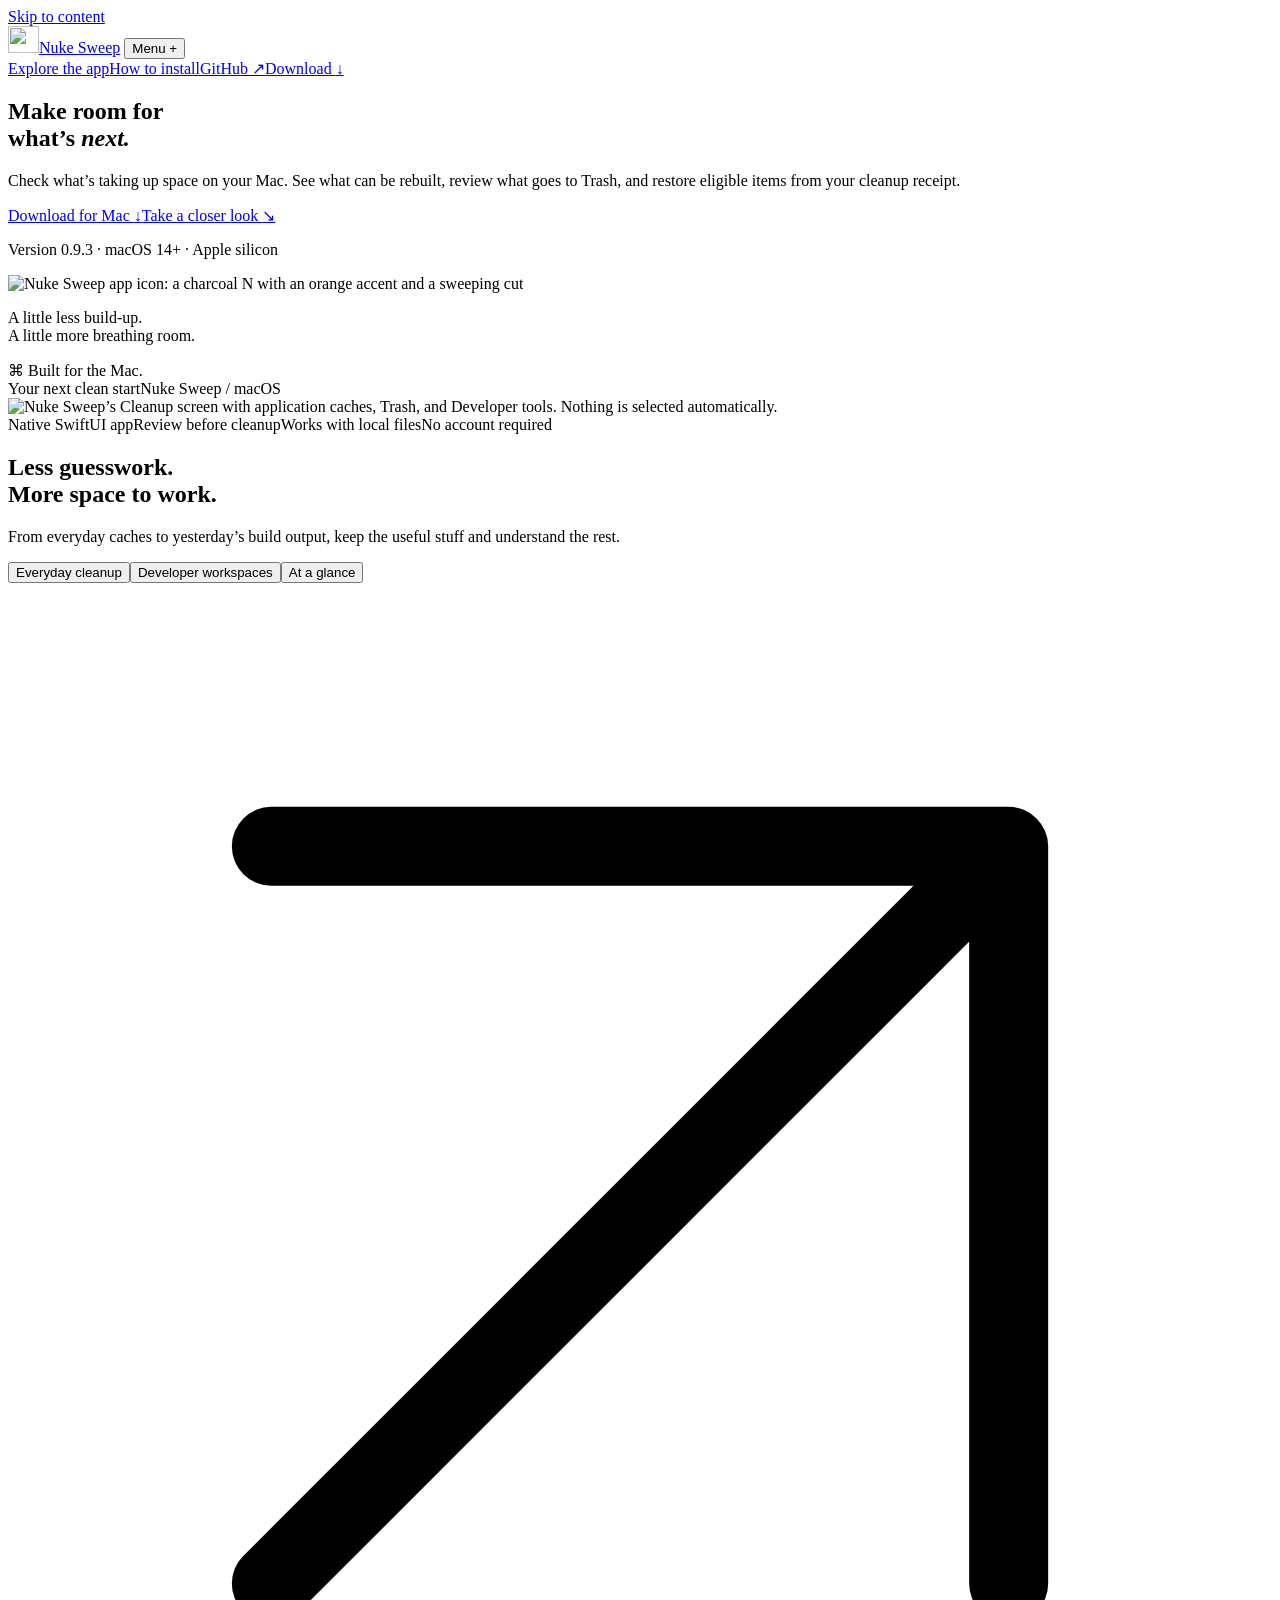
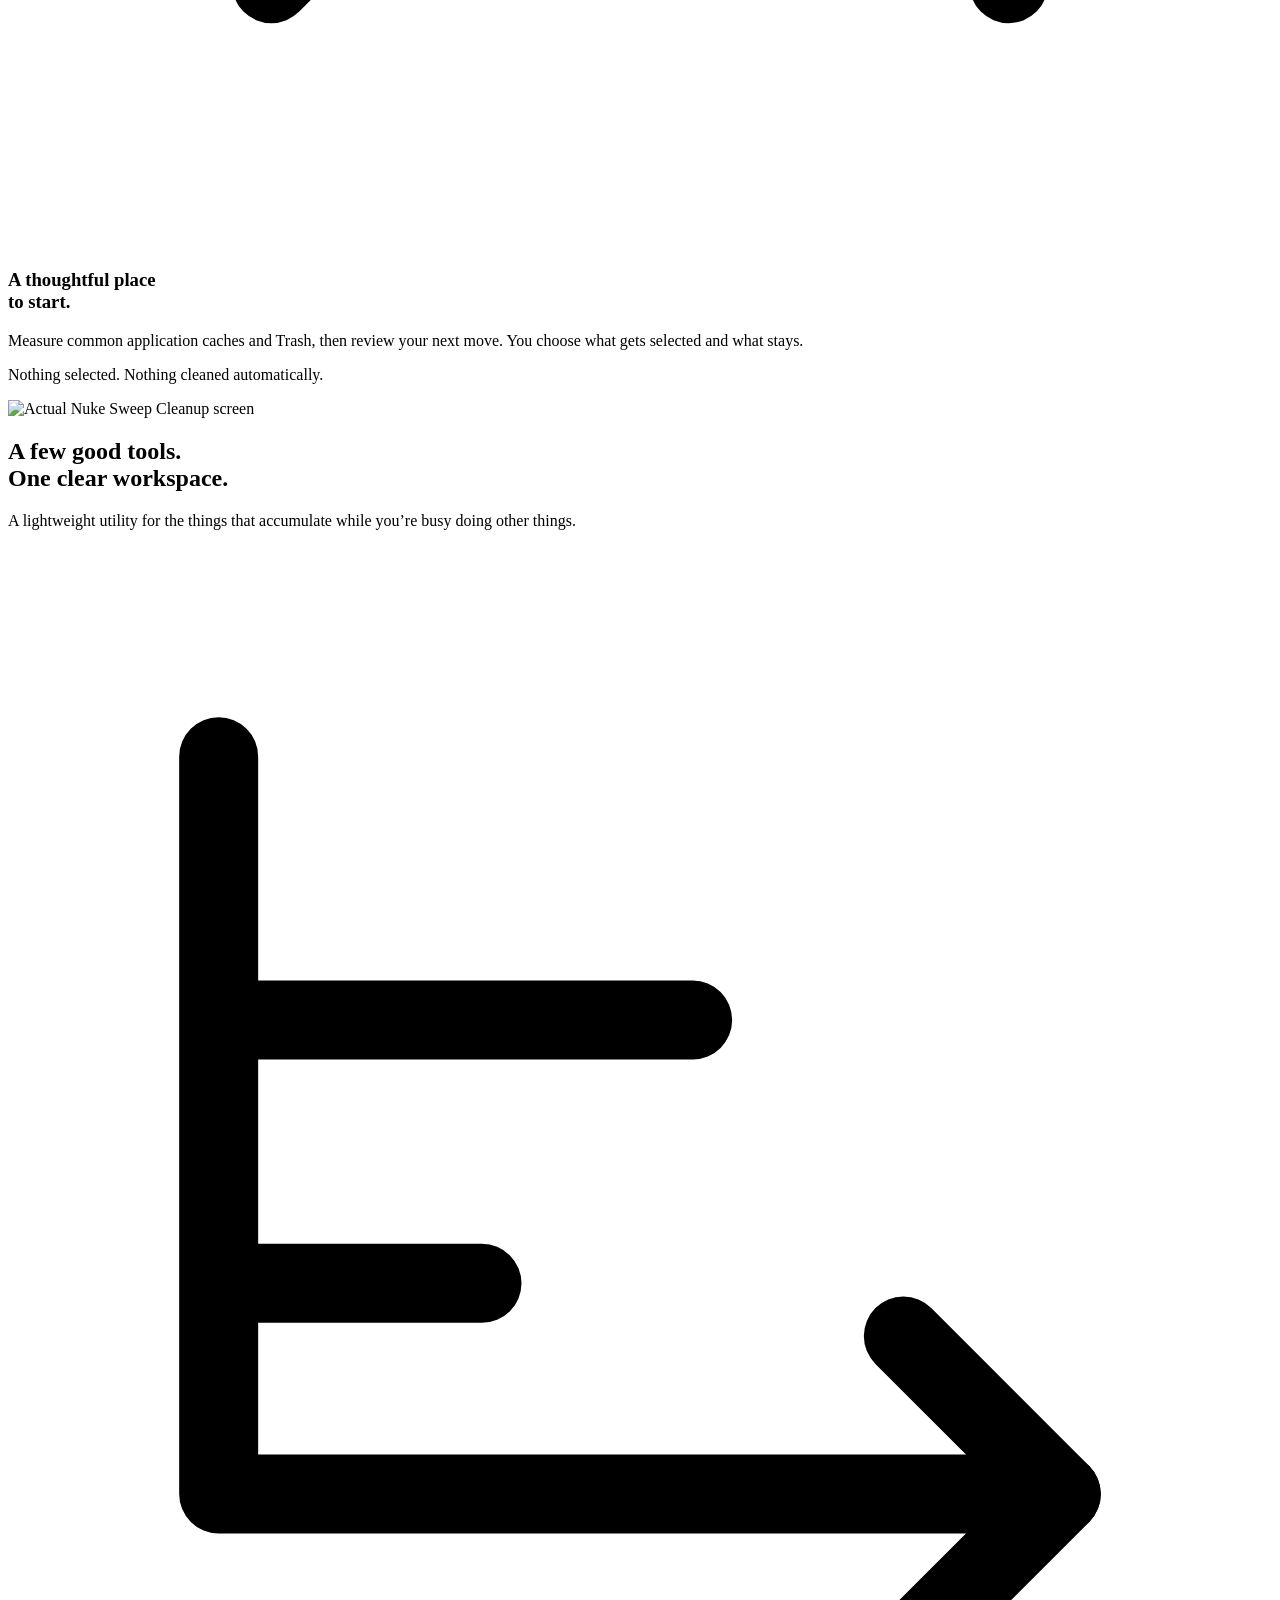
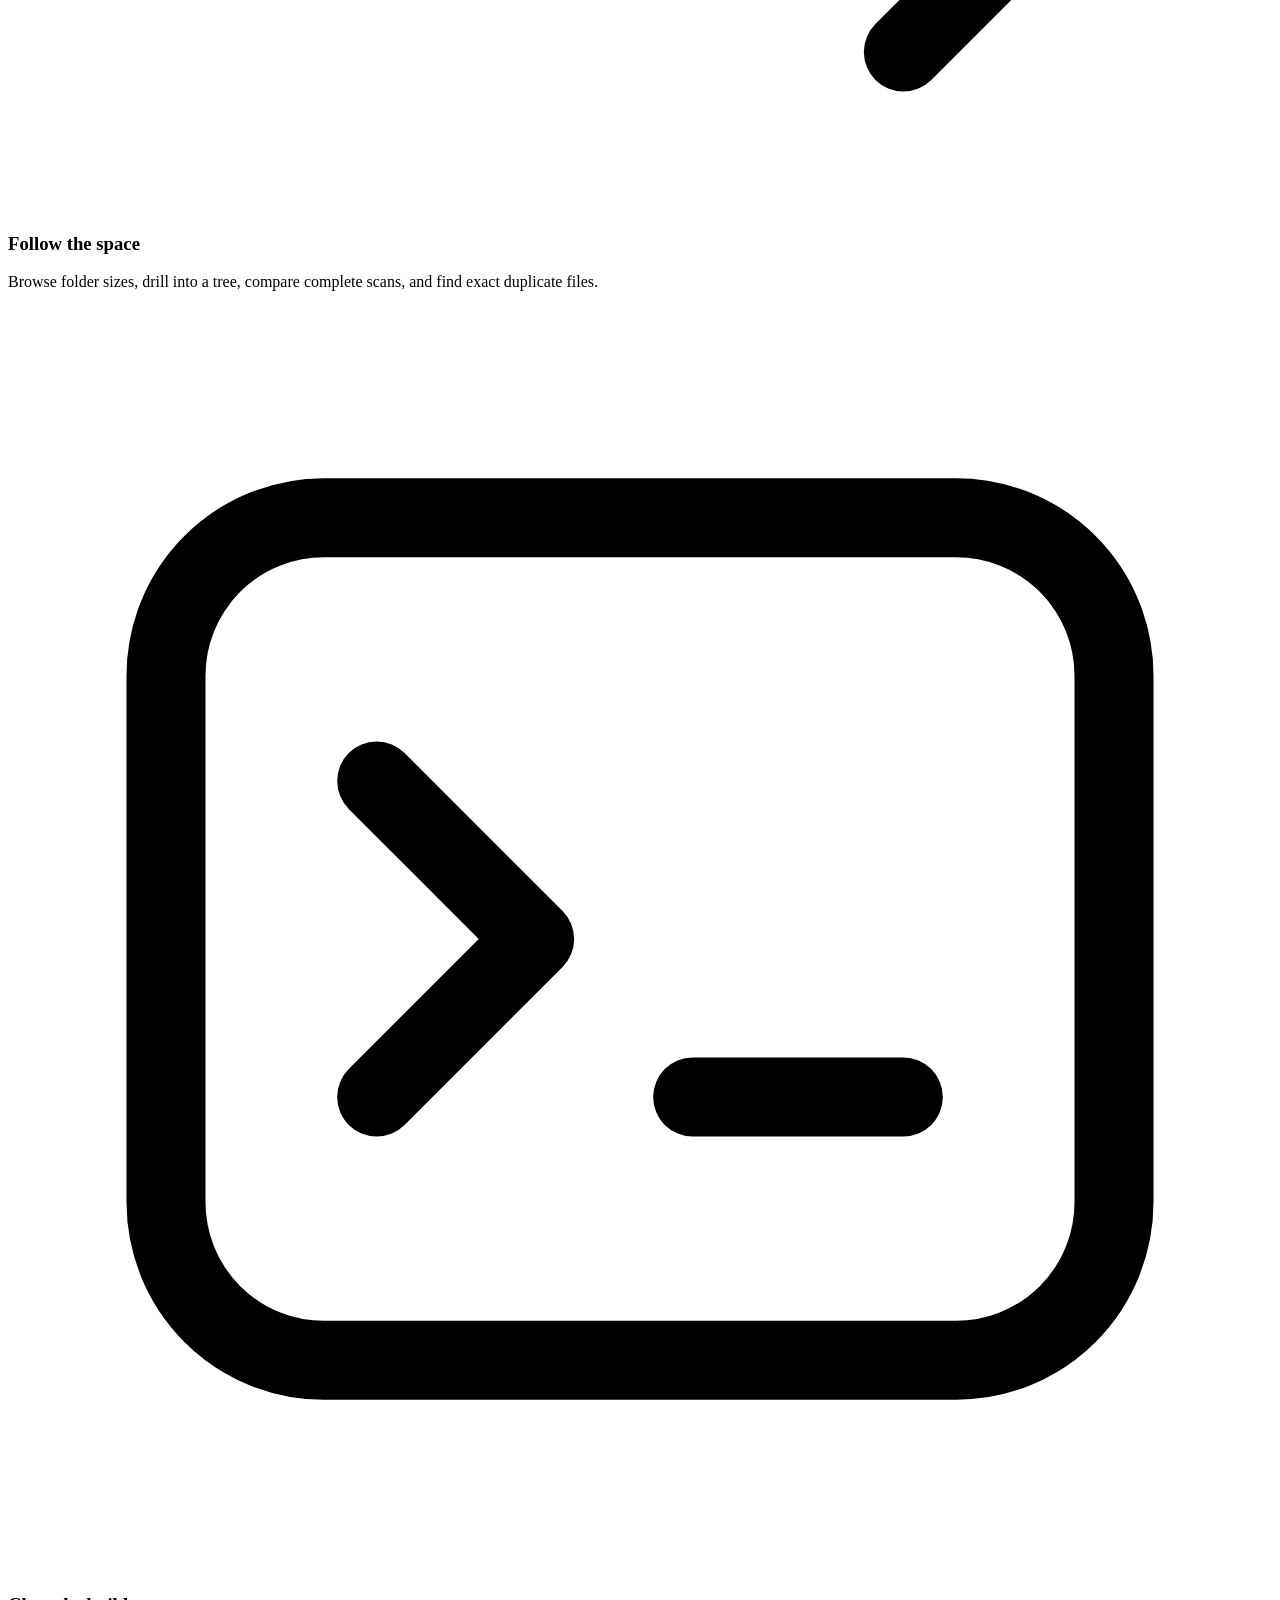
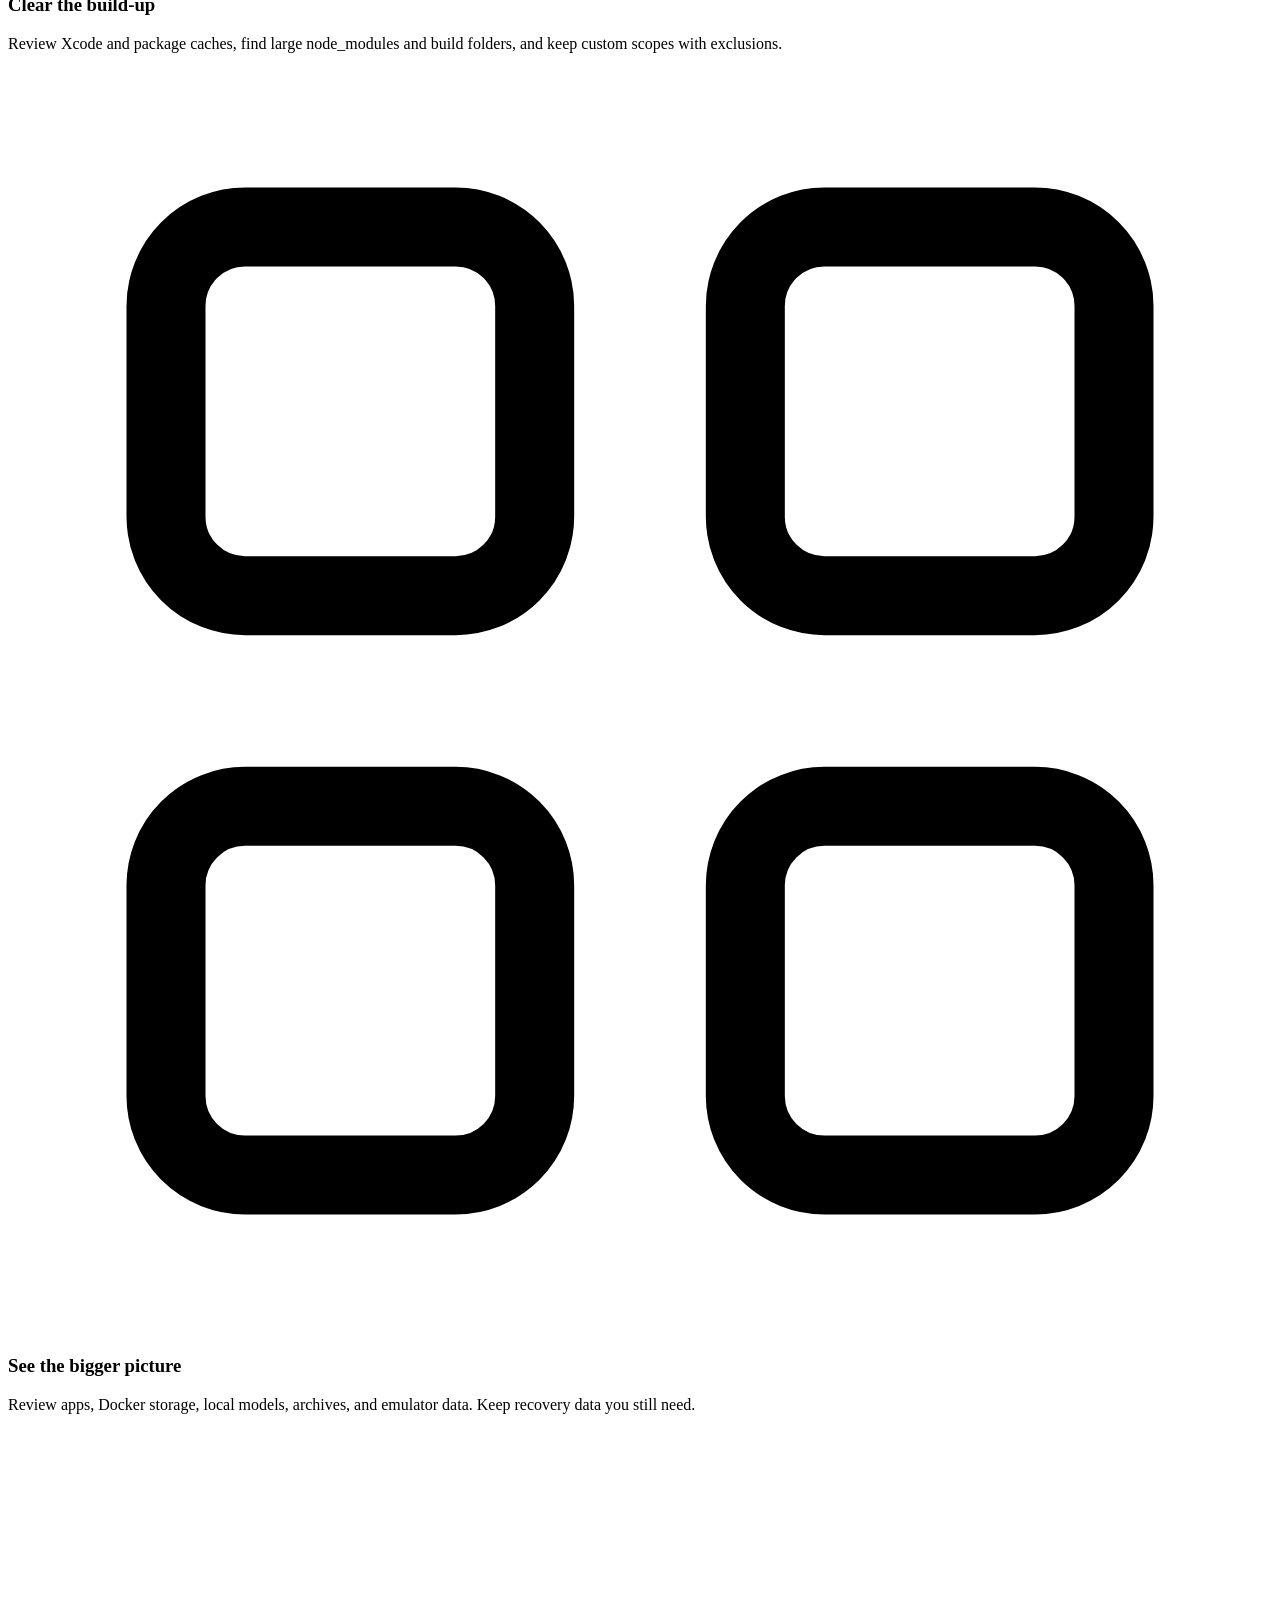
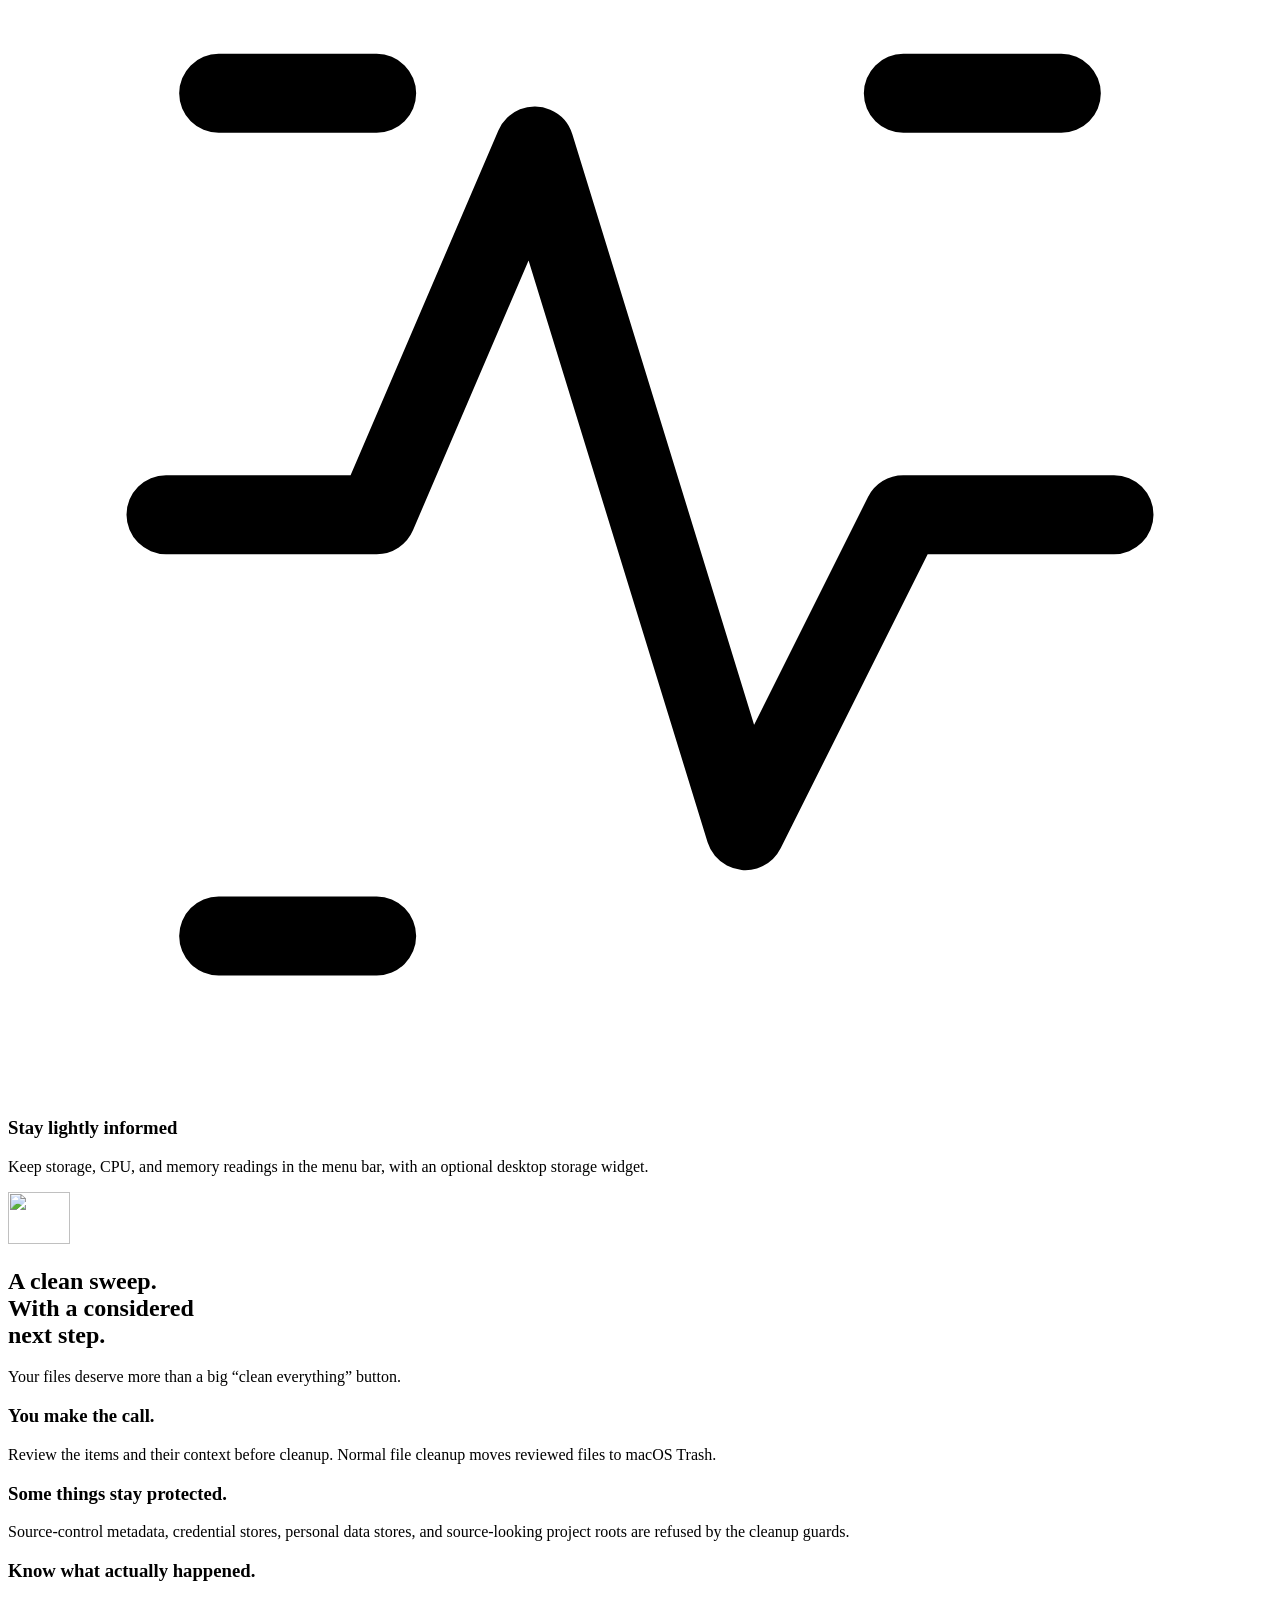
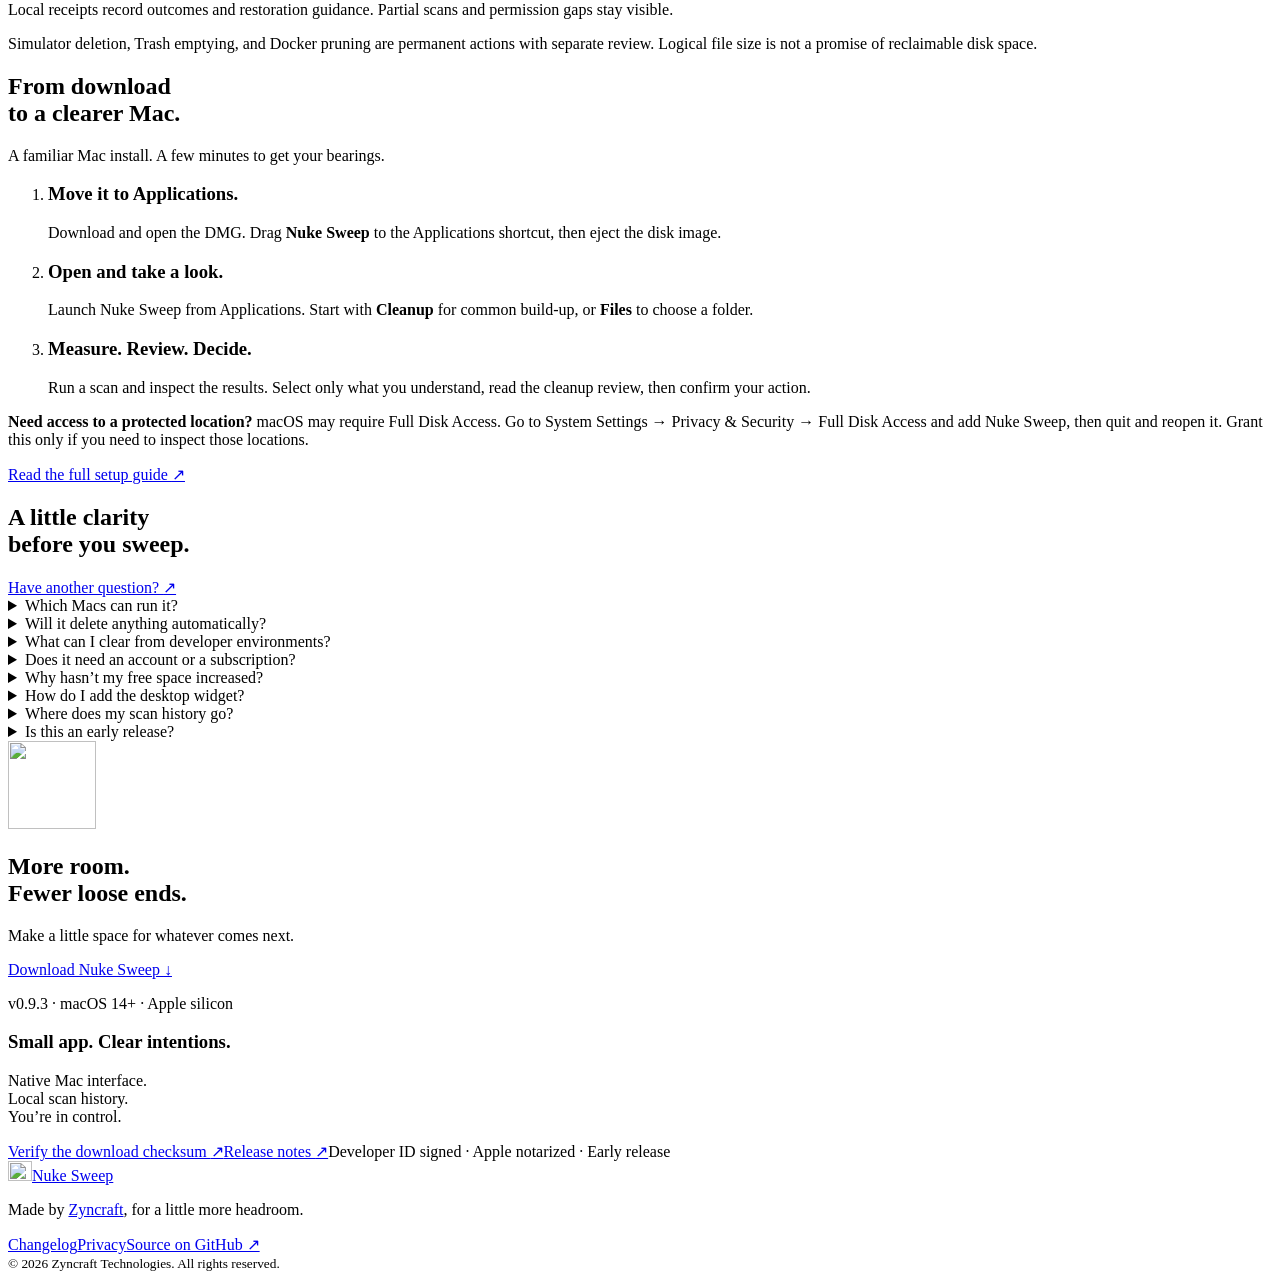
==== website/index.html @ 5f9b83df "Simpler cleanup answer, auto-run check, link previews - The check result is one sentence, one Free u" ====
<!doctype html>
<html lang="en">
<head>
<meta charset="utf-8"><meta name="viewport" content="width=device-width, initial-scale=1">
<title>Nuke Sweep — Make room for what’s next.</title><meta property="og:type" content="website"><meta property="og:site_name" content="Nuke Sweep"><meta property="og:title" content="Nuke Sweep — Make room for what’s next."><meta property="og:description" content="A clearer Mac. A little more room. Native cleanup and developer tools, with you in control."><meta property="og:url" content="https://sweep.zyncraft.com/"><meta property="og:image" content="https://sweep.zyncraft.com/assets/og-image.png"><meta property="og:image:width" content="1200"><meta property="og:image:height" content="630"><meta property="og:image:alt" content="Nuke Sweep: Make room for what’s next, beside the app’s Cleanup screen."><meta name="twitter:card" content="summary_large_image"><meta name="twitter:title" content="Nuke Sweep — Make room for what’s next."><meta name="twitter:description" content="A clearer Mac. A little more room. Native cleanup and developer tools, with you in control."><meta name="twitter:image" content="https://sweep.zyncraft.com/assets/og-image.png">
<meta name="description" content="A native Mac utility to understand your storage, review build-up, and clear space with care. Cleanup, developer tools, and a lightweight menu-bar monitor.">
<meta name="theme-color" content="#fbfaf7"><link rel="canonical" href="https://sweep.zyncraft.com/">

<link rel="icon" type="image/svg+xml" href="/assets/mark.svg"><link rel="apple-touch-icon" href="/assets/app-icon.png"><link rel="stylesheet" href="/styles.css"><script src="/app.js" defer></script>
<script type="application/ld+json">{"@context":"https://schema.org","@type":"SoftwareApplication","name":"Nuke Sweep","operatingSystem":"macOS 14 or later (Apple silicon)","applicationCategory":"UtilitiesApplication","softwareVersion":"0.9.3","downloadUrl":"https://sweep.zyncraft.com/downloads/Nuke-Sweep-0.9.3.dmg","author":{"@type":"Organization","name":"Zyncraft","url":"https://zyncraft.com"}}</script>
</head>
<body>
<a class="skip" href="#main">Skip to content</a>
<header class="header wrap">
<a href="/" class="brand" aria-label="Nuke Sweep home"><img src="/assets/mark.svg" width="31" height="27" alt=""><span>Nuke Sweep</span></a>
<button class="menu-toggle" aria-controls="navigation" aria-expanded="false">Menu <span aria-hidden="true">+</span></button>
<nav id="navigation" aria-label="Main navigation"><a href="#explore">Explore the app</a><a href="#install">How to install</a><a href="https://github.com/emacliam/nuke-sweep">GitHub <span aria-hidden="true">↗</span></a><a href="#download" class="nav-download">Download <span aria-hidden="true">↓</span></a></nav>
</header>
<main id="main">
<section class="hero wrap">
<div class="hero-copy"><h1>Make room for<br>what’s <em>next.</em></h1><p>Check what’s taking up space on your Mac. See what can be rebuilt, review what goes to Trash, and restore eligible items from your cleanup receipt.</p><div class="hero-actions"><a class="button primary" href="/downloads/Nuke-Sweep-0.9.3.dmg" download>Download for Mac <span aria-hidden="true">↓</span></a><a class="text-link" href="#explore">Take a closer look <span aria-hidden="true">↘</span></a></div><p class="requirements">Version 0.9.3 <span>·</span> macOS 14+ <span>·</span> Apple silicon</p></div>
<div class="hero-side"><img class="hero-icon" src="/assets/app-icon.png" alt="Nuke Sweep app icon: a charcoal N with an orange accent and a sweeping cut" width="256" height="256"><p>A little less build-up.<br>A little more breathing room.</p><div class="native-note"><span aria-hidden="true">⌘</span> Built for the Mac.</div></div>
<div class="hero-product"><div class="window-caption"><span class="window-dots" aria-hidden="true"><i></i><i></i><i></i></span><span>Your next clean start</span><span class="caption-end">Nuke Sweep / macOS</span></div><img src="/assets/cleanup.png" alt="Nuke Sweep’s Cleanup screen with application caches, Trash, and Developer tools. Nothing is selected automatically." width="980" height="682" fetchpriority="high"></div>
</section>
<div class="principles wrap"><span>Native SwiftUI app</span><span>Review before cleanup</span><span>Works with local files</span><span>No account required</span></div>
<section class="explore wrap section" id="explore">
<div class="section-intro"><h2>Less guesswork.<br>More space to work.</h2><p>From everyday caches to yesterday’s build output, keep the useful stuff and understand the rest.</p></div>
<div class="product-tabs" role="tablist" aria-label="Explore Nuke Sweep"><button id="tab-cleanup" role="tab" aria-selected="true" aria-controls="product-panel" data-view="cleanup">Everyday cleanup</button><button id="tab-developer" role="tab" aria-selected="false" aria-controls="product-panel" tabindex="-1" data-view="developer">Developer workspaces</button><button id="tab-widgets" role="tab" aria-selected="false" aria-controls="product-panel" tabindex="-1" data-view="widgets">At a glance</button></div>
<div id="product-panel" class="product-panel" role="tabpanel" aria-labelledby="tab-cleanup" tabindex="0"><div class="product-description"><span class="feature-symbol" aria-hidden="true"><svg viewBox="0 0 24 24" fill="none" stroke="currentColor" stroke-width="1.5" stroke-linecap="round" stroke-linejoin="round" aria-hidden="true"><path d="M5 19 19 5M5 5h14v14"/></svg></span><h3 id="view-title">A thoughtful place <br>to start.</h3><p id="view-copy">Measure common application caches and Trash, then review your next move. You choose what gets selected and what stays.</p><p class="small-note" id="view-note">Nothing selected. Nothing cleaned automatically.</p></div><div class="product-screenshot"><img id="view-image" src="/assets/cleanup.png" alt="Actual Nuke Sweep Cleanup screen" width="980" height="682" loading="lazy"></div></div>
</section>
<section class="toolbox wrap section" id="features"><div class="section-intro"><h2>A few good tools.<br>One clear workspace.</h2><p>A lightweight utility for the things that accumulate while you’re busy doing other things.</p></div>
<div class="tool-list"><article><span class="tool-icon" aria-hidden="true"><svg viewBox="0 0 24 24" fill="none" stroke="currentColor" stroke-width="1.5" stroke-linecap="round" stroke-linejoin="round" aria-hidden="true"><path d="M4 4v14h16M4 9h9M4 14h5"/><path d="m17 15 3 3-3 3"/></svg></span><h3>Follow the space</h3><p>Browse folder sizes, drill into a tree, compare complete scans, and find exact duplicate files.</p></article><article><span class="tool-icon" aria-hidden="true"><svg viewBox="0 0 24 24" fill="none" stroke="currentColor" stroke-width="1.5" stroke-linecap="round" stroke-linejoin="round" aria-hidden="true"><rect x="3" y="4" width="18" height="16" rx="3"/><path d="m7 9 3 3-3 3m6 0h4"/></svg></span><h3>Clear the build-up</h3><p>Review Xcode and package caches, find large node_modules and build folders, and keep custom scopes with exclusions.</p></article><article><span class="tool-icon" aria-hidden="true"><svg viewBox="0 0 24 24" fill="none" stroke="currentColor" stroke-width="1.5" stroke-linecap="round" stroke-linejoin="round" aria-hidden="true"><rect x="3" y="3" width="7" height="7" rx="1.5"/><rect x="14" y="3" width="7" height="7" rx="1.5"/><rect x="3" y="14" width="7" height="7" rx="1.5"/><rect x="14" y="14" width="7" height="7" rx="1.5"/></svg></span><h3>See the bigger picture</h3><p>Review apps, Docker storage, local models, archives, and emulator data. Keep recovery data you still need.</p></article><article><span class="tool-icon" aria-hidden="true"><svg viewBox="0 0 24 24" fill="none" stroke="currentColor" stroke-width="1.5" stroke-linecap="round" stroke-linejoin="round" aria-hidden="true"><path d="M3 13h4l3-7 4 13 3-6h4"/><path d="M4 5h3m10 0h3M4 21h3"/></svg></span><h3>Stay lightly informed</h3><p>Keep storage, CPU, and memory readings in the menu bar, with an optional desktop storage widget.</p></article></div>
</section>
<section class="care-section" id="care"><div class="care-inner wrap"><div class="care-heading"><img src="/assets/mark.svg" width="62" height="52" alt=""><h2>A clean sweep.<br>With a considered<br>next step.</h2></div><div class="care-copy"><p class="care-lead">Your files deserve more than a big “clean everything” button.</p><div><h3>You make the call.</h3><p>Review the items and their context before cleanup. Normal file cleanup moves reviewed files to macOS Trash.</p></div><div><h3>Some things stay protected.</h3><p>Source-control metadata, credential stores, personal data stores, and source-looking project roots are refused by the cleanup guards.</p></div><div><h3>Know what actually happened.</h3><p>Local receipts record outcomes and restoration guidance. Partial scans and permission gaps stay visible.</p></div><p class="care-footnote">Simulator deletion, Trash emptying, and Docker pruning are permanent actions with separate review. Logical file size is not a promise of reclaimable disk space.</p></div></div></section>
<section class="install wrap section" id="install"><div class="section-intro"><h2>From download<br>to a clearer Mac.</h2><p>A familiar Mac install. A few minutes to get your bearings.</p></div><ol class="steps"><li><h3>Move it to Applications.</h3><p>Download and open the DMG. Drag <strong>Nuke Sweep</strong> to the Applications shortcut, then eject the disk image.</p></li><li><h3>Open and take a look.</h3><p>Launch Nuke Sweep from Applications. Start with <strong>Cleanup</strong> for common build-up, or <strong>Files</strong> to choose a folder.</p></li><li><h3>Measure. Review. Decide.</h3><p>Run a scan and inspect the results. Select only what you understand, read the cleanup review, then confirm your action.</p></li></ol><div class="install-extra"><p><strong>Need access to a protected location?</strong> macOS may require Full Disk Access. Go to System Settings → Privacy &amp; Security → Full Disk Access and add Nuke Sweep, then quit and reopen it. Grant this only if you need to inspect those locations.</p><a href="https://github.com/emacliam/nuke-sweep#install">Read the full setup guide <span aria-hidden="true">↗</span></a></div></section>
<section class="faq wrap section" id="faq"><div><h2>A little clarity<br>before you sweep.</h2><a class="text-link" href="https://github.com/emacliam/nuke-sweep/issues">Have another question? <span aria-hidden="true">↗</span></a></div><div class="faq-list"><details><summary>Which Macs can run it?</summary><p>This download is built for Apple silicon Macs running macOS Sonoma 14 or later. An Intel binary isn’t included. Developers can build the source on a compatible Mac with Xcode and Swift.</p></details><details><summary>Will it delete anything automatically?</summary><p>Manual cleanup starts with your review. You can opt in to automatic cleanup of eligible developer caches after a scheduled check. Normal cleanup moves files to Trash; deleting a simulator, emptying Trash, and pruning Docker objects are separate permanent actions.</p></details><details><summary>What can I clear from developer environments?</summary><p>Review cache contents individually, find large node_modules and build folders across your workspaces, or inspect emulator storage. Android Quick Boot snapshots move to Trash; deleting a shut-down Apple simulator permanently removes its installed test apps and data. Shared runtimes stay managed by Xcode or Android Studio. <a href="https://github.com/emacliam/nuke-sweep/blob/main/docs/DEVELOPER-CLEANUP.md">Read the cleanup guide.</a></p></details><details><summary>Does it need an account or a subscription?</summary><p>No account is required to use the app. This release is available as a direct download. There is no subscription flow in Nuke Sweep.</p></details><details><summary>Why hasn’t my free space increased?</summary><p>Moving files to Trash usually does not free their occupied space. Emptying Trash is a separate permanent action. APFS snapshots, shared extents, and other system activity also affect available space.</p></details><details><summary>How do I add the desktop widget?</summary><p>Launch the installed app once, then Control-click the desktop → Edit Widgets → search for Nuke Sweep → choose Storage. macOS controls refresh timing; use the menu-bar monitor for live readings.</p></details><details><summary>Where does my scan history go?</summary><p>Scan history and cleanup receipts stay locally on your Mac under Library/Application Support/Nuke. The original folder name is retained for upgrade compatibility. JSON export happens only when you choose to export.</p></details><details><summary>Is this an early release?</summary><p>Yes. Review cleanup carefully and keep backups. See the changelog for what changed and the GitHub documentation for current limits.</p></details></div></section>
<section class="download wrap" id="download"><div><img src="/assets/app-icon.png" width="88" height="88" alt=""><h2>More room.<br>Fewer loose ends.</h2><p>Make a little space for whatever comes next.</p><a class="button primary" href="/downloads/Nuke-Sweep-0.9.3.dmg" download>Download Nuke Sweep <span aria-hidden="true">↓</span></a><p class="requirements">v0.9.3 · macOS 14+ · Apple silicon</p></div><aside><h3>Small app. Clear intentions.</h3><p>Native Mac interface.<br>Local scan history.<br>You’re in control.</p><a href="/downloads/SHA256SUMS.txt">Verify the download checksum <span aria-hidden="true">↗</span></a><a href="/changelog.html">Release notes <span aria-hidden="true">↗</span></a><span class="release-status">Developer ID signed · Apple notarized · Early release</span></aside></section>
</main><footer class="footer wrap"><a class="brand" href="/" aria-label="Nuke Sweep home"><img src="/assets/mark.svg" width="24" height="20" alt=""><span>Nuke Sweep</span></a><p>Made by <a href="https://zyncraft.com">Zyncraft</a>, for a little more headroom.</p><div><a href="/changelog.html">Changelog</a><a href="/privacy.html">Privacy</a><a href="https://github.com/emacliam/nuke-sweep">Source on GitHub ↗</a></div><small>© 2026 Zyncraft Technologies. All rights reserved.</small></footer>
</body></html>
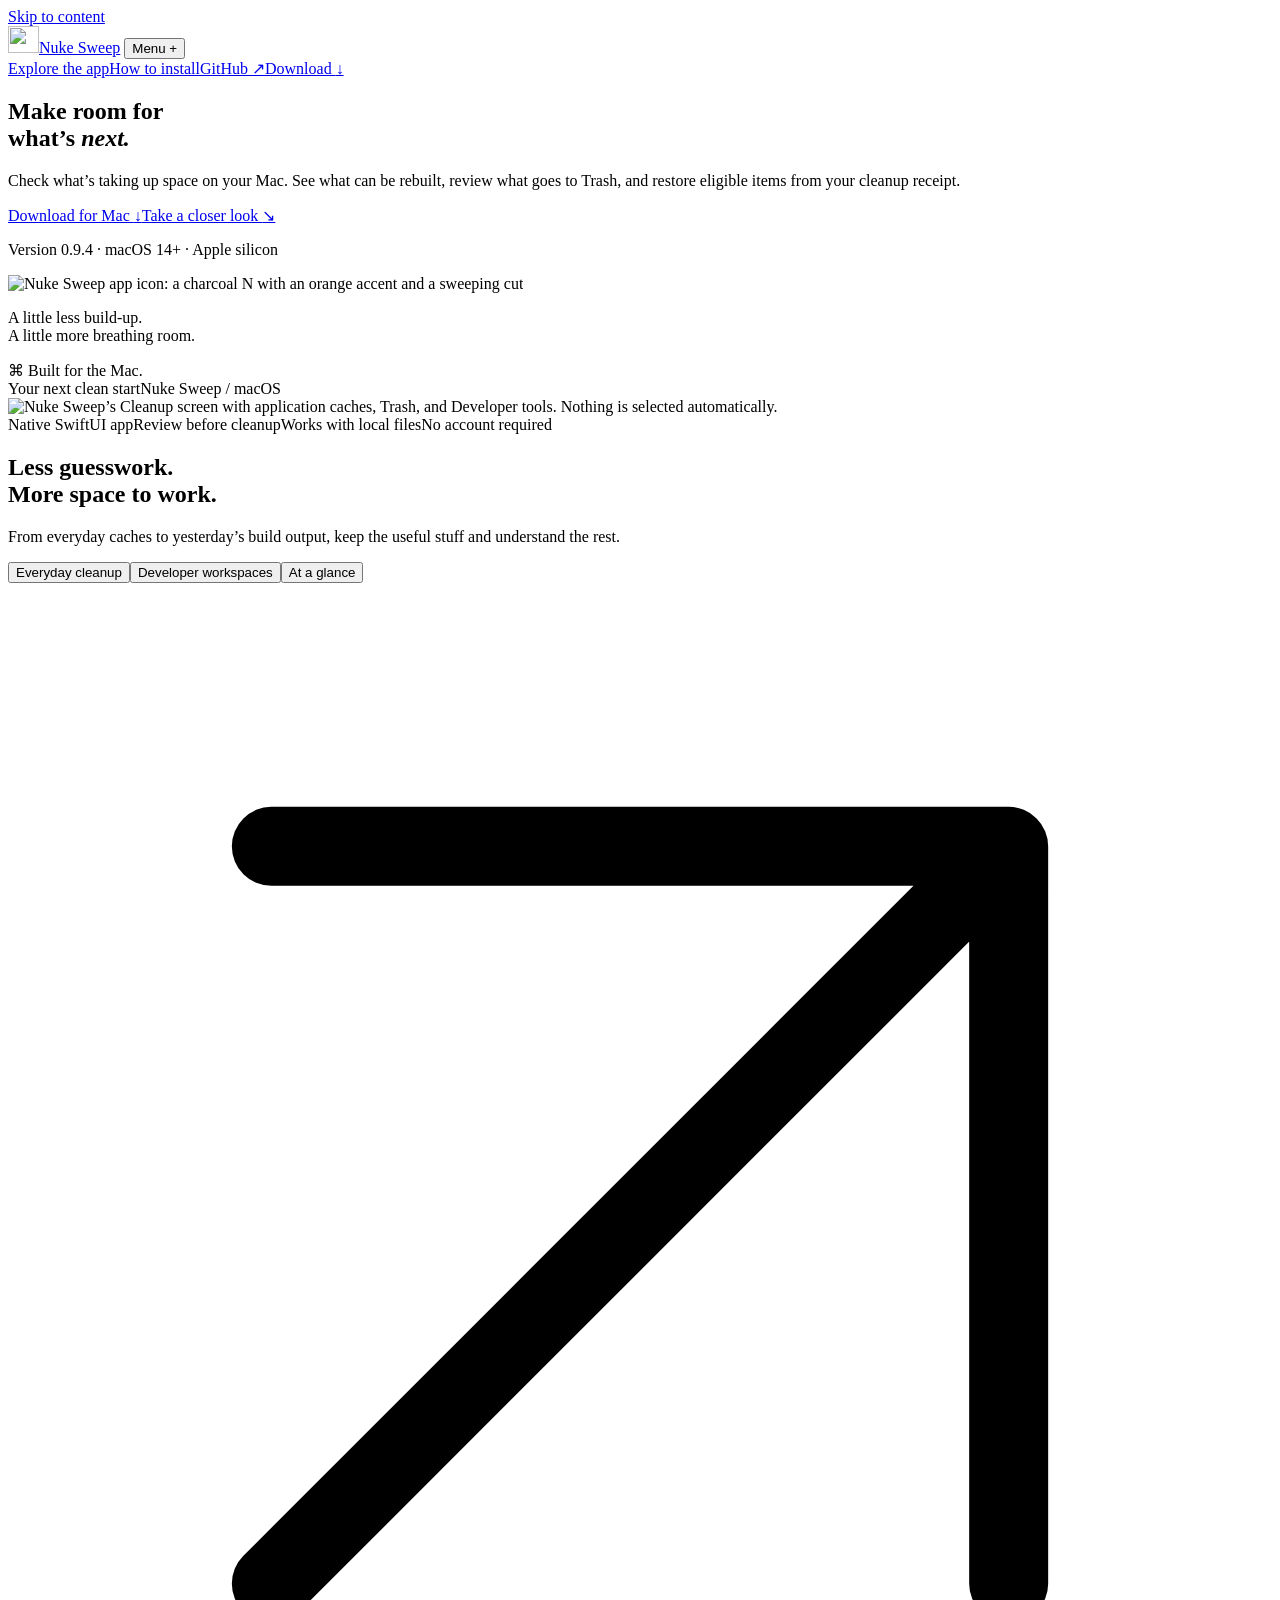
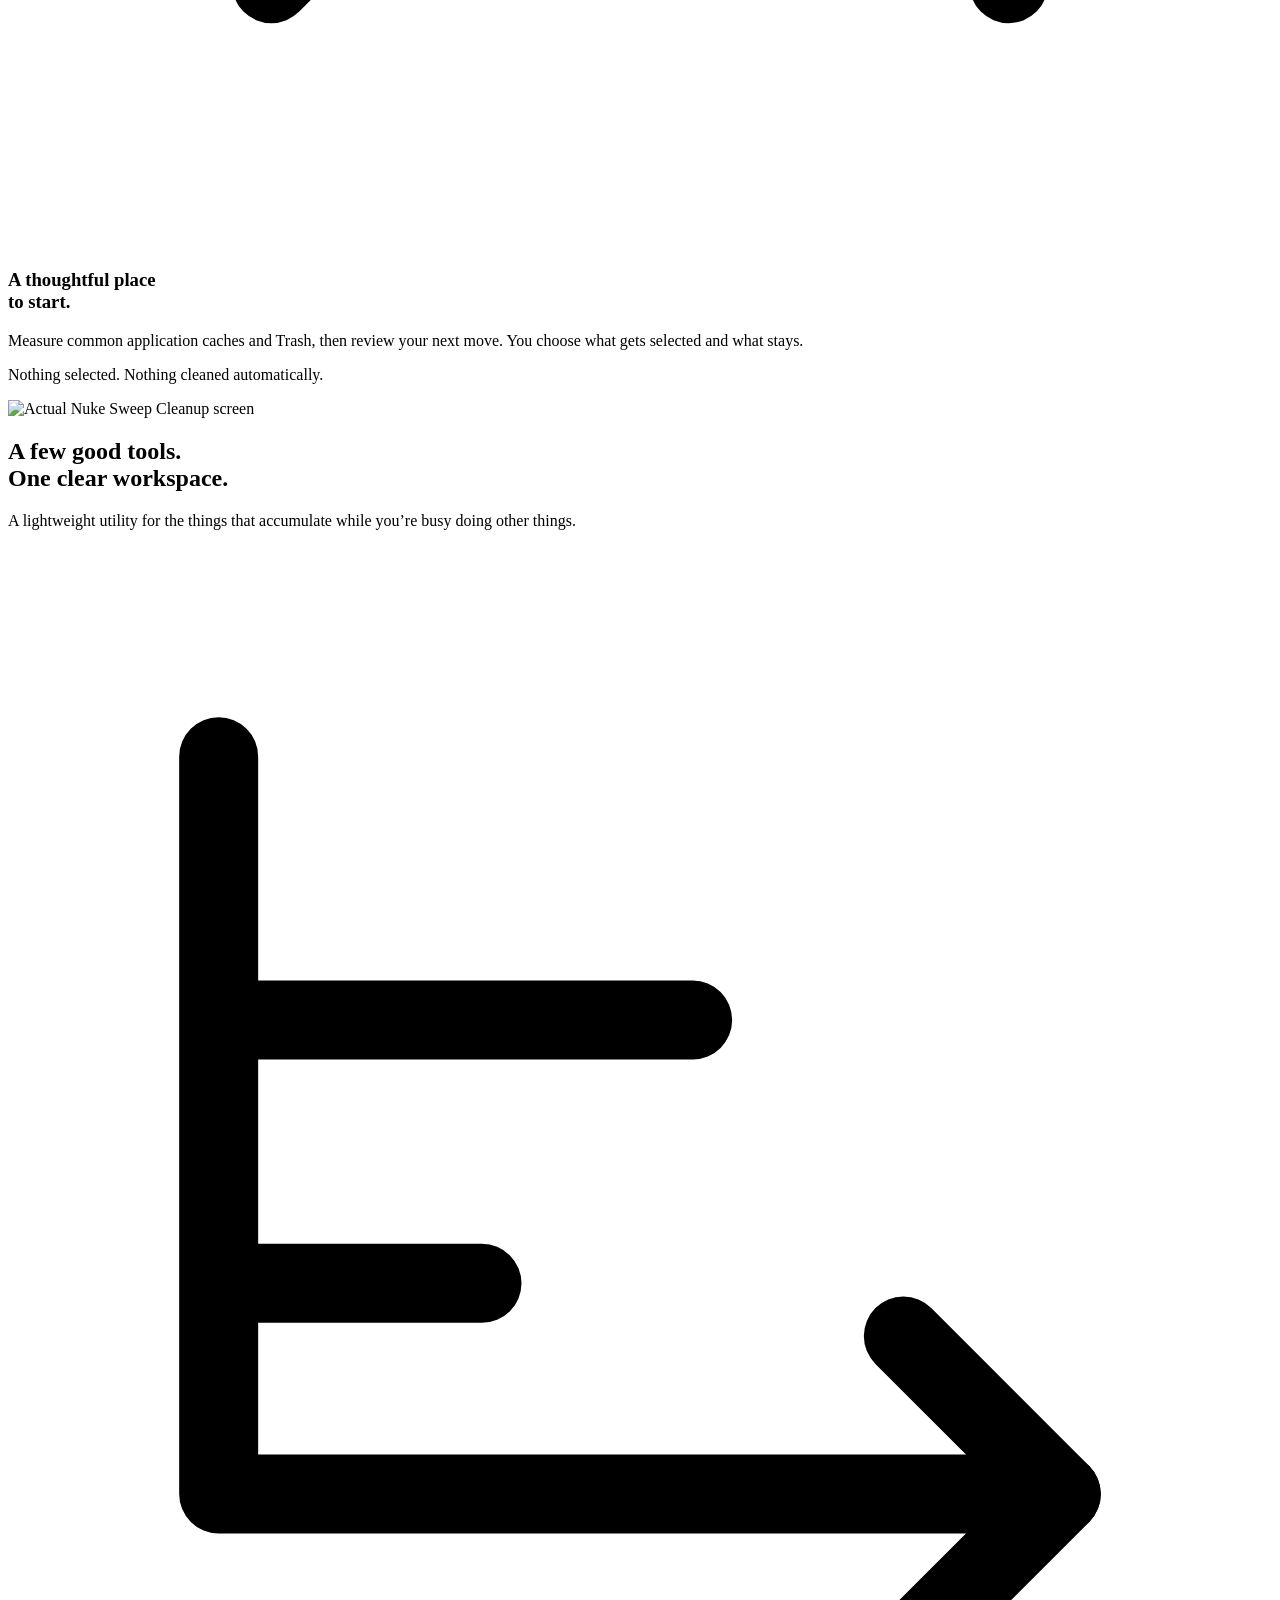
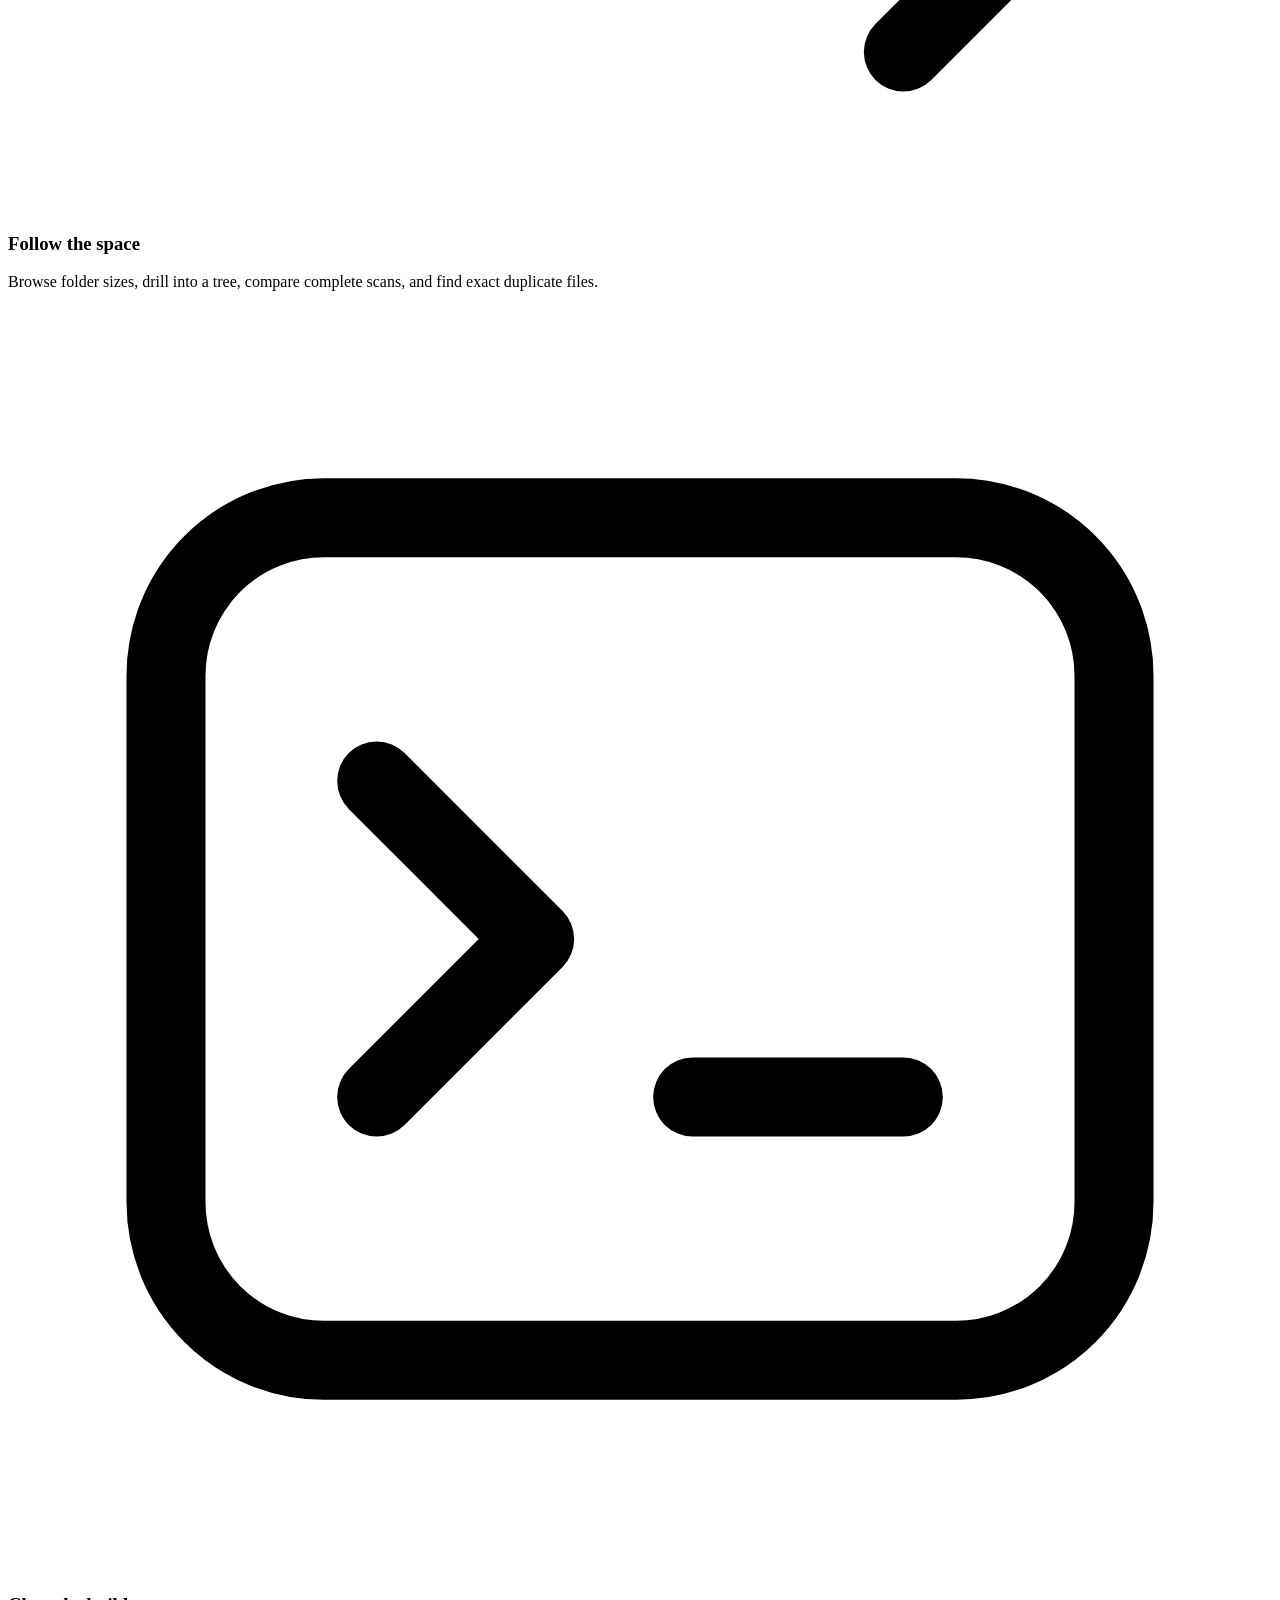
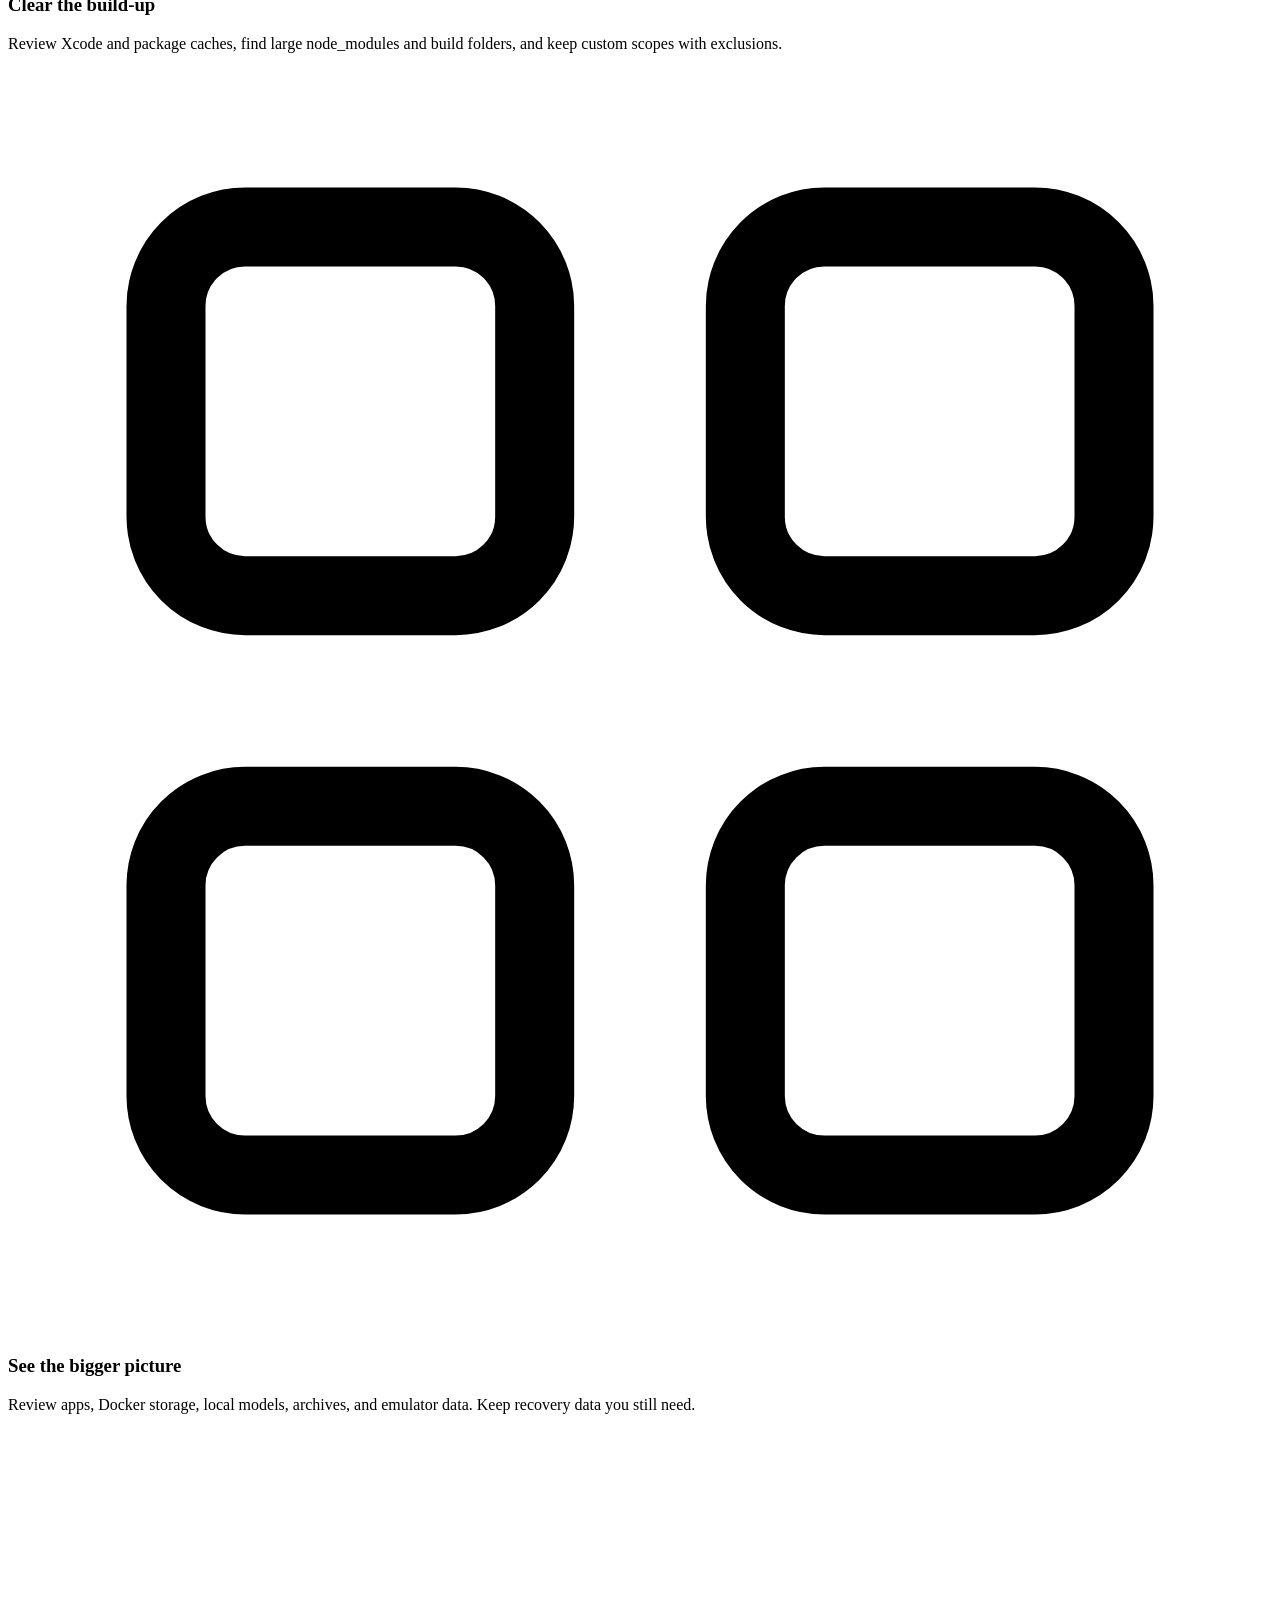
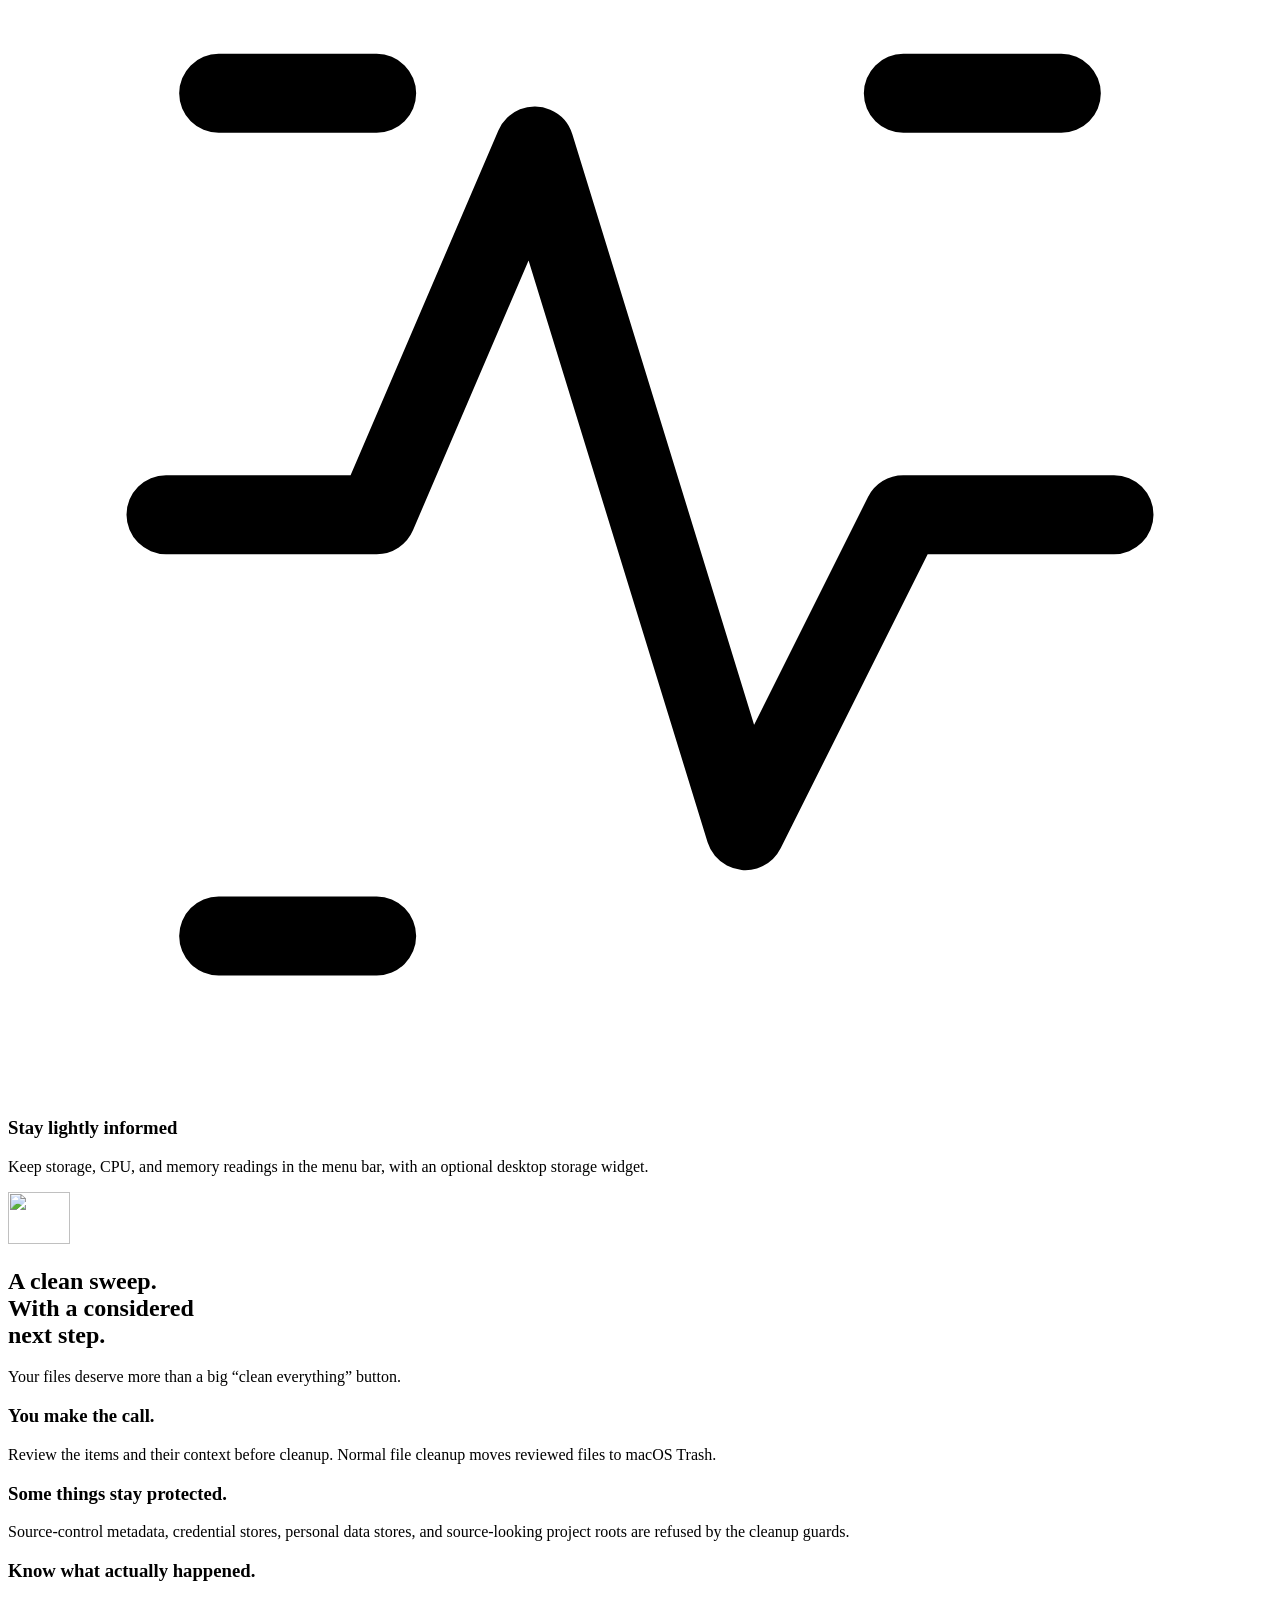
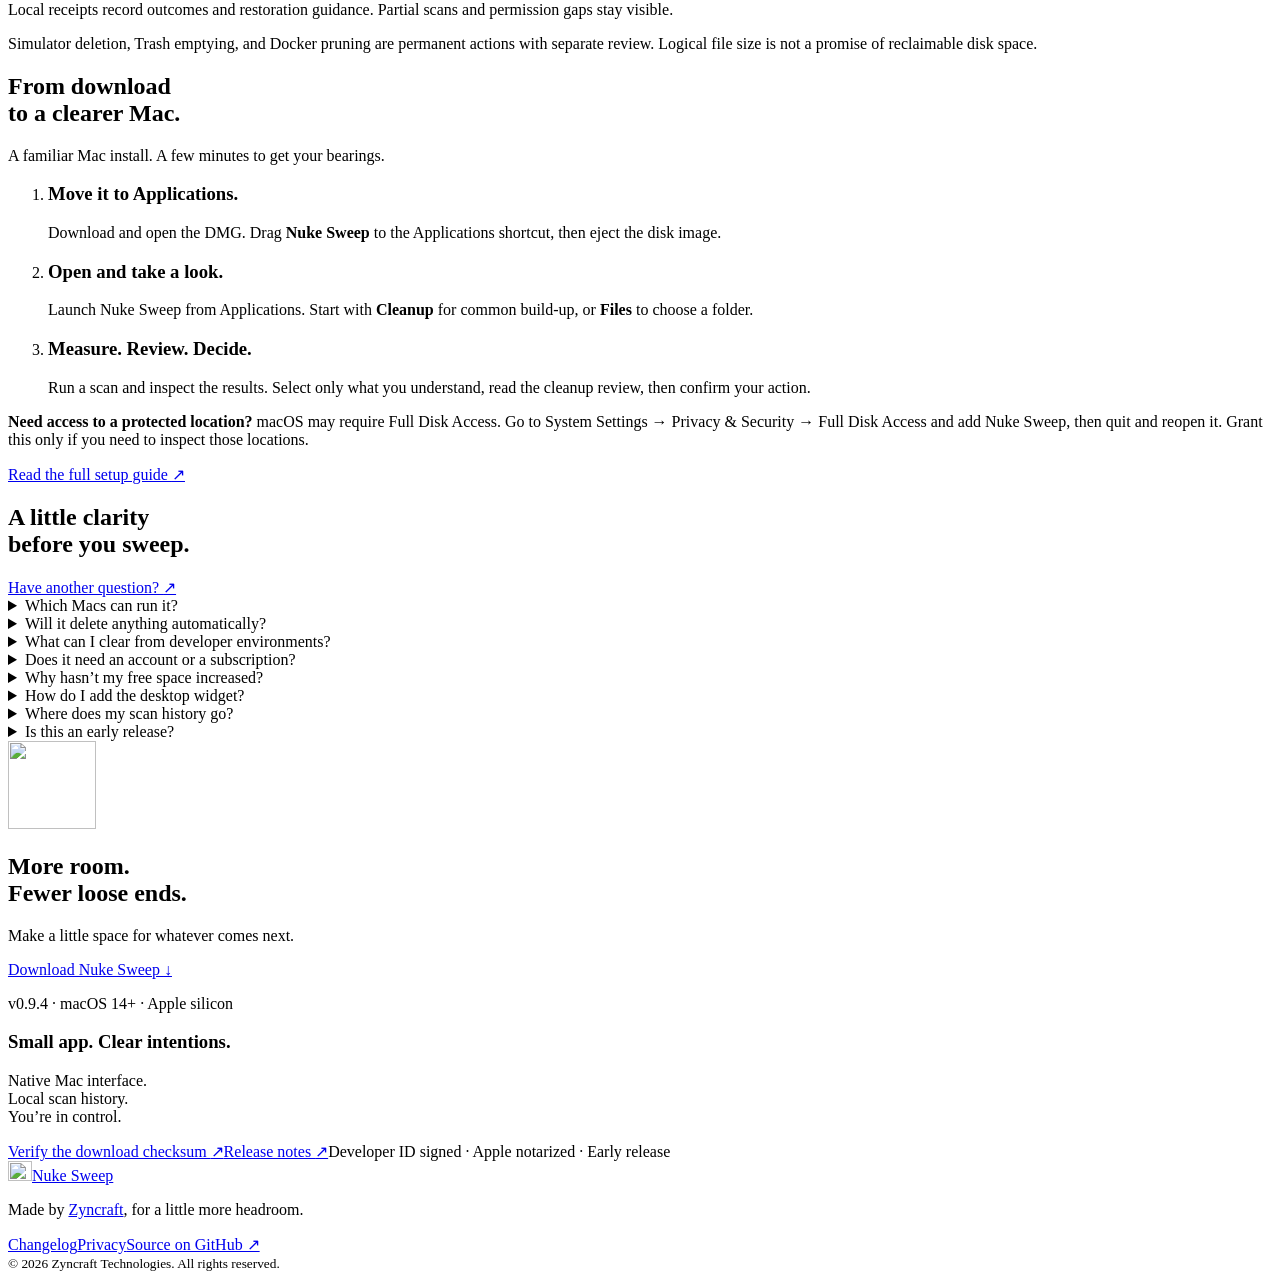
==== commit 3931c23a: "Publish notarized Nuke Sweep 0.9.4 Co-Authored-By: Claude Opus 5.5 <noreply@anthropic.com>" ====
--- a/website/index.html
+++ b/website/index.html
@@ -7,7 +7,7 @@
 <meta name="theme-color" content="#fbfaf7"><link rel="canonical" href="https://sweep.zyncraft.com/">
 
 <link rel="icon" type="image/svg+xml" href="/assets/mark.svg"><link rel="apple-touch-icon" href="/assets/app-icon.png"><link rel="stylesheet" href="/styles.css"><script src="/app.js" defer></script>
-<script type="application/ld+json">{"@context":"https://schema.org","@type":"SoftwareApplication","name":"Nuke Sweep","operatingSystem":"macOS 14 or later (Apple silicon)","applicationCategory":"UtilitiesApplication","softwareVersion":"0.9.3","downloadUrl":"https://sweep.zyncraft.com/downloads/Nuke-Sweep-0.9.3.dmg","author":{"@type":"Organization","name":"Zyncraft","url":"https://zyncraft.com"}}</script>
+<script type="application/ld+json">{"@context":"https://schema.org","@type":"SoftwareApplication","name":"Nuke Sweep","operatingSystem":"macOS 14 or later (Apple silicon)","applicationCategory":"UtilitiesApplication","softwareVersion":"0.9.4","downloadUrl":"https://sweep.zyncraft.com/downloads/Nuke-Sweep-0.9.4.dmg","author":{"@type":"Organization","name":"Zyncraft","url":"https://zyncraft.com"}}</script>
 </head>
 <body>
 <a class="skip" href="#main">Skip to content</a>
@@ -18,7 +18,7 @@
 </header>
 <main id="main">
 <section class="hero wrap">
-<div class="hero-copy"><h1>Make room for<br>what’s <em>next.</em></h1><p>Check what’s taking up space on your Mac. See what can be rebuilt, review what goes to Trash, and restore eligible items from your cleanup receipt.</p><div class="hero-actions"><a class="button primary" href="/downloads/Nuke-Sweep-0.9.3.dmg" download>Download for Mac <span aria-hidden="true">↓</span></a><a class="text-link" href="#explore">Take a closer look <span aria-hidden="true">↘</span></a></div><p class="requirements">Version 0.9.3 <span>·</span> macOS 14+ <span>·</span> Apple silicon</p></div>
+<div class="hero-copy"><h1>Make room for<br>what’s <em>next.</em></h1><p>Check what’s taking up space on your Mac. See what can be rebuilt, review what goes to Trash, and restore eligible items from your cleanup receipt.</p><div class="hero-actions"><a class="button primary" href="/downloads/Nuke-Sweep-0.9.4.dmg" download>Download for Mac <span aria-hidden="true">↓</span></a><a class="text-link" href="#explore">Take a closer look <span aria-hidden="true">↘</span></a></div><p class="requirements">Version 0.9.4 <span>·</span> macOS 14+ <span>·</span> Apple silicon</p></div>
 <div class="hero-side"><img class="hero-icon" src="/assets/app-icon.png" alt="Nuke Sweep app icon: a charcoal N with an orange accent and a sweeping cut" width="256" height="256"><p>A little less build-up.<br>A little more breathing room.</p><div class="native-note"><span aria-hidden="true">⌘</span> Built for the Mac.</div></div>
 <div class="hero-product"><div class="window-caption"><span class="window-dots" aria-hidden="true"><i></i><i></i><i></i></span><span>Your next clean start</span><span class="caption-end">Nuke Sweep / macOS</span></div><img src="/assets/cleanup.png" alt="Nuke Sweep’s Cleanup screen with application caches, Trash, and Developer tools. Nothing is selected automatically." width="980" height="682" fetchpriority="high"></div>
 </section>
@@ -34,6 +34,6 @@
 <section class="care-section" id="care"><div class="care-inner wrap"><div class="care-heading"><img src="/assets/mark.svg" width="62" height="52" alt=""><h2>A clean sweep.<br>With a considered<br>next step.</h2></div><div class="care-copy"><p class="care-lead">Your files deserve more than a big “clean everything” button.</p><div><h3>You make the call.</h3><p>Review the items and their context before cleanup. Normal file cleanup moves reviewed files to macOS Trash.</p></div><div><h3>Some things stay protected.</h3><p>Source-control metadata, credential stores, personal data stores, and source-looking project roots are refused by the cleanup guards.</p></div><div><h3>Know what actually happened.</h3><p>Local receipts record outcomes and restoration guidance. Partial scans and permission gaps stay visible.</p></div><p class="care-footnote">Simulator deletion, Trash emptying, and Docker pruning are permanent actions with separate review. Logical file size is not a promise of reclaimable disk space.</p></div></div></section>
 <section class="install wrap section" id="install"><div class="section-intro"><h2>From download<br>to a clearer Mac.</h2><p>A familiar Mac install. A few minutes to get your bearings.</p></div><ol class="steps"><li><h3>Move it to Applications.</h3><p>Download and open the DMG. Drag <strong>Nuke Sweep</strong> to the Applications shortcut, then eject the disk image.</p></li><li><h3>Open and take a look.</h3><p>Launch Nuke Sweep from Applications. Start with <strong>Cleanup</strong> for common build-up, or <strong>Files</strong> to choose a folder.</p></li><li><h3>Measure. Review. Decide.</h3><p>Run a scan and inspect the results. Select only what you understand, read the cleanup review, then confirm your action.</p></li></ol><div class="install-extra"><p><strong>Need access to a protected location?</strong> macOS may require Full Disk Access. Go to System Settings → Privacy &amp; Security → Full Disk Access and add Nuke Sweep, then quit and reopen it. Grant this only if you need to inspect those locations.</p><a href="https://github.com/emacliam/nuke-sweep#install">Read the full setup guide <span aria-hidden="true">↗</span></a></div></section>
 <section class="faq wrap section" id="faq"><div><h2>A little clarity<br>before you sweep.</h2><a class="text-link" href="https://github.com/emacliam/nuke-sweep/issues">Have another question? <span aria-hidden="true">↗</span></a></div><div class="faq-list"><details><summary>Which Macs can run it?</summary><p>This download is built for Apple silicon Macs running macOS Sonoma 14 or later. An Intel binary isn’t included. Developers can build the source on a compatible Mac with Xcode and Swift.</p></details><details><summary>Will it delete anything automatically?</summary><p>Manual cleanup starts with your review. You can opt in to automatic cleanup of eligible developer caches after a scheduled check. Normal cleanup moves files to Trash; deleting a simulator, emptying Trash, and pruning Docker objects are separate permanent actions.</p></details><details><summary>What can I clear from developer environments?</summary><p>Review cache contents individually, find large node_modules and build folders across your workspaces, or inspect emulator storage. Android Quick Boot snapshots move to Trash; deleting a shut-down Apple simulator permanently removes its installed test apps and data. Shared runtimes stay managed by Xcode or Android Studio. <a href="https://github.com/emacliam/nuke-sweep/blob/main/docs/DEVELOPER-CLEANUP.md">Read the cleanup guide.</a></p></details><details><summary>Does it need an account or a subscription?</summary><p>No account is required to use the app. This release is available as a direct download. There is no subscription flow in Nuke Sweep.</p></details><details><summary>Why hasn’t my free space increased?</summary><p>Moving files to Trash usually does not free their occupied space. Emptying Trash is a separate permanent action. APFS snapshots, shared extents, and other system activity also affect available space.</p></details><details><summary>How do I add the desktop widget?</summary><p>Launch the installed app once, then Control-click the desktop → Edit Widgets → search for Nuke Sweep → choose Storage. macOS controls refresh timing; use the menu-bar monitor for live readings.</p></details><details><summary>Where does my scan history go?</summary><p>Scan history and cleanup receipts stay locally on your Mac under Library/Application Support/Nuke. The original folder name is retained for upgrade compatibility. JSON export happens only when you choose to export.</p></details><details><summary>Is this an early release?</summary><p>Yes. Review cleanup carefully and keep backups. See the changelog for what changed and the GitHub documentation for current limits.</p></details></div></section>
-<section class="download wrap" id="download"><div><img src="/assets/app-icon.png" width="88" height="88" alt=""><h2>More room.<br>Fewer loose ends.</h2><p>Make a little space for whatever comes next.</p><a class="button primary" href="/downloads/Nuke-Sweep-0.9.3.dmg" download>Download Nuke Sweep <span aria-hidden="true">↓</span></a><p class="requirements">v0.9.3 · macOS 14+ · Apple silicon</p></div><aside><h3>Small app. Clear intentions.</h3><p>Native Mac interface.<br>Local scan history.<br>You’re in control.</p><a href="/downloads/SHA256SUMS.txt">Verify the download checksum <span aria-hidden="true">↗</span></a><a href="/changelog.html">Release notes <span aria-hidden="true">↗</span></a><span class="release-status">Developer ID signed · Apple notarized · Early release</span></aside></section>
+<section class="download wrap" id="download"><div><img src="/assets/app-icon.png" width="88" height="88" alt=""><h2>More room.<br>Fewer loose ends.</h2><p>Make a little space for whatever comes next.</p><a class="button primary" href="/downloads/Nuke-Sweep-0.9.4.dmg" download>Download Nuke Sweep <span aria-hidden="true">↓</span></a><p class="requirements">v0.9.4 · macOS 14+ · Apple silicon</p></div><aside><h3>Small app. Clear intentions.</h3><p>Native Mac interface.<br>Local scan history.<br>You’re in control.</p><a href="/downloads/SHA256SUMS.txt">Verify the download checksum <span aria-hidden="true">↗</span></a><a href="/changelog.html">Release notes <span aria-hidden="true">↗</span></a><span class="release-status">Developer ID signed · Apple notarized · Early release</span></aside></section>
 </main><footer class="footer wrap"><a class="brand" href="/" aria-label="Nuke Sweep home"><img src="/assets/mark.svg" width="24" height="20" alt=""><span>Nuke Sweep</span></a><p>Made by <a href="https://zyncraft.com">Zyncraft</a>, for a little more headroom.</p><div><a href="/changelog.html">Changelog</a><a href="/privacy.html">Privacy</a><a href="https://github.com/emacliam/nuke-sweep">Source on GitHub ↗</a></div><small>© 2026 Zyncraft Technologies. All rights reserved.</small></footer>
 </body></html>
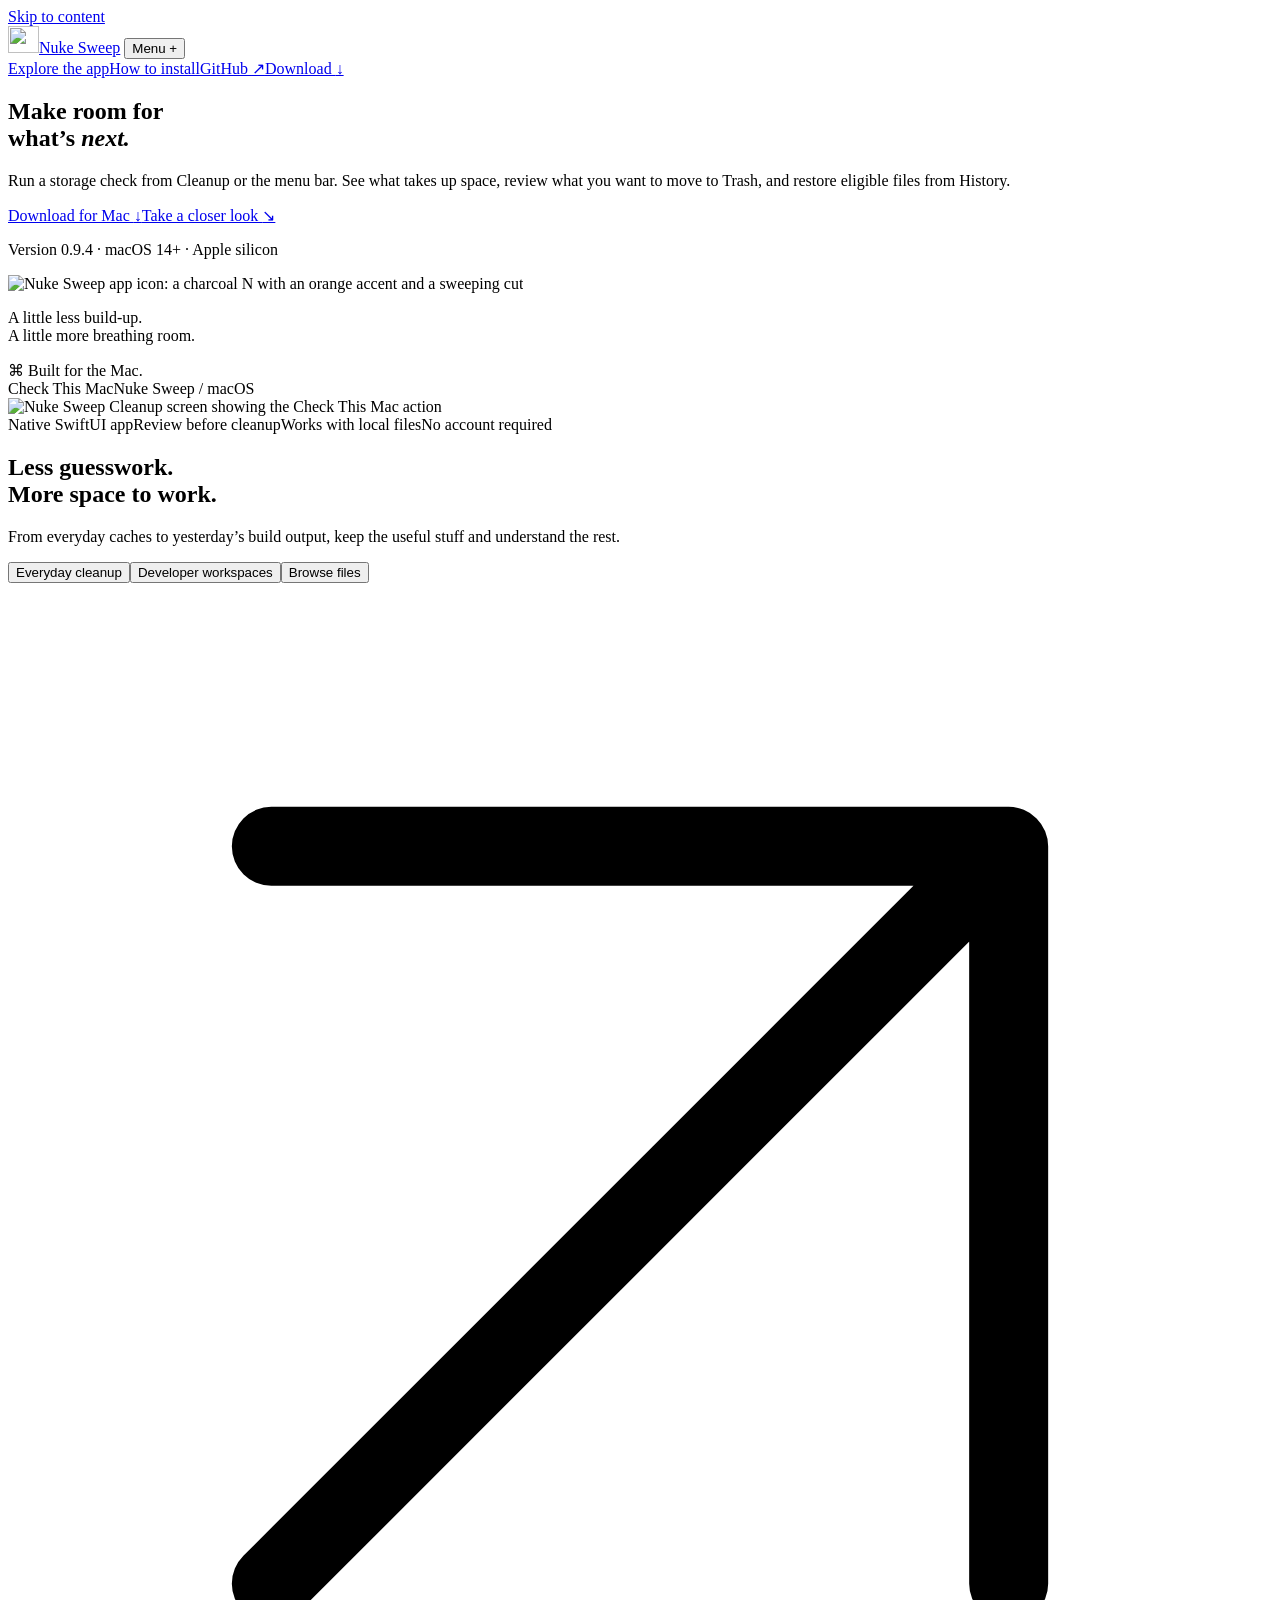
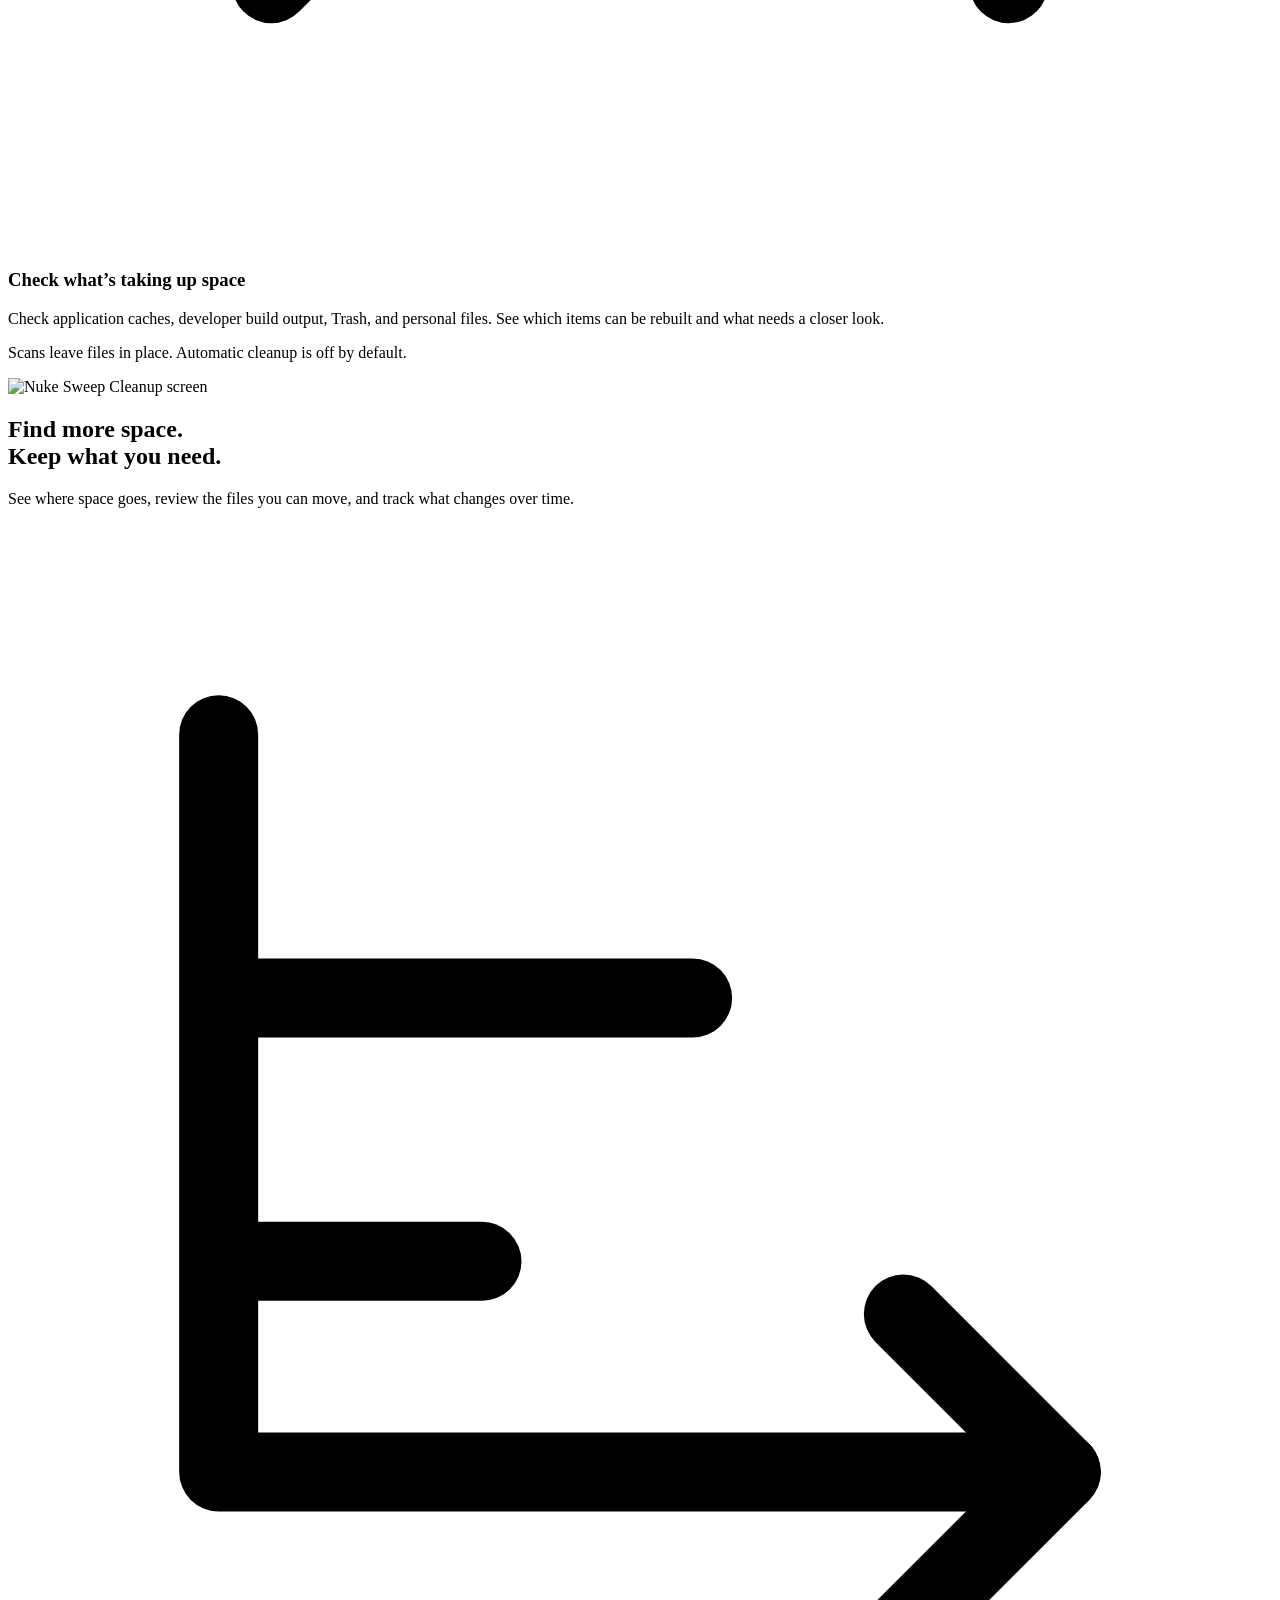
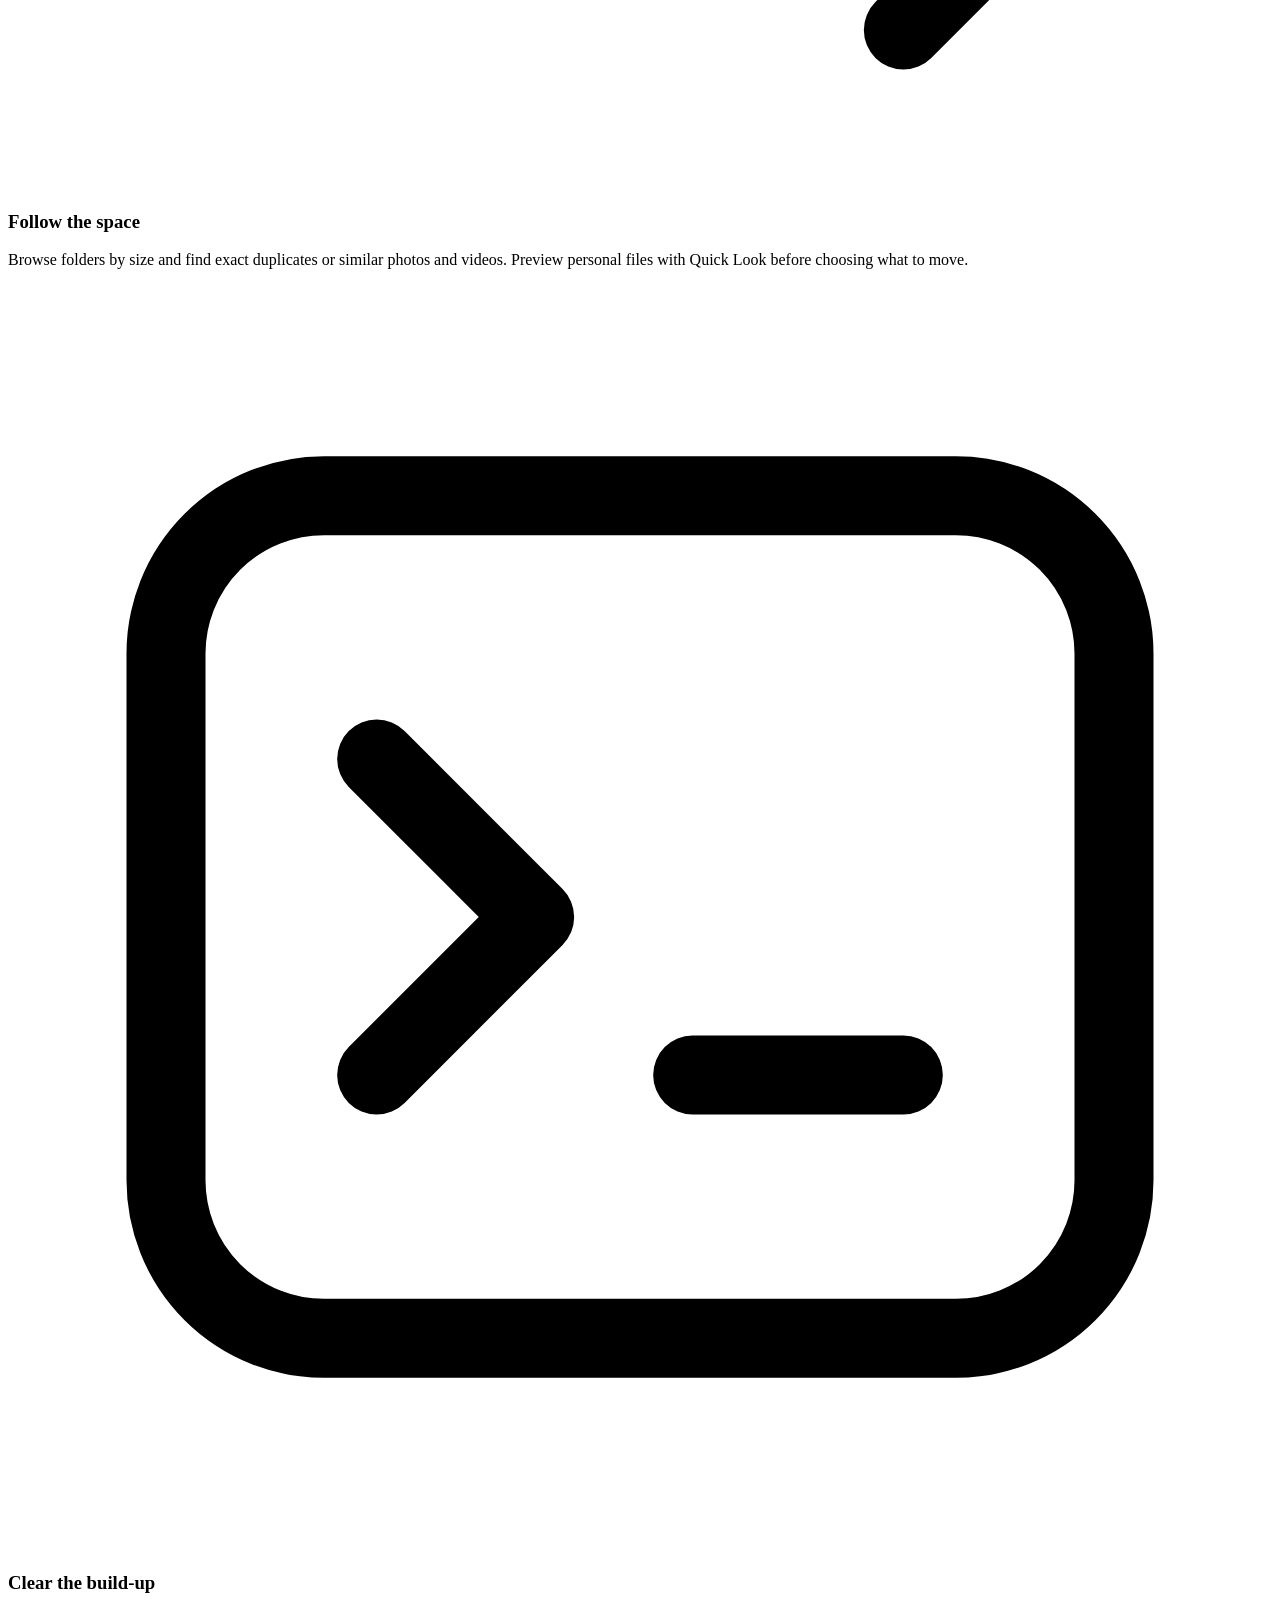
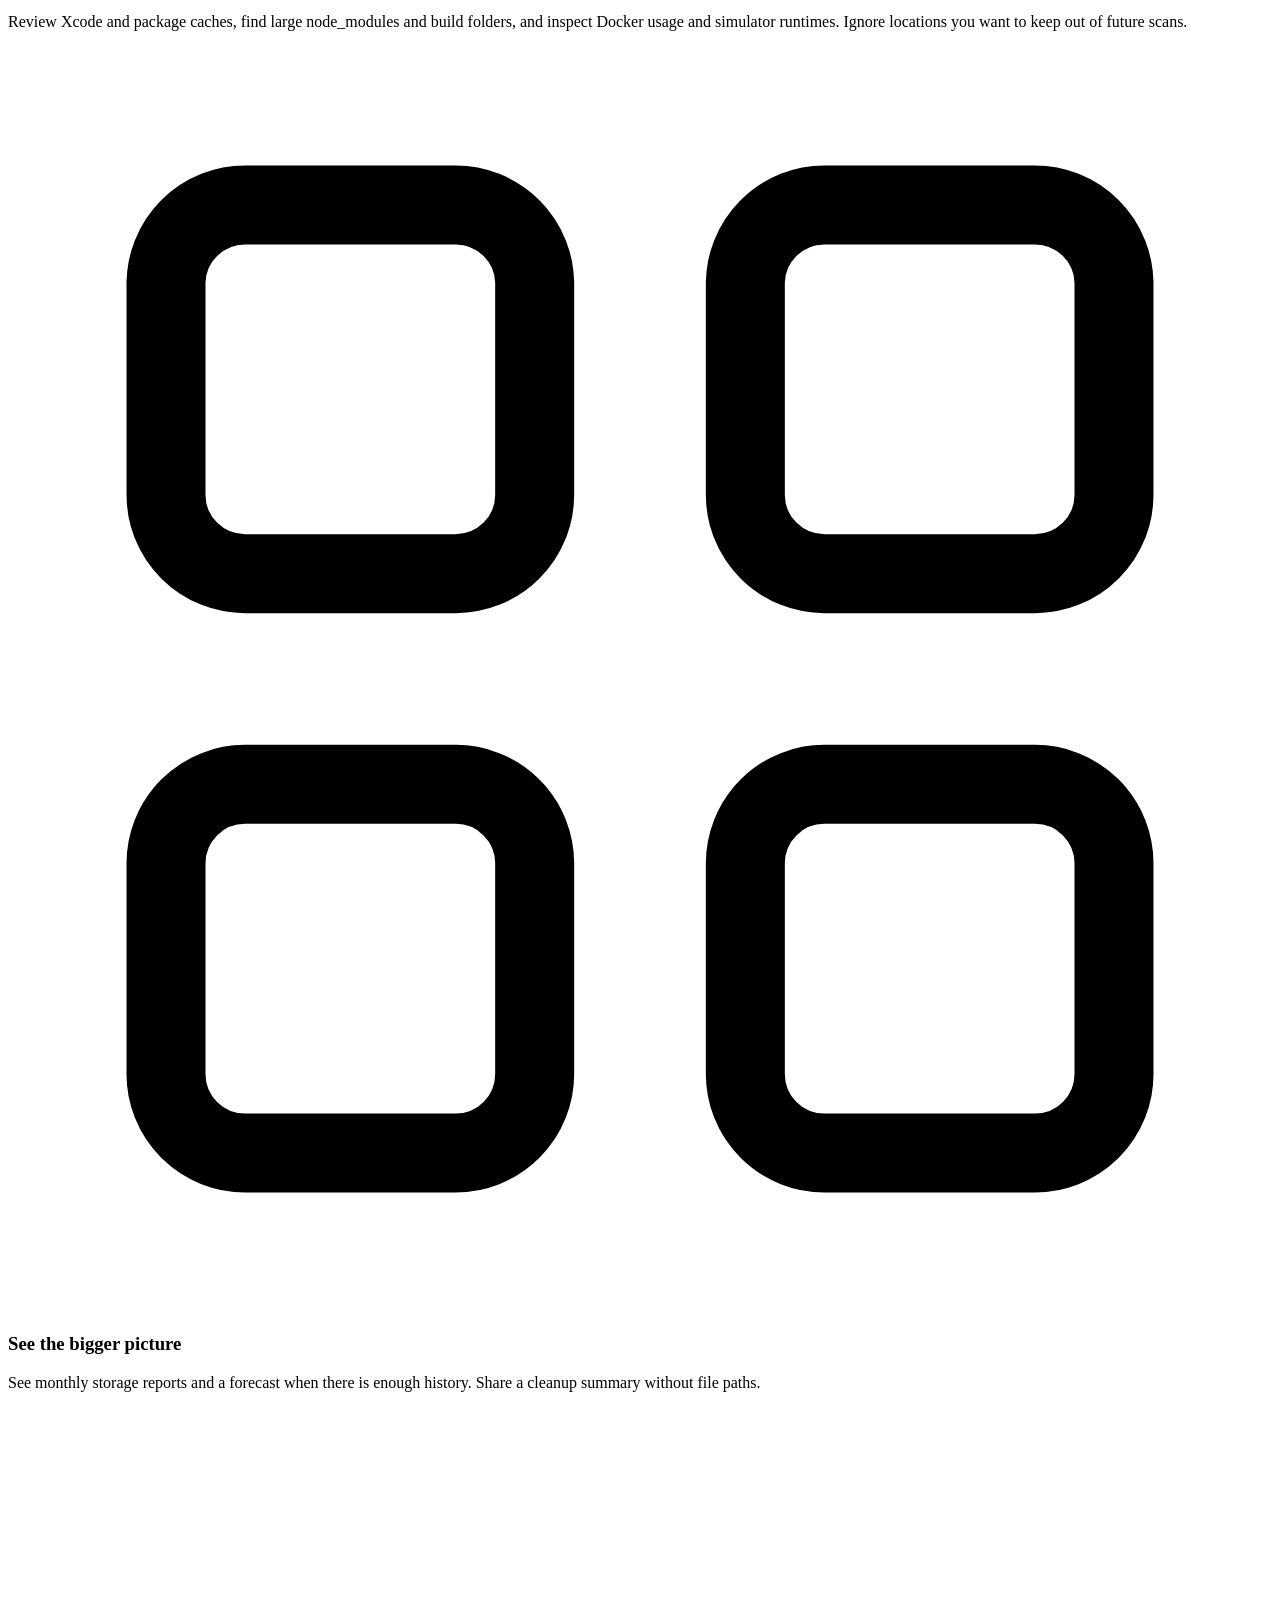
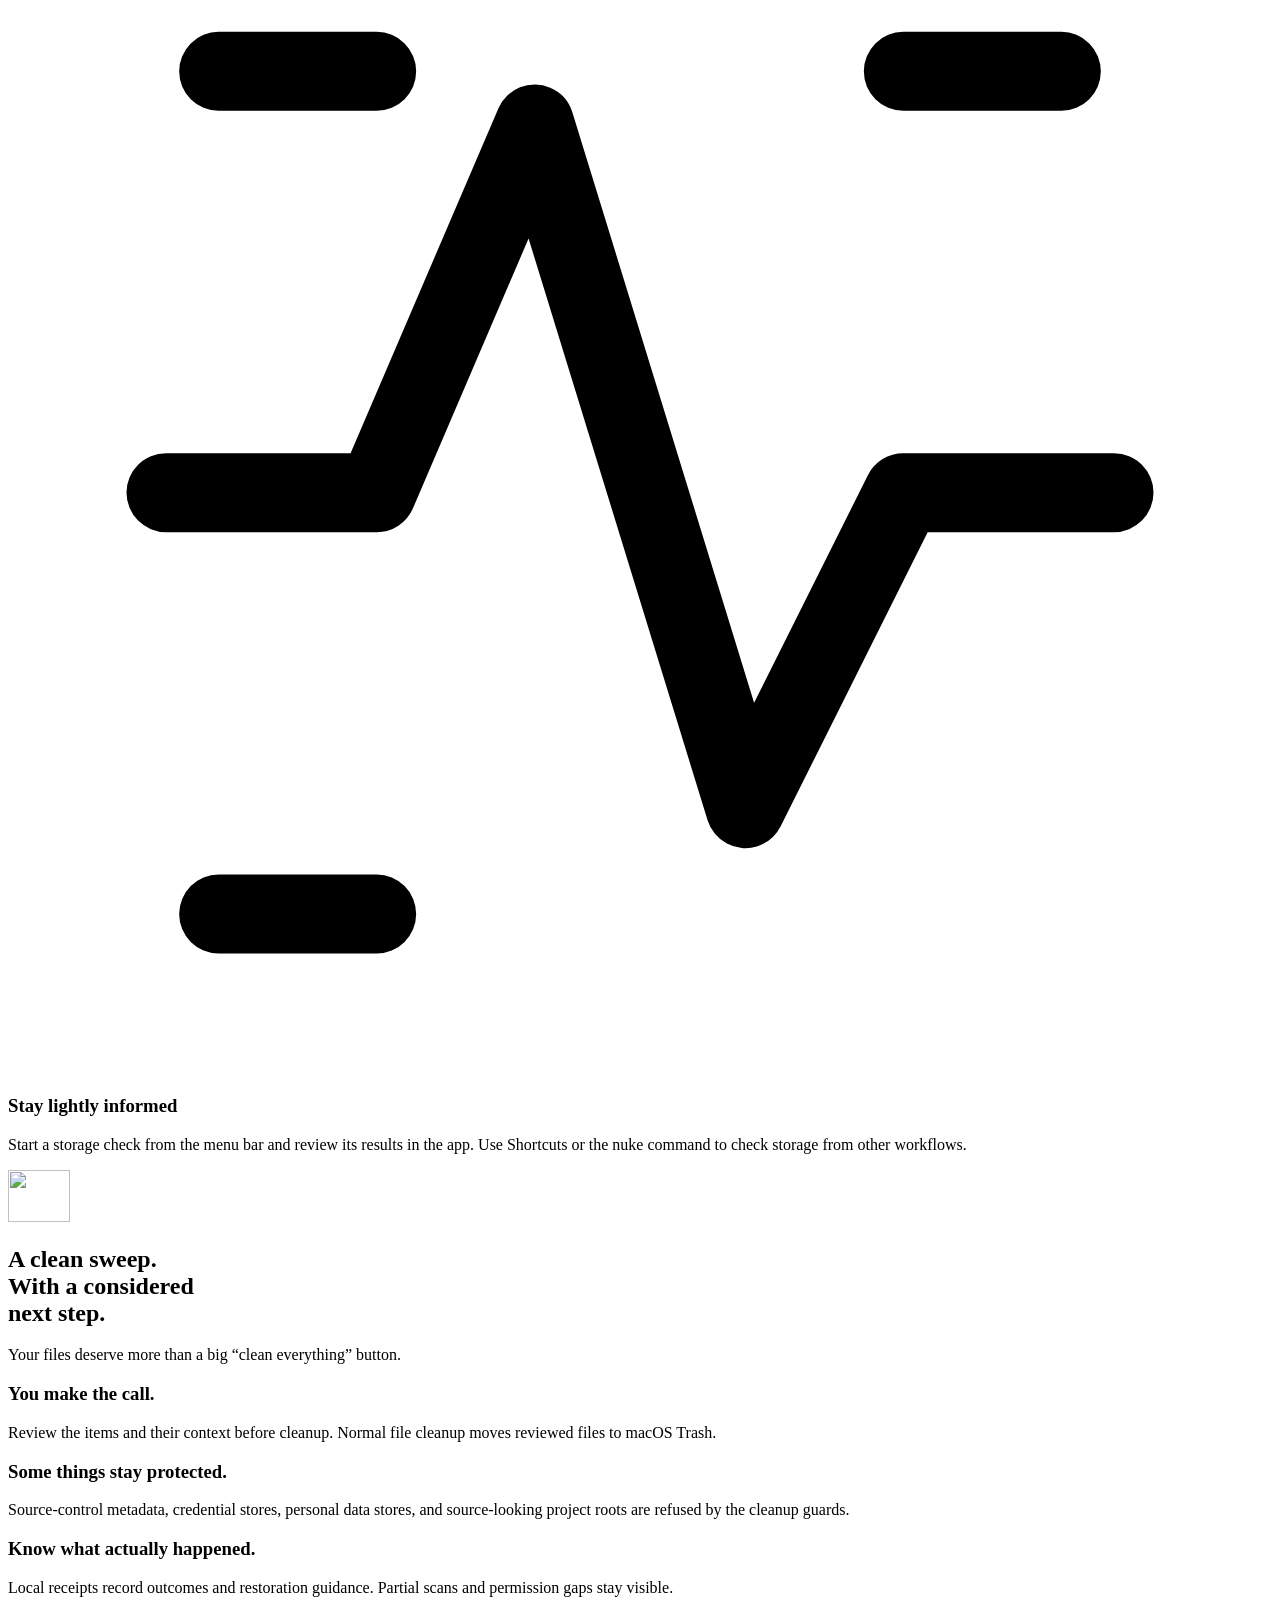
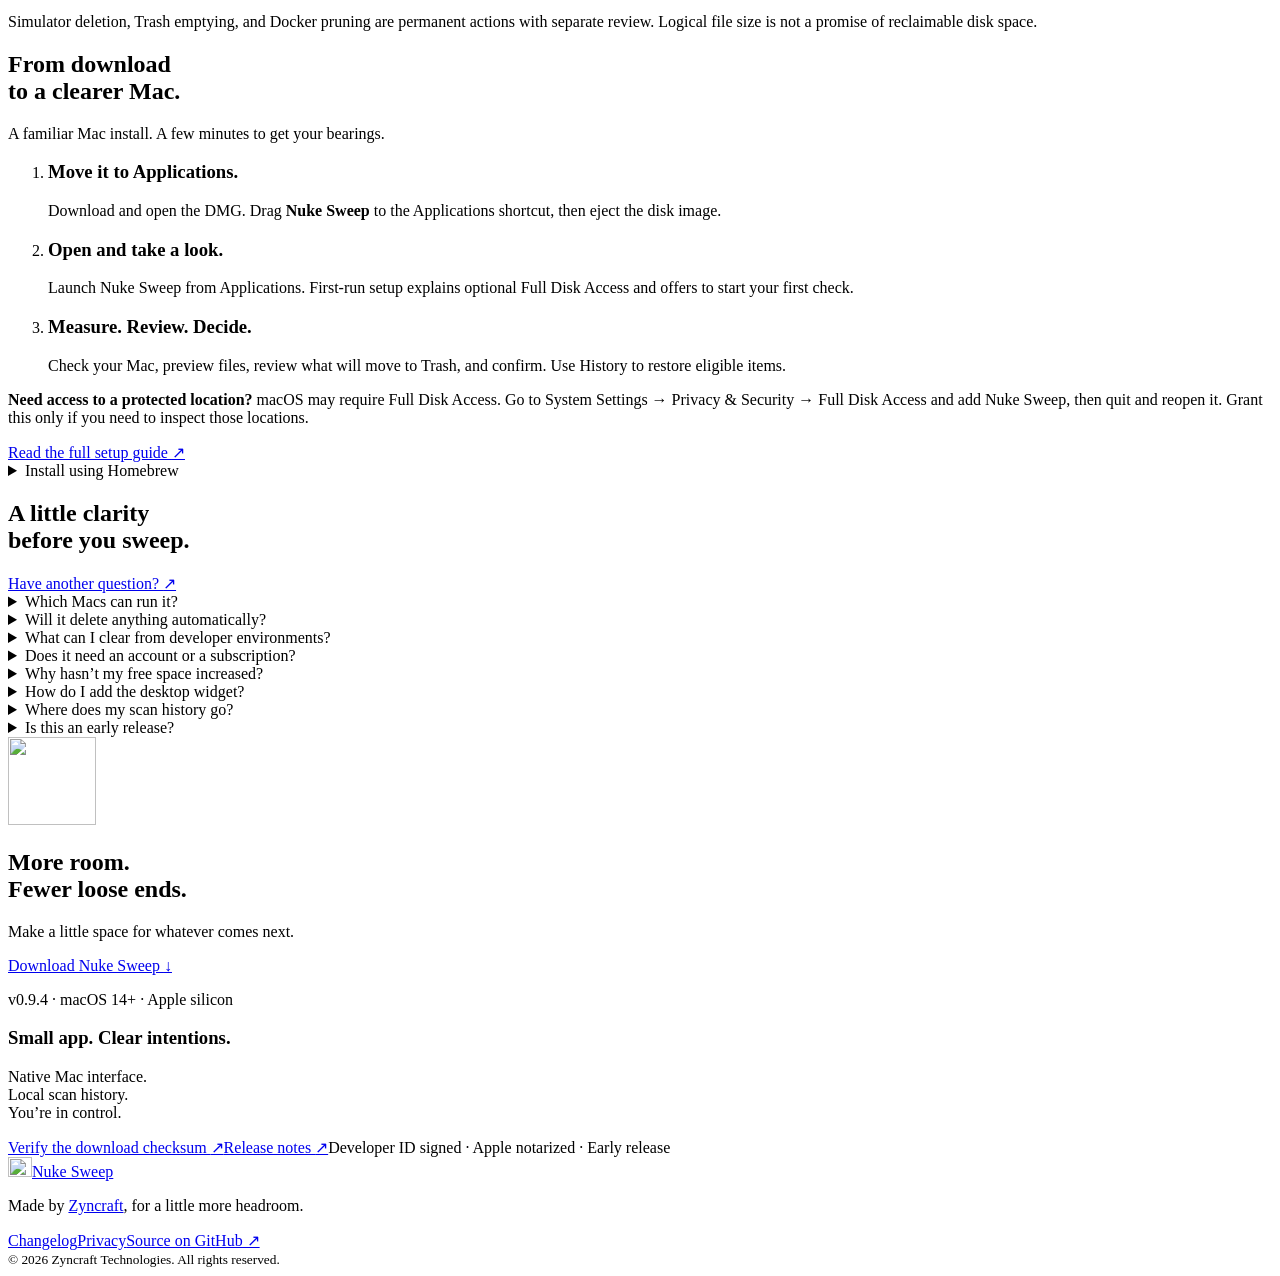
==== commit b87379b7: "Merge main into the 0.9.4 release Keeps main's refreshed pages and reapplies the link-preview tags a" ====
--- a/website/index.html
+++ b/website/index.html
@@ -5,7 +5,6 @@
 <title>Nuke Sweep — Make room for what’s next.</title><meta property="og:type" content="website"><meta property="og:site_name" content="Nuke Sweep"><meta property="og:title" content="Nuke Sweep — Make room for what’s next."><meta property="og:description" content="A clearer Mac. A little more room. Native cleanup and developer tools, with you in control."><meta property="og:url" content="https://sweep.zyncraft.com/"><meta property="og:image" content="https://sweep.zyncraft.com/assets/og-image.png"><meta property="og:image:width" content="1200"><meta property="og:image:height" content="630"><meta property="og:image:alt" content="Nuke Sweep: Make room for what’s next, beside the app’s Cleanup screen."><meta name="twitter:card" content="summary_large_image"><meta name="twitter:title" content="Nuke Sweep — Make room for what’s next."><meta name="twitter:description" content="A clearer Mac. A little more room. Native cleanup and developer tools, with you in control."><meta name="twitter:image" content="https://sweep.zyncraft.com/assets/og-image.png">
 <meta name="description" content="A native Mac utility to understand your storage, review build-up, and clear space with care. Cleanup, developer tools, and a lightweight menu-bar monitor.">
 <meta name="theme-color" content="#fbfaf7"><link rel="canonical" href="https://sweep.zyncraft.com/">
-
 <link rel="icon" type="image/svg+xml" href="/assets/mark.svg"><link rel="apple-touch-icon" href="/assets/app-icon.png"><link rel="stylesheet" href="/styles.css"><script src="/app.js" defer></script>
 <script type="application/ld+json">{"@context":"https://schema.org","@type":"SoftwareApplication","name":"Nuke Sweep","operatingSystem":"macOS 14 or later (Apple silicon)","applicationCategory":"UtilitiesApplication","softwareVersion":"0.9.4","downloadUrl":"https://sweep.zyncraft.com/downloads/Nuke-Sweep-0.9.4.dmg","author":{"@type":"Organization","name":"Zyncraft","url":"https://zyncraft.com"}}</script>
 </head>
@@ -18,22 +17,23 @@
 </header>
 <main id="main">
 <section class="hero wrap">
-<div class="hero-copy"><h1>Make room for<br>what’s <em>next.</em></h1><p>Check what’s taking up space on your Mac. See what can be rebuilt, review what goes to Trash, and restore eligible items from your cleanup receipt.</p><div class="hero-actions"><a class="button primary" href="/downloads/Nuke-Sweep-0.9.4.dmg" download>Download for Mac <span aria-hidden="true">↓</span></a><a class="text-link" href="#explore">Take a closer look <span aria-hidden="true">↘</span></a></div><p class="requirements">Version 0.9.4 <span>·</span> macOS 14+ <span>·</span> Apple silicon</p></div>
+<div class="hero-copy"><h1>Make room for<br>what’s <em>next.</em></h1><p>Run a storage check from Cleanup or the menu bar. See what takes up space, review what you want to move to Trash, and restore eligible files from History.</p><div class="hero-actions"><a class="button primary" href="/downloads/Nuke-Sweep-0.9.4.dmg" download>Download for Mac <span aria-hidden="true">↓</span></a><a class="text-link" href="#explore">Take a closer look <span aria-hidden="true">↘</span></a></div><p class="requirements">Version 0.9.4 <span>·</span> macOS 14+ <span>·</span> Apple silicon</p></div>
 <div class="hero-side"><img class="hero-icon" src="/assets/app-icon.png" alt="Nuke Sweep app icon: a charcoal N with an orange accent and a sweeping cut" width="256" height="256"><p>A little less build-up.<br>A little more breathing room.</p><div class="native-note"><span aria-hidden="true">⌘</span> Built for the Mac.</div></div>
-<div class="hero-product"><div class="window-caption"><span class="window-dots" aria-hidden="true"><i></i><i></i><i></i></span><span>Your next clean start</span><span class="caption-end">Nuke Sweep / macOS</span></div><img src="/assets/cleanup.png" alt="Nuke Sweep’s Cleanup screen with application caches, Trash, and Developer tools. Nothing is selected automatically." width="980" height="682" fetchpriority="high"></div>
+<div class="hero-product"><div class="window-caption"><span class="window-dots" aria-hidden="true"><i></i><i></i><i></i></span><span>Check This Mac</span><span class="caption-end">Nuke Sweep / macOS</span></div><img src="/assets/cleanup.png" alt="Nuke Sweep Cleanup screen showing the Check This Mac action" width="980" height="610" fetchpriority="high"></div>
 </section>
 <div class="principles wrap"><span>Native SwiftUI app</span><span>Review before cleanup</span><span>Works with local files</span><span>No account required</span></div>
 <section class="explore wrap section" id="explore">
 <div class="section-intro"><h2>Less guesswork.<br>More space to work.</h2><p>From everyday caches to yesterday’s build output, keep the useful stuff and understand the rest.</p></div>
-<div class="product-tabs" role="tablist" aria-label="Explore Nuke Sweep"><button id="tab-cleanup" role="tab" aria-selected="true" aria-controls="product-panel" data-view="cleanup">Everyday cleanup</button><button id="tab-developer" role="tab" aria-selected="false" aria-controls="product-panel" tabindex="-1" data-view="developer">Developer workspaces</button><button id="tab-widgets" role="tab" aria-selected="false" aria-controls="product-panel" tabindex="-1" data-view="widgets">At a glance</button></div>
-<div id="product-panel" class="product-panel" role="tabpanel" aria-labelledby="tab-cleanup" tabindex="0"><div class="product-description"><span class="feature-symbol" aria-hidden="true"><svg viewBox="0 0 24 24" fill="none" stroke="currentColor" stroke-width="1.5" stroke-linecap="round" stroke-linejoin="round" aria-hidden="true"><path d="M5 19 19 5M5 5h14v14"/></svg></span><h3 id="view-title">A thoughtful place <br>to start.</h3><p id="view-copy">Measure common application caches and Trash, then review your next move. You choose what gets selected and what stays.</p><p class="small-note" id="view-note">Nothing selected. Nothing cleaned automatically.</p></div><div class="product-screenshot"><img id="view-image" src="/assets/cleanup.png" alt="Actual Nuke Sweep Cleanup screen" width="980" height="682" loading="lazy"></div></div>
+<div class="product-tabs" role="tablist" aria-label="Explore Nuke Sweep"><button id="tab-cleanup" role="tab" aria-selected="true" aria-controls="product-panel" data-view="cleanup">Everyday cleanup</button><button id="tab-developer" role="tab" aria-selected="false" aria-controls="product-panel" tabindex="-1" data-view="developer">Developer workspaces</button><button id="tab-files" role="tab" aria-selected="false" aria-controls="product-panel" tabindex="-1" data-view="files">Browse files</button></div>
+<div id="product-panel" class="product-panel" role="tabpanel" aria-labelledby="tab-cleanup" tabindex="0"><div class="product-description"><span class="feature-symbol" aria-hidden="true"><svg viewBox="0 0 24 24" fill="none" stroke="currentColor" stroke-width="1.5" stroke-linecap="round" stroke-linejoin="round" aria-hidden="true"><path d="M5 19 19 5M5 5h14v14"/></svg></span><h3 id="view-title">Check what’s taking up space</h3><p id="view-copy">Check application caches, developer build output, Trash, and personal files. See which items can be rebuilt and what needs a closer look.</p><p class="small-note" id="view-note">Scans leave files in place. Automatic cleanup is off by default.</p></div><div class="product-screenshot"><img id="view-image" src="/assets/cleanup.png" alt="Nuke Sweep Cleanup screen" width="980" height="610" loading="lazy"></div></div>
 </section>
-<section class="toolbox wrap section" id="features"><div class="section-intro"><h2>A few good tools.<br>One clear workspace.</h2><p>A lightweight utility for the things that accumulate while you’re busy doing other things.</p></div>
-<div class="tool-list"><article><span class="tool-icon" aria-hidden="true"><svg viewBox="0 0 24 24" fill="none" stroke="currentColor" stroke-width="1.5" stroke-linecap="round" stroke-linejoin="round" aria-hidden="true"><path d="M4 4v14h16M4 9h9M4 14h5"/><path d="m17 15 3 3-3 3"/></svg></span><h3>Follow the space</h3><p>Browse folder sizes, drill into a tree, compare complete scans, and find exact duplicate files.</p></article><article><span class="tool-icon" aria-hidden="true"><svg viewBox="0 0 24 24" fill="none" stroke="currentColor" stroke-width="1.5" stroke-linecap="round" stroke-linejoin="round" aria-hidden="true"><rect x="3" y="4" width="18" height="16" rx="3"/><path d="m7 9 3 3-3 3m6 0h4"/></svg></span><h3>Clear the build-up</h3><p>Review Xcode and package caches, find large node_modules and build folders, and keep custom scopes with exclusions.</p></article><article><span class="tool-icon" aria-hidden="true"><svg viewBox="0 0 24 24" fill="none" stroke="currentColor" stroke-width="1.5" stroke-linecap="round" stroke-linejoin="round" aria-hidden="true"><rect x="3" y="3" width="7" height="7" rx="1.5"/><rect x="14" y="3" width="7" height="7" rx="1.5"/><rect x="3" y="14" width="7" height="7" rx="1.5"/><rect x="14" y="14" width="7" height="7" rx="1.5"/></svg></span><h3>See the bigger picture</h3><p>Review apps, Docker storage, local models, archives, and emulator data. Keep recovery data you still need.</p></article><article><span class="tool-icon" aria-hidden="true"><svg viewBox="0 0 24 24" fill="none" stroke="currentColor" stroke-width="1.5" stroke-linecap="round" stroke-linejoin="round" aria-hidden="true"><path d="M3 13h4l3-7 4 13 3-6h4"/><path d="M4 5h3m10 0h3M4 21h3"/></svg></span><h3>Stay lightly informed</h3><p>Keep storage, CPU, and memory readings in the menu bar, with an optional desktop storage widget.</p></article></div>
+<section class="toolbox wrap section" id="features"><div class="section-intro"><h2>Find more space.<br>Keep what you need.</h2><p>See where space goes, review the files you can move, and track what changes over time.</p></div>
+<div class="tool-list"><article><span class="tool-icon" aria-hidden="true"><svg viewBox="0 0 24 24" fill="none" stroke="currentColor" stroke-width="1.5" stroke-linecap="round" stroke-linejoin="round" aria-hidden="true"><path d="M4 4v14h16M4 9h9M4 14h5"/><path d="m17 15 3 3-3 3"/></svg></span><h3>Follow the space</h3><p>Browse folders by size and find exact duplicates or similar photos and videos. Preview personal files with Quick Look before choosing what to move.</p></article><article><span class="tool-icon" aria-hidden="true"><svg viewBox="0 0 24 24" fill="none" stroke="currentColor" stroke-width="1.5" stroke-linecap="round" stroke-linejoin="round" aria-hidden="true"><rect x="3" y="4" width="18" height="16" rx="3"/><path d="m7 9 3 3-3 3m6 0h4"/></svg></span><h3>Clear the build-up</h3><p>Review Xcode and package caches, find large node_modules and build folders, and inspect Docker usage and simulator runtimes. Ignore locations you want to keep out of future scans.</p></article><article><span class="tool-icon" aria-hidden="true"><svg viewBox="0 0 24 24" fill="none" stroke="currentColor" stroke-width="1.5" stroke-linecap="round" stroke-linejoin="round" aria-hidden="true"><rect x="3" y="3" width="7" height="7" rx="1.5"/><rect x="14" y="3" width="7" height="7" rx="1.5"/><rect x="3" y="14" width="7" height="7" rx="1.5"/><rect x="14" y="14" width="7" height="7" rx="1.5"/></svg></span><h3>See the bigger picture</h3><p>See monthly storage reports and a forecast when there is enough history. Share a cleanup summary without file paths.</p></article><article><span class="tool-icon" aria-hidden="true"><svg viewBox="0 0 24 24" fill="none" stroke="currentColor" stroke-width="1.5" stroke-linecap="round" stroke-linejoin="round" aria-hidden="true"><path d="M3 13h4l3-7 4 13 3-6h4"/><path d="M4 5h3m10 0h3M4 21h3"/></svg></span><h3>Stay lightly informed</h3><p>Start a storage check from the menu bar and review its results in the app. Use Shortcuts or the nuke command to check storage from other workflows.</p></article></div>
 </section>
 <section class="care-section" id="care"><div class="care-inner wrap"><div class="care-heading"><img src="/assets/mark.svg" width="62" height="52" alt=""><h2>A clean sweep.<br>With a considered<br>next step.</h2></div><div class="care-copy"><p class="care-lead">Your files deserve more than a big “clean everything” button.</p><div><h3>You make the call.</h3><p>Review the items and their context before cleanup. Normal file cleanup moves reviewed files to macOS Trash.</p></div><div><h3>Some things stay protected.</h3><p>Source-control metadata, credential stores, personal data stores, and source-looking project roots are refused by the cleanup guards.</p></div><div><h3>Know what actually happened.</h3><p>Local receipts record outcomes and restoration guidance. Partial scans and permission gaps stay visible.</p></div><p class="care-footnote">Simulator deletion, Trash emptying, and Docker pruning are permanent actions with separate review. Logical file size is not a promise of reclaimable disk space.</p></div></div></section>
-<section class="install wrap section" id="install"><div class="section-intro"><h2>From download<br>to a clearer Mac.</h2><p>A familiar Mac install. A few minutes to get your bearings.</p></div><ol class="steps"><li><h3>Move it to Applications.</h3><p>Download and open the DMG. Drag <strong>Nuke Sweep</strong> to the Applications shortcut, then eject the disk image.</p></li><li><h3>Open and take a look.</h3><p>Launch Nuke Sweep from Applications. Start with <strong>Cleanup</strong> for common build-up, or <strong>Files</strong> to choose a folder.</p></li><li><h3>Measure. Review. Decide.</h3><p>Run a scan and inspect the results. Select only what you understand, read the cleanup review, then confirm your action.</p></li></ol><div class="install-extra"><p><strong>Need access to a protected location?</strong> macOS may require Full Disk Access. Go to System Settings → Privacy &amp; Security → Full Disk Access and add Nuke Sweep, then quit and reopen it. Grant this only if you need to inspect those locations.</p><a href="https://github.com/emacliam/nuke-sweep#install">Read the full setup guide <span aria-hidden="true">↗</span></a></div></section>
-<section class="faq wrap section" id="faq"><div><h2>A little clarity<br>before you sweep.</h2><a class="text-link" href="https://github.com/emacliam/nuke-sweep/issues">Have another question? <span aria-hidden="true">↗</span></a></div><div class="faq-list"><details><summary>Which Macs can run it?</summary><p>This download is built for Apple silicon Macs running macOS Sonoma 14 or later. An Intel binary isn’t included. Developers can build the source on a compatible Mac with Xcode and Swift.</p></details><details><summary>Will it delete anything automatically?</summary><p>Manual cleanup starts with your review. You can opt in to automatic cleanup of eligible developer caches after a scheduled check. Normal cleanup moves files to Trash; deleting a simulator, emptying Trash, and pruning Docker objects are separate permanent actions.</p></details><details><summary>What can I clear from developer environments?</summary><p>Review cache contents individually, find large node_modules and build folders across your workspaces, or inspect emulator storage. Android Quick Boot snapshots move to Trash; deleting a shut-down Apple simulator permanently removes its installed test apps and data. Shared runtimes stay managed by Xcode or Android Studio. <a href="https://github.com/emacliam/nuke-sweep/blob/main/docs/DEVELOPER-CLEANUP.md">Read the cleanup guide.</a></p></details><details><summary>Does it need an account or a subscription?</summary><p>No account is required to use the app. This release is available as a direct download. There is no subscription flow in Nuke Sweep.</p></details><details><summary>Why hasn’t my free space increased?</summary><p>Moving files to Trash usually does not free their occupied space. Emptying Trash is a separate permanent action. APFS snapshots, shared extents, and other system activity also affect available space.</p></details><details><summary>How do I add the desktop widget?</summary><p>Launch the installed app once, then Control-click the desktop → Edit Widgets → search for Nuke Sweep → choose Storage. macOS controls refresh timing; use the menu-bar monitor for live readings.</p></details><details><summary>Where does my scan history go?</summary><p>Scan history and cleanup receipts stay locally on your Mac under Library/Application Support/Nuke. The original folder name is retained for upgrade compatibility. JSON export happens only when you choose to export.</p></details><details><summary>Is this an early release?</summary><p>Yes. Review cleanup carefully and keep backups. See the changelog for what changed and the GitHub documentation for current limits.</p></details></div></section>
+<section class="install wrap section" id="install"><div class="section-intro"><h2>From download<br>to a clearer Mac.</h2><p>A familiar Mac install. A few minutes to get your bearings.</p></div><ol class="steps"><li><h3>Move it to Applications.</h3><p>Download and open the DMG. Drag <strong>Nuke Sweep</strong> to the Applications shortcut, then eject the disk image.</p></li><li><h3>Open and take a look.</h3><p>Launch Nuke Sweep from Applications. First-run setup explains optional Full Disk Access and offers to start your first check.</p></li><li><h3>Measure. Review. Decide.</h3><p>Check your Mac, preview files, review what will move to Trash, and confirm. Use History to restore eligible items.</p></li></ol><div class="install-extra"><p><strong>Need access to a protected location?</strong> macOS may require Full Disk Access. Go to System Settings → Privacy &amp; Security → Full Disk Access and add Nuke Sweep, then quit and reopen it. Grant this only if you need to inspect those locations.</p><a href="https://github.com/emacliam/nuke-sweep#install">Read the full setup guide <span aria-hidden="true">↗</span></a></div><details class="homebrew"><summary>Install using Homebrew</summary><p>Homebrew installs the app and adds the <code>nuke</code> command to your terminal.</p><pre><code>brew tap emacliam/nuke-sweep https://github.com/emacliam/nuke-sweep.git
+brew install --cask emacliam/nuke-sweep/nuke-sweep</code></pre><p>Run <code>nuke check --json</code> for a storage check or <code>nuke clean --review</code> to see cleanup candidates.</p></details></section>
+<section class="faq wrap section" id="faq"><div><h2>A little clarity<br>before you sweep.</h2><a class="text-link" href="https://github.com/emacliam/nuke-sweep/issues">Have another question? <span aria-hidden="true">↗</span></a></div><div class="faq-list"><details><summary>Which Macs can run it?</summary><p>This download is built for Apple silicon Macs running macOS Sonoma 14 or later. An Intel binary isn’t included. Developers can build the source on a compatible Mac with Xcode and Swift.</p></details><details><summary>Will it delete anything automatically?</summary><p>Manual cleanup starts with your review. You can opt in to automatic cleanup of eligible idle caches and build output. Dry run shows what would move first. Normal cleanup moves files to Trash; deleting a simulator, emptying Trash, and pruning Docker objects are separate permanent actions.</p></details><details><summary>What can I clear from developer environments?</summary><p>Review cache contents individually, find large node_modules and build folders across your workspaces, or inspect emulator storage. Android Quick Boot snapshots move to Trash; deleting a shut-down Apple simulator permanently removes its installed test apps and data. Shared runtimes stay managed by Xcode or Android Studio. <a href="https://github.com/emacliam/nuke-sweep/blob/main/docs/DEVELOPER-CLEANUP.md">Read the cleanup guide.</a></p></details><details><summary>Does it need an account or a subscription?</summary><p>No account is required to use the app. This release is available as a direct download. There is no subscription flow in Nuke Sweep.</p></details><details><summary>Why hasn’t my free space increased?</summary><p>Moving files to Trash usually does not free their occupied space. Emptying Trash is a separate permanent action. APFS snapshots, shared extents, and other system activity also affect available space.</p></details><details><summary>How do I add the desktop widget?</summary><p>Launch the installed app once, then Control-click the desktop → Edit Widgets → search for Nuke Sweep → choose Storage. macOS controls refresh timing; use the menu-bar monitor for live readings.</p></details><details><summary>Where does my scan history go?</summary><p>Scan history and cleanup receipts stay locally on your Mac under Library/Application Support/Nuke. The original folder name is retained for upgrade compatibility. JSON export happens only when you choose to export.</p></details><details><summary>Is this an early release?</summary><p>Yes. Review cleanup carefully and keep backups. See the changelog for what changed and the GitHub documentation for current limits.</p></details></div></section>
 <section class="download wrap" id="download"><div><img src="/assets/app-icon.png" width="88" height="88" alt=""><h2>More room.<br>Fewer loose ends.</h2><p>Make a little space for whatever comes next.</p><a class="button primary" href="/downloads/Nuke-Sweep-0.9.4.dmg" download>Download Nuke Sweep <span aria-hidden="true">↓</span></a><p class="requirements">v0.9.4 · macOS 14+ · Apple silicon</p></div><aside><h3>Small app. Clear intentions.</h3><p>Native Mac interface.<br>Local scan history.<br>You’re in control.</p><a href="/downloads/SHA256SUMS.txt">Verify the download checksum <span aria-hidden="true">↗</span></a><a href="/changelog.html">Release notes <span aria-hidden="true">↗</span></a><span class="release-status">Developer ID signed · Apple notarized · Early release</span></aside></section>
 </main><footer class="footer wrap"><a class="brand" href="/" aria-label="Nuke Sweep home"><img src="/assets/mark.svg" width="24" height="20" alt=""><span>Nuke Sweep</span></a><p>Made by <a href="https://zyncraft.com">Zyncraft</a>, for a little more headroom.</p><div><a href="/changelog.html">Changelog</a><a href="/privacy.html">Privacy</a><a href="https://github.com/emacliam/nuke-sweep">Source on GitHub ↗</a></div><small>© 2026 Zyncraft Technologies. All rights reserved.</small></footer>
 </body></html>
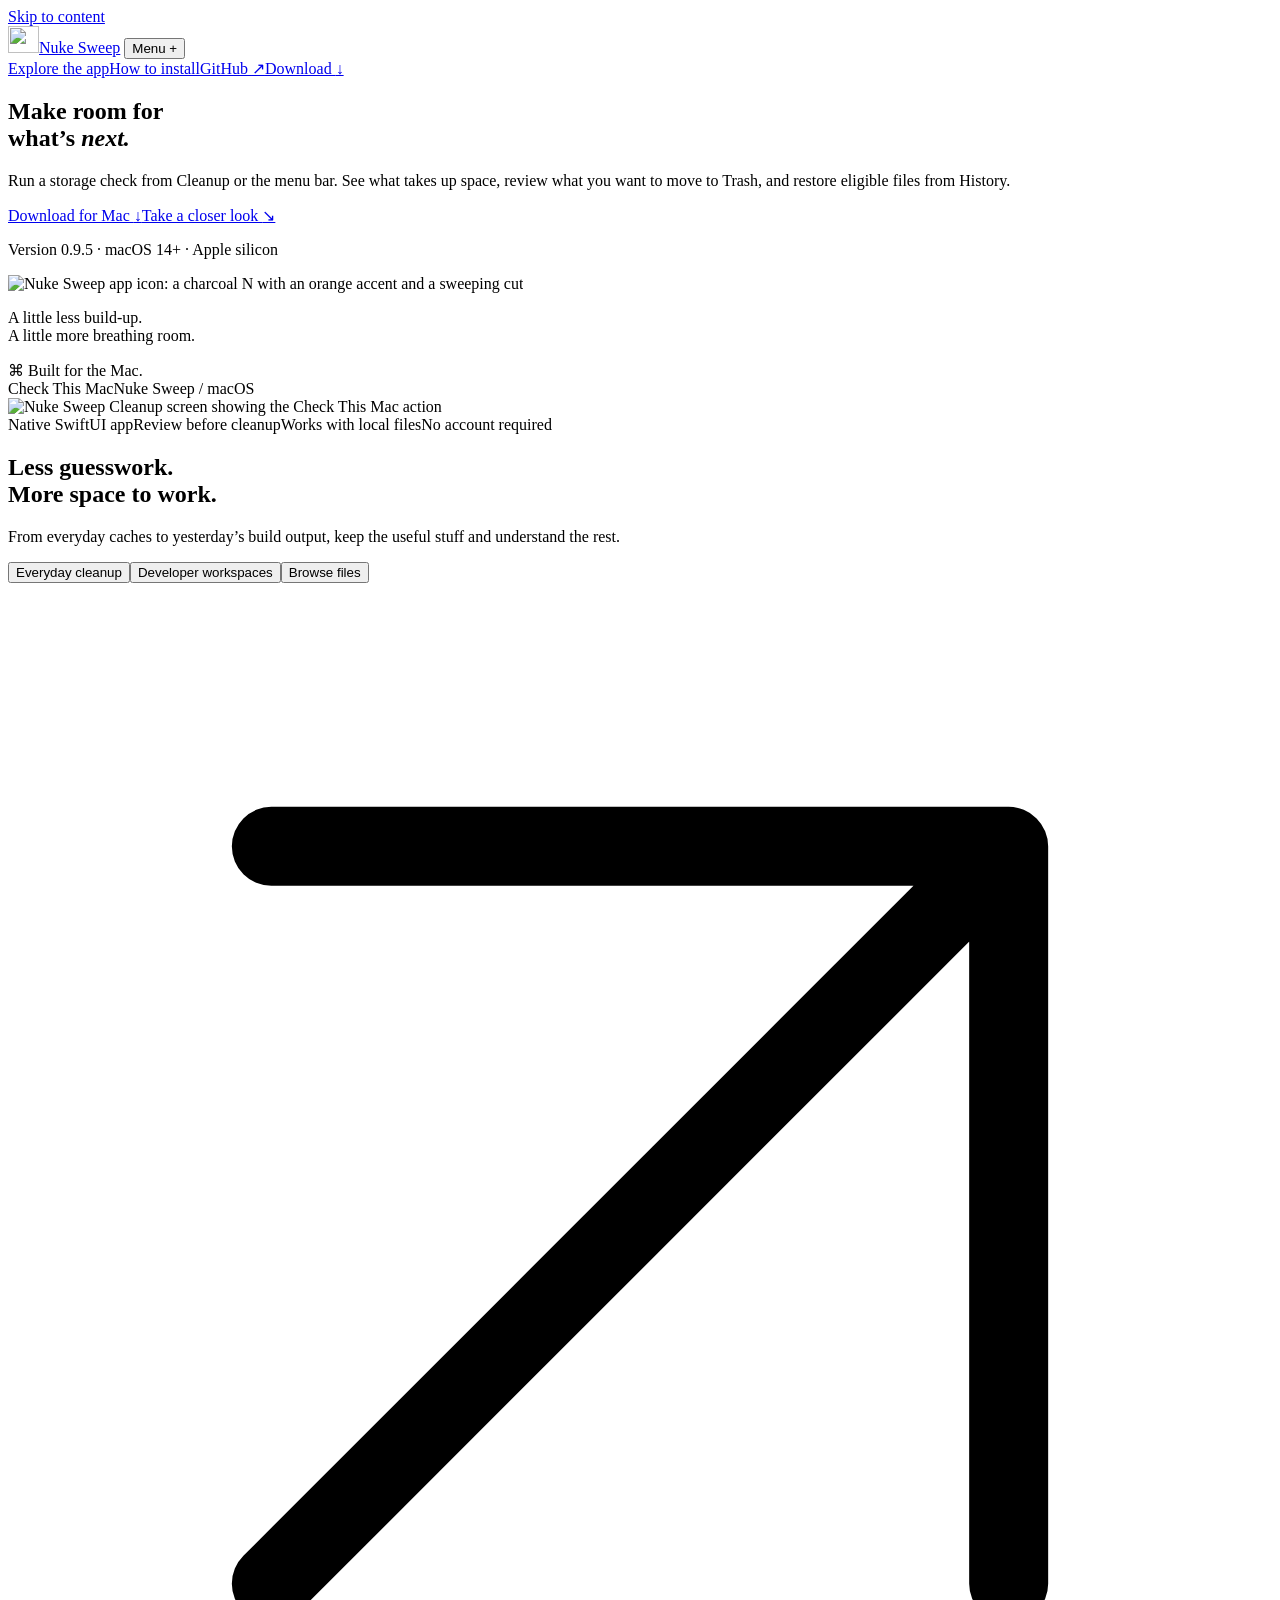
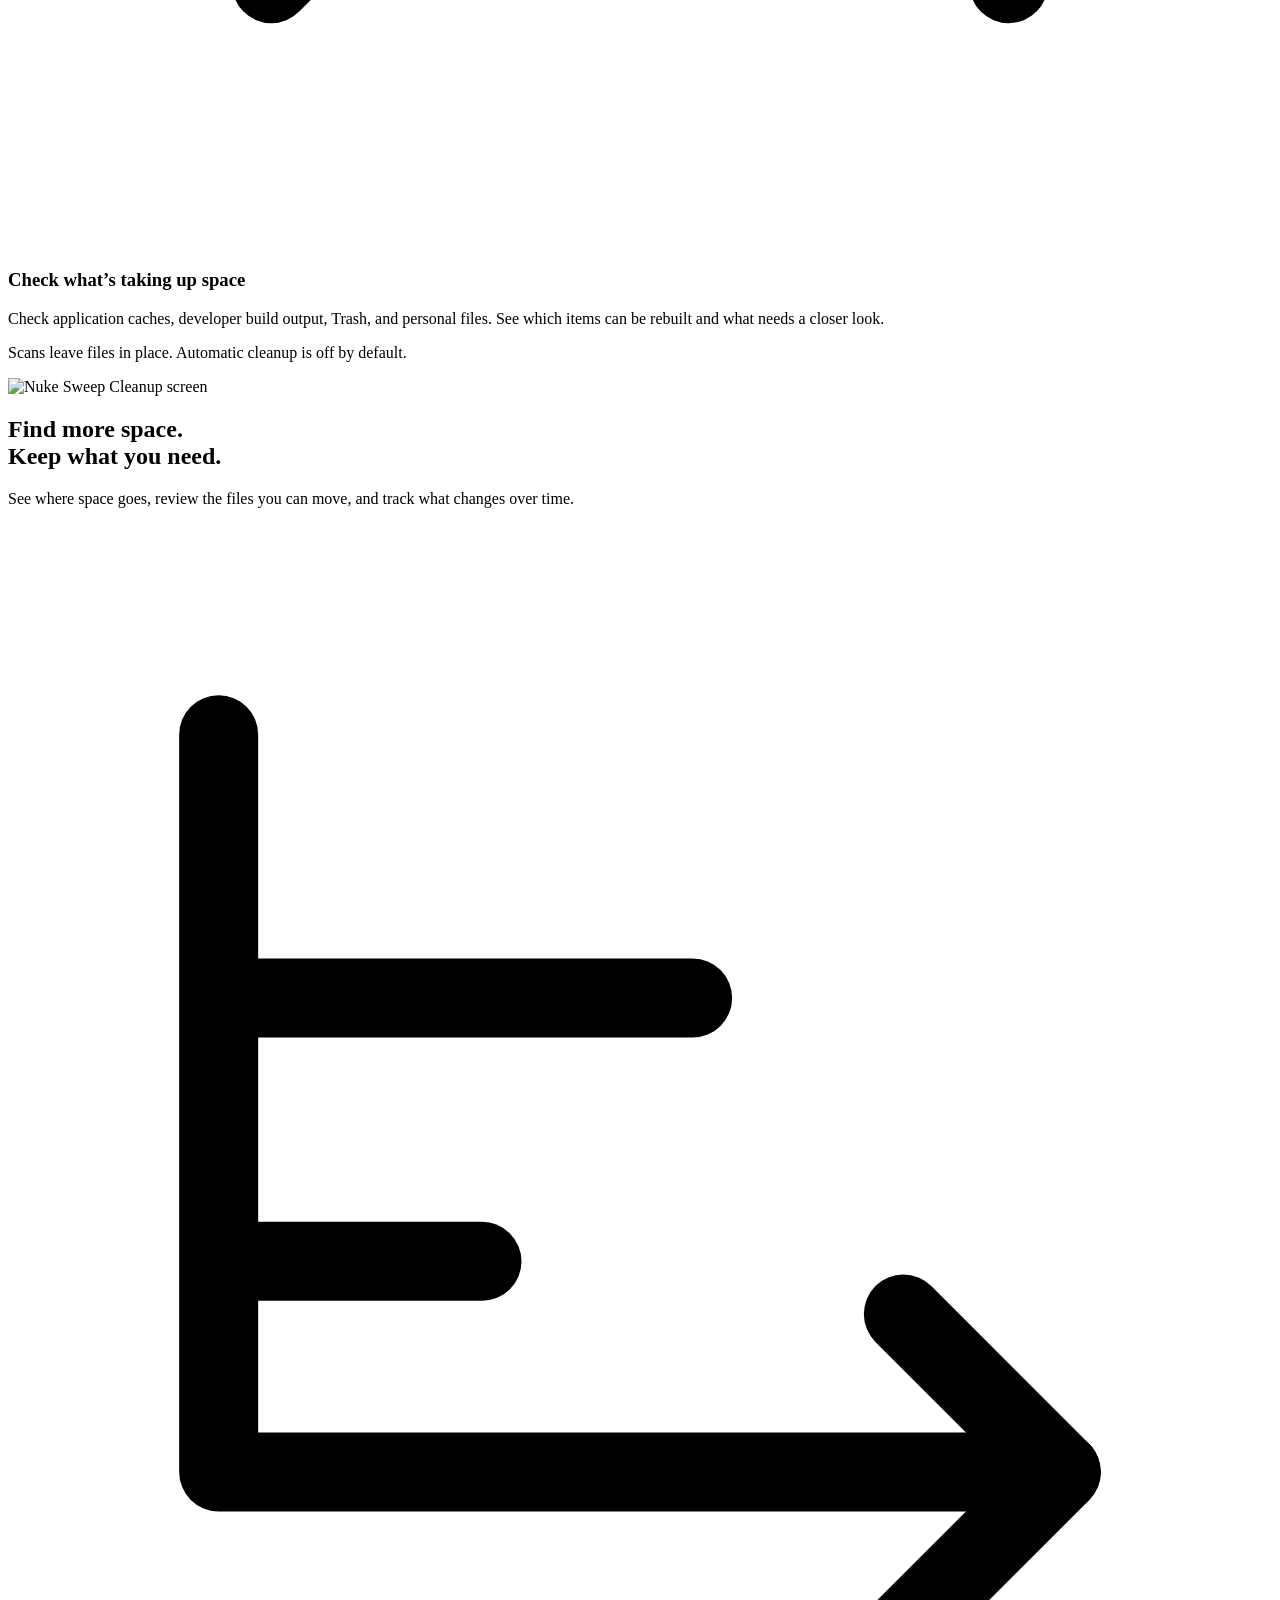
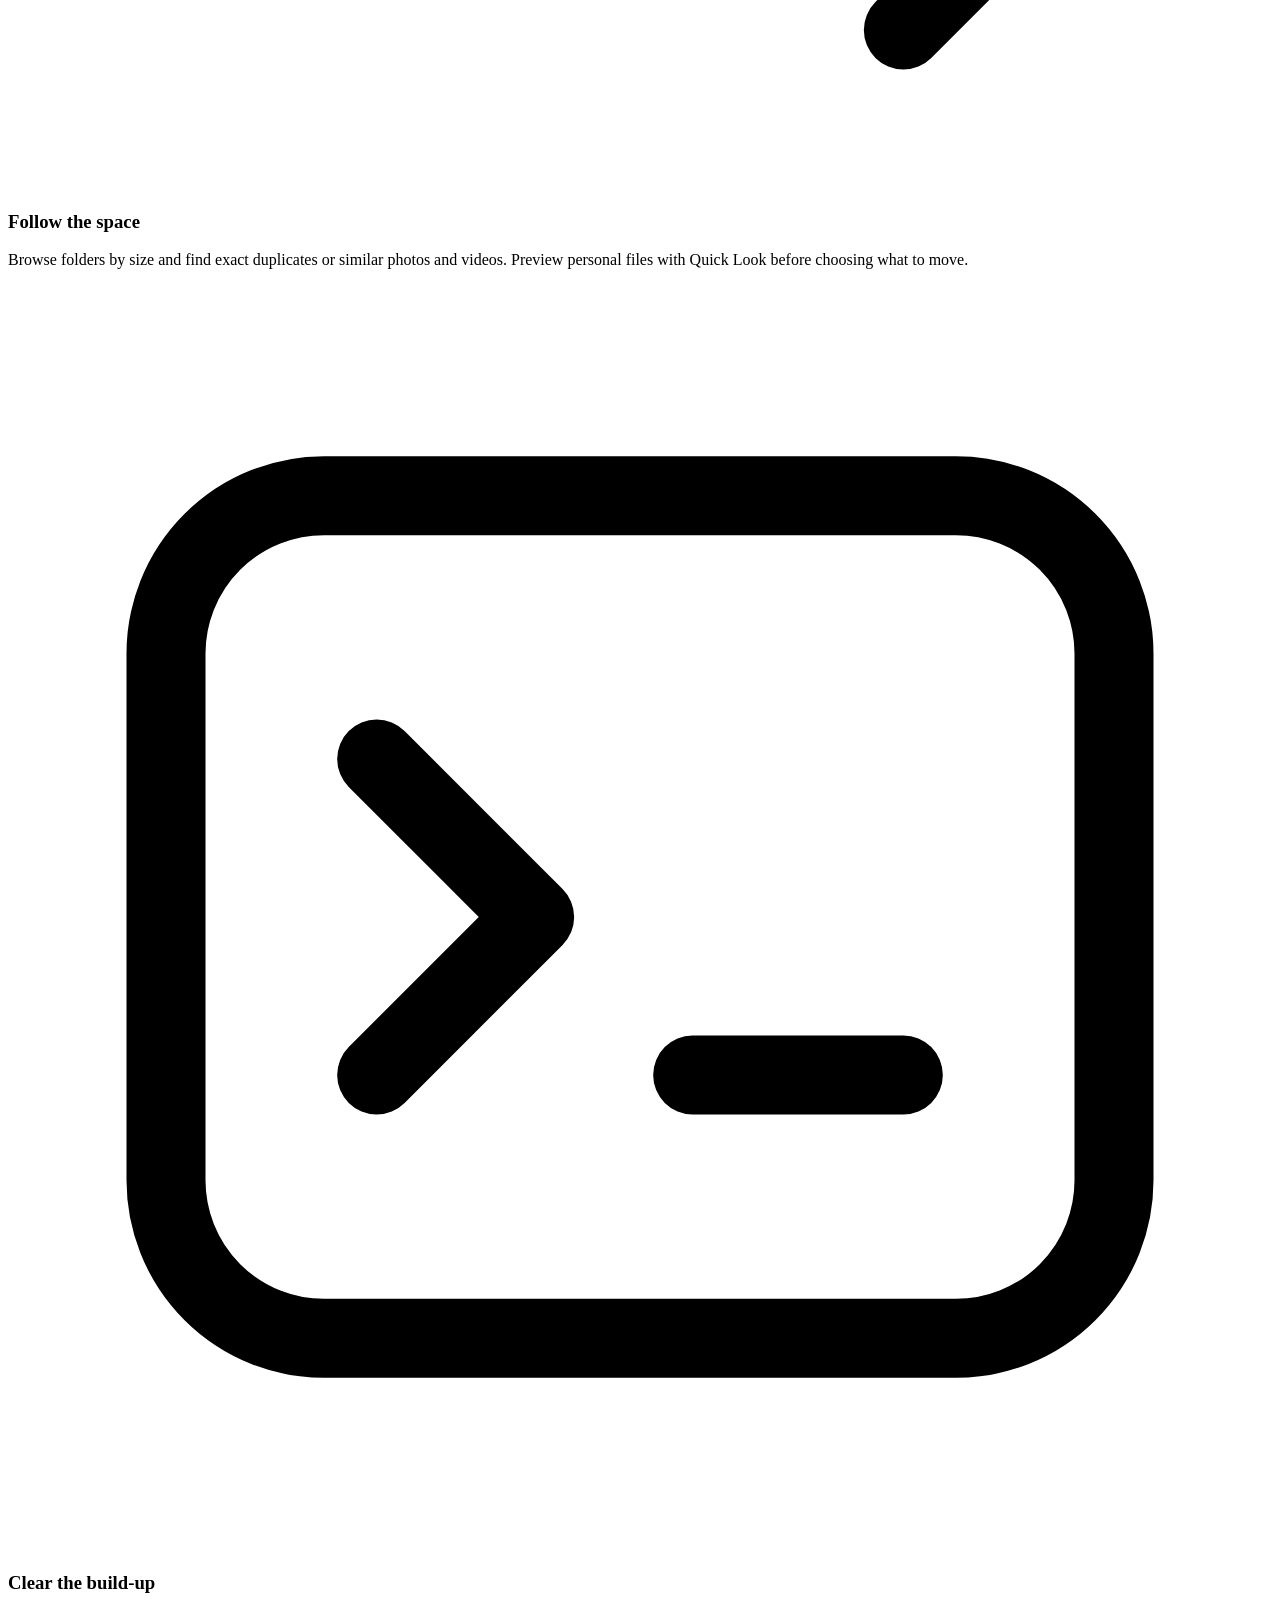
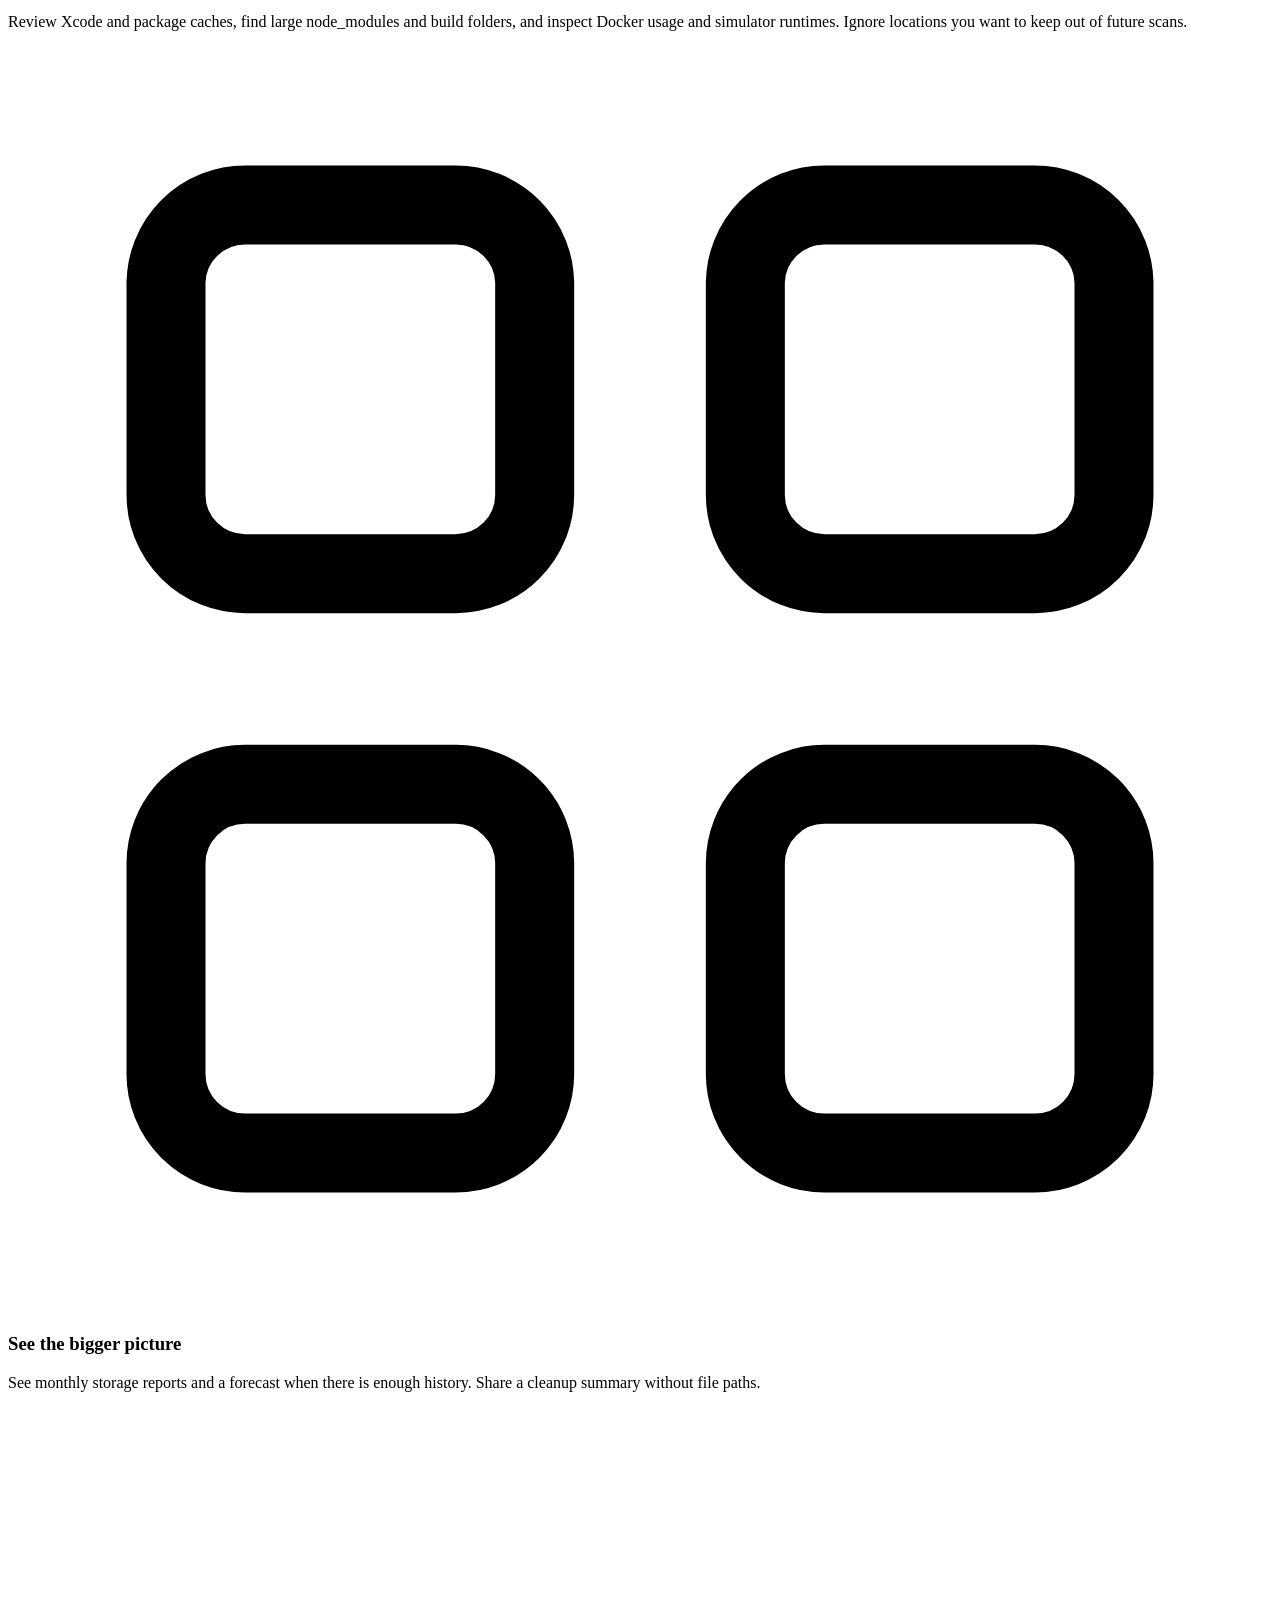
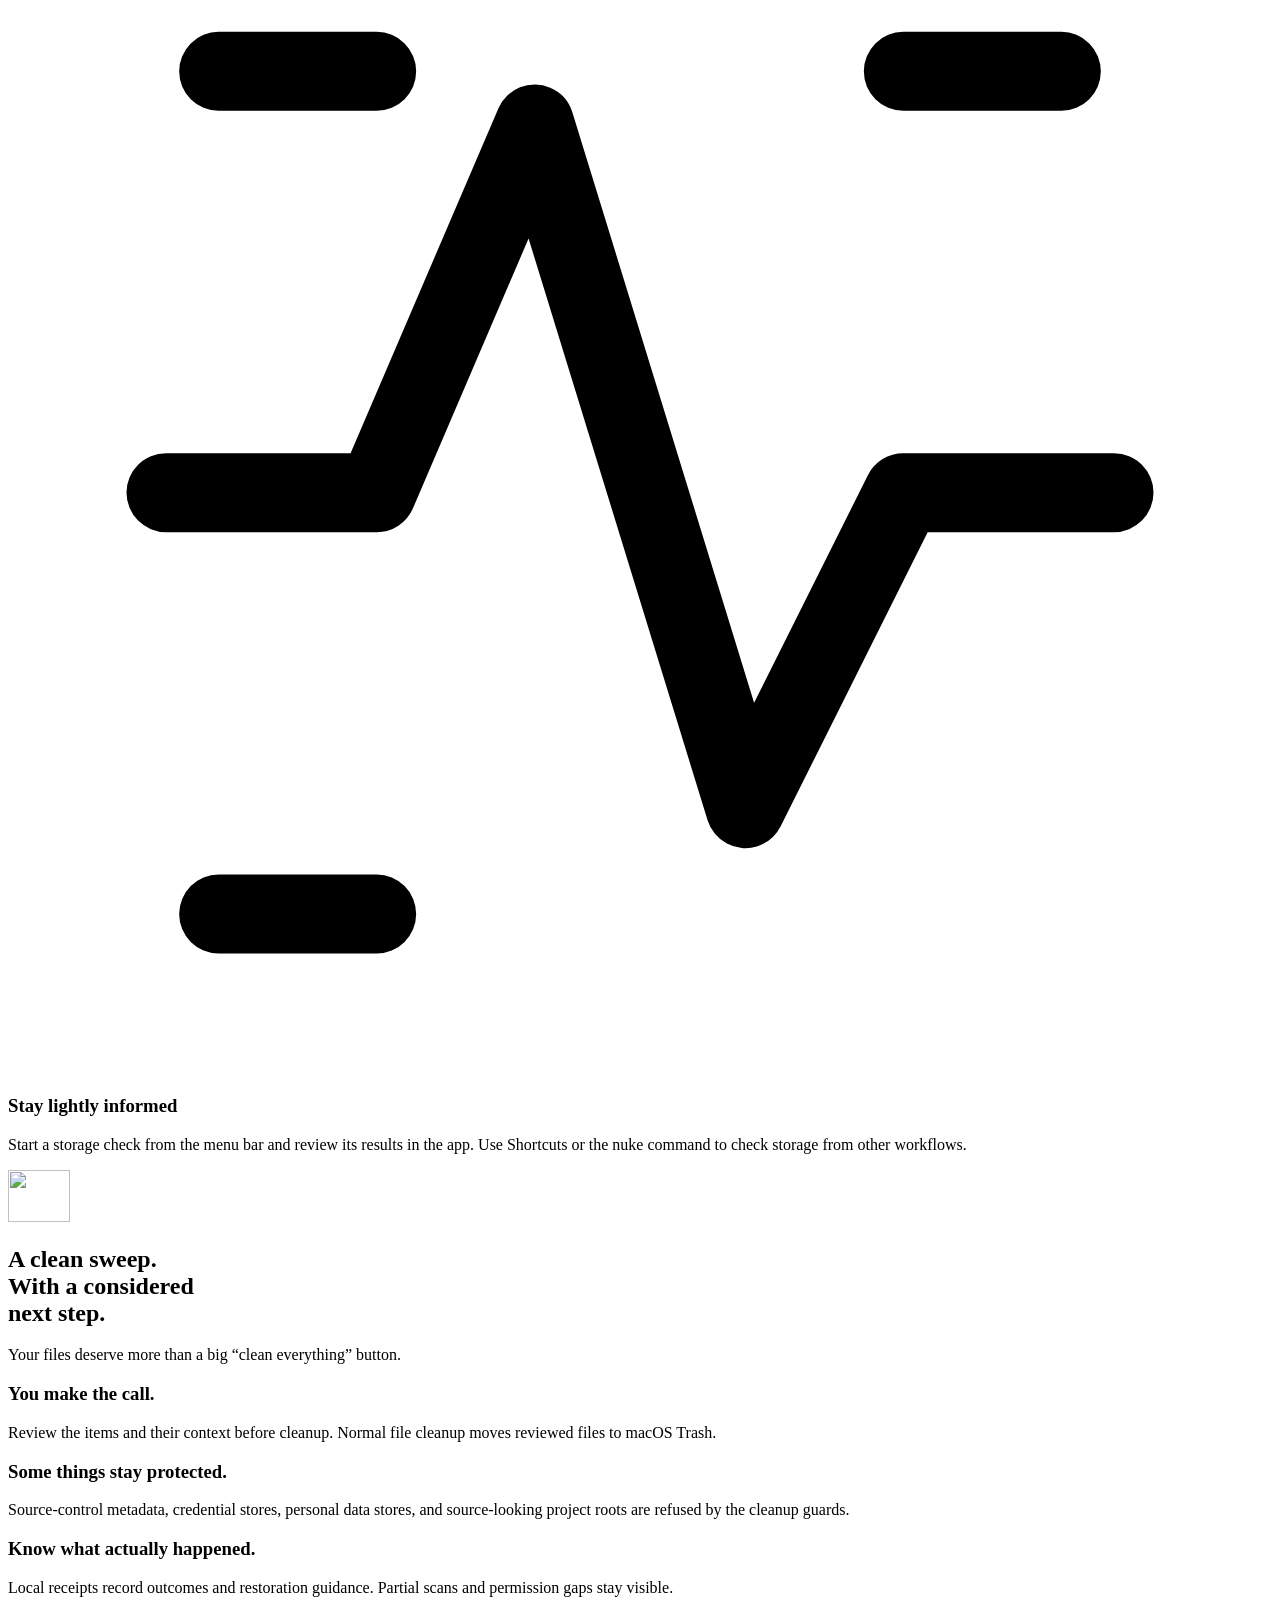
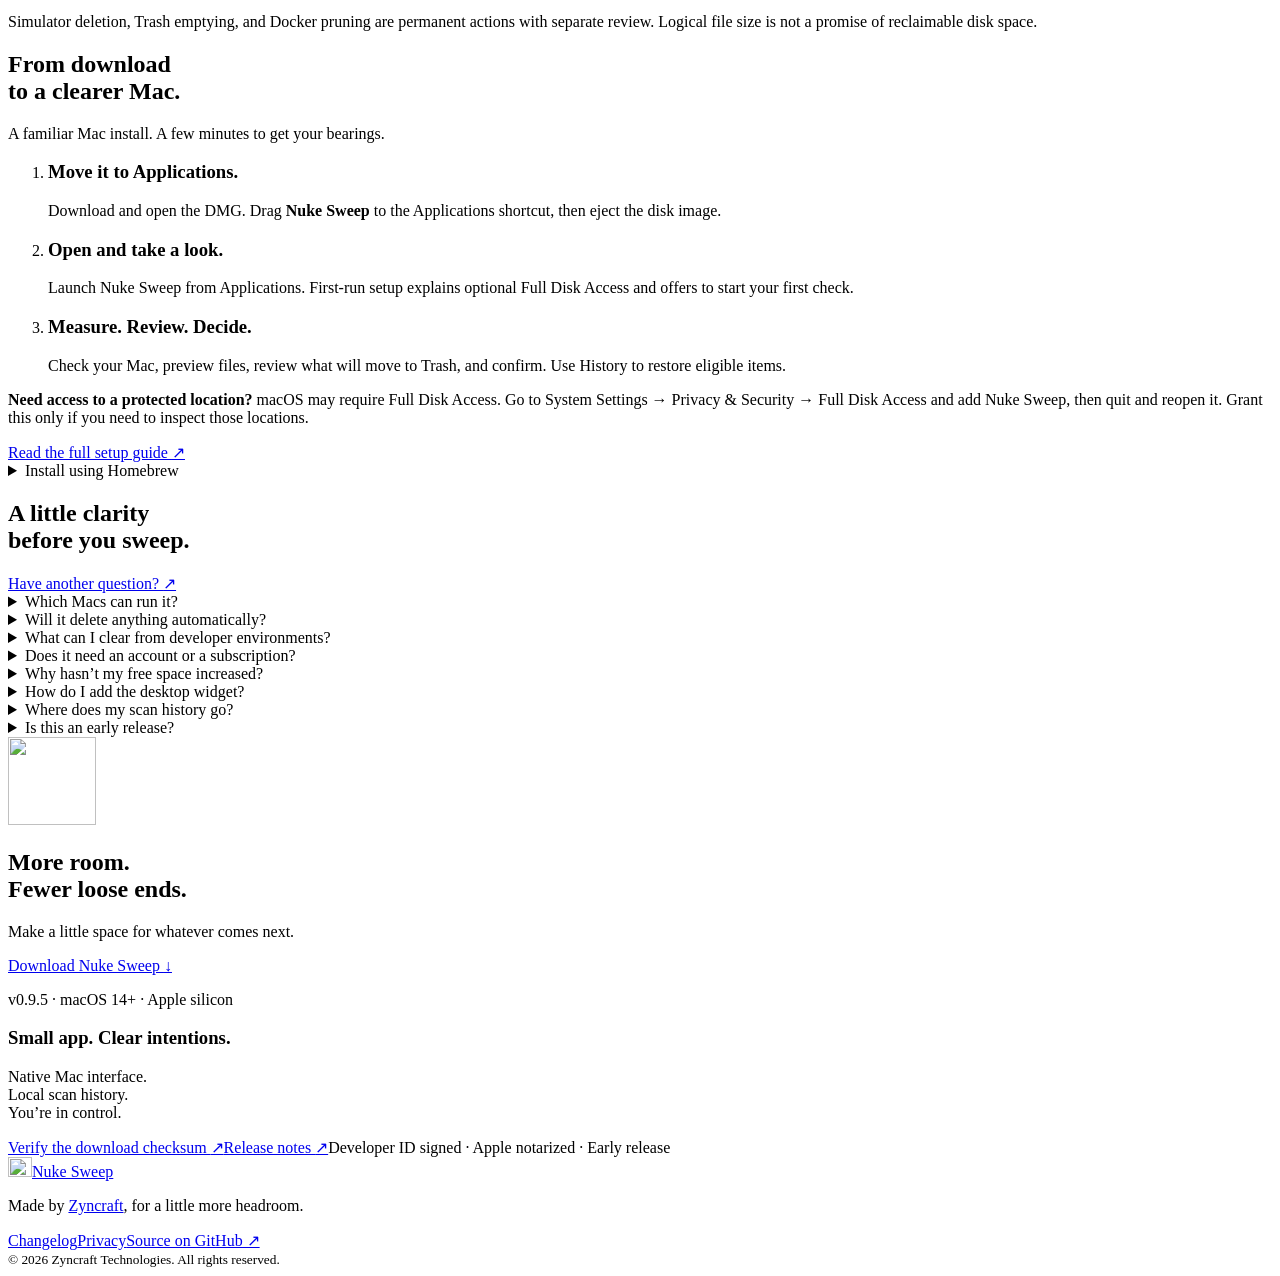
==== commit 510455ec: "Publish notarized Nuke Sweep 0.9.5 Co-Authored-By: Claude Opus 5.5 <noreply@anthropic.com>" ====
--- a/website/index.html
+++ b/website/index.html
@@ -6,7 +6,7 @@
 <meta name="description" content="A native Mac utility to understand your storage, review build-up, and clear space with care. Cleanup, developer tools, and a lightweight menu-bar monitor.">
 <meta name="theme-color" content="#fbfaf7"><link rel="canonical" href="https://sweep.zyncraft.com/">
 <link rel="icon" type="image/svg+xml" href="/assets/mark.svg"><link rel="apple-touch-icon" href="/assets/app-icon.png"><link rel="stylesheet" href="/styles.css"><script src="/app.js" defer></script>
-<script type="application/ld+json">{"@context":"https://schema.org","@type":"SoftwareApplication","name":"Nuke Sweep","operatingSystem":"macOS 14 or later (Apple silicon)","applicationCategory":"UtilitiesApplication","softwareVersion":"0.9.4","downloadUrl":"https://sweep.zyncraft.com/downloads/Nuke-Sweep-0.9.4.dmg","author":{"@type":"Organization","name":"Zyncraft","url":"https://zyncraft.com"}}</script>
+<script type="application/ld+json">{"@context":"https://schema.org","@type":"SoftwareApplication","name":"Nuke Sweep","operatingSystem":"macOS 14 or later (Apple silicon)","applicationCategory":"UtilitiesApplication","softwareVersion":"0.9.5","downloadUrl":"https://sweep.zyncraft.com/downloads/Nuke-Sweep-0.9.5.dmg","author":{"@type":"Organization","name":"Zyncraft","url":"https://zyncraft.com"}}</script>
 </head>
 <body>
 <a class="skip" href="#main">Skip to content</a>
@@ -17,7 +17,7 @@
 </header>
 <main id="main">
 <section class="hero wrap">
-<div class="hero-copy"><h1>Make room for<br>what’s <em>next.</em></h1><p>Run a storage check from Cleanup or the menu bar. See what takes up space, review what you want to move to Trash, and restore eligible files from History.</p><div class="hero-actions"><a class="button primary" href="/downloads/Nuke-Sweep-0.9.4.dmg" download>Download for Mac <span aria-hidden="true">↓</span></a><a class="text-link" href="#explore">Take a closer look <span aria-hidden="true">↘</span></a></div><p class="requirements">Version 0.9.4 <span>·</span> macOS 14+ <span>·</span> Apple silicon</p></div>
+<div class="hero-copy"><h1>Make room for<br>what’s <em>next.</em></h1><p>Run a storage check from Cleanup or the menu bar. See what takes up space, review what you want to move to Trash, and restore eligible files from History.</p><div class="hero-actions"><a class="button primary" href="/downloads/Nuke-Sweep-0.9.5.dmg" download>Download for Mac <span aria-hidden="true">↓</span></a><a class="text-link" href="#explore">Take a closer look <span aria-hidden="true">↘</span></a></div><p class="requirements">Version 0.9.5 <span>·</span> macOS 14+ <span>·</span> Apple silicon</p></div>
 <div class="hero-side"><img class="hero-icon" src="/assets/app-icon.png" alt="Nuke Sweep app icon: a charcoal N with an orange accent and a sweeping cut" width="256" height="256"><p>A little less build-up.<br>A little more breathing room.</p><div class="native-note"><span aria-hidden="true">⌘</span> Built for the Mac.</div></div>
 <div class="hero-product"><div class="window-caption"><span class="window-dots" aria-hidden="true"><i></i><i></i><i></i></span><span>Check This Mac</span><span class="caption-end">Nuke Sweep / macOS</span></div><img src="/assets/cleanup.png" alt="Nuke Sweep Cleanup screen showing the Check This Mac action" width="980" height="610" fetchpriority="high"></div>
 </section>
@@ -34,6 +34,6 @@
 <section class="install wrap section" id="install"><div class="section-intro"><h2>From download<br>to a clearer Mac.</h2><p>A familiar Mac install. A few minutes to get your bearings.</p></div><ol class="steps"><li><h3>Move it to Applications.</h3><p>Download and open the DMG. Drag <strong>Nuke Sweep</strong> to the Applications shortcut, then eject the disk image.</p></li><li><h3>Open and take a look.</h3><p>Launch Nuke Sweep from Applications. First-run setup explains optional Full Disk Access and offers to start your first check.</p></li><li><h3>Measure. Review. Decide.</h3><p>Check your Mac, preview files, review what will move to Trash, and confirm. Use History to restore eligible items.</p></li></ol><div class="install-extra"><p><strong>Need access to a protected location?</strong> macOS may require Full Disk Access. Go to System Settings → Privacy &amp; Security → Full Disk Access and add Nuke Sweep, then quit and reopen it. Grant this only if you need to inspect those locations.</p><a href="https://github.com/emacliam/nuke-sweep#install">Read the full setup guide <span aria-hidden="true">↗</span></a></div><details class="homebrew"><summary>Install using Homebrew</summary><p>Homebrew installs the app and adds the <code>nuke</code> command to your terminal.</p><pre><code>brew tap emacliam/nuke-sweep https://github.com/emacliam/nuke-sweep.git
 brew install --cask emacliam/nuke-sweep/nuke-sweep</code></pre><p>Run <code>nuke check --json</code> for a storage check or <code>nuke clean --review</code> to see cleanup candidates.</p></details></section>
 <section class="faq wrap section" id="faq"><div><h2>A little clarity<br>before you sweep.</h2><a class="text-link" href="https://github.com/emacliam/nuke-sweep/issues">Have another question? <span aria-hidden="true">↗</span></a></div><div class="faq-list"><details><summary>Which Macs can run it?</summary><p>This download is built for Apple silicon Macs running macOS Sonoma 14 or later. An Intel binary isn’t included. Developers can build the source on a compatible Mac with Xcode and Swift.</p></details><details><summary>Will it delete anything automatically?</summary><p>Manual cleanup starts with your review. You can opt in to automatic cleanup of eligible idle caches and build output. Dry run shows what would move first. Normal cleanup moves files to Trash; deleting a simulator, emptying Trash, and pruning Docker objects are separate permanent actions.</p></details><details><summary>What can I clear from developer environments?</summary><p>Review cache contents individually, find large node_modules and build folders across your workspaces, or inspect emulator storage. Android Quick Boot snapshots move to Trash; deleting a shut-down Apple simulator permanently removes its installed test apps and data. Shared runtimes stay managed by Xcode or Android Studio. <a href="https://github.com/emacliam/nuke-sweep/blob/main/docs/DEVELOPER-CLEANUP.md">Read the cleanup guide.</a></p></details><details><summary>Does it need an account or a subscription?</summary><p>No account is required to use the app. This release is available as a direct download. There is no subscription flow in Nuke Sweep.</p></details><details><summary>Why hasn’t my free space increased?</summary><p>Moving files to Trash usually does not free their occupied space. Emptying Trash is a separate permanent action. APFS snapshots, shared extents, and other system activity also affect available space.</p></details><details><summary>How do I add the desktop widget?</summary><p>Launch the installed app once, then Control-click the desktop → Edit Widgets → search for Nuke Sweep → choose Storage. macOS controls refresh timing; use the menu-bar monitor for live readings.</p></details><details><summary>Where does my scan history go?</summary><p>Scan history and cleanup receipts stay locally on your Mac under Library/Application Support/Nuke. The original folder name is retained for upgrade compatibility. JSON export happens only when you choose to export.</p></details><details><summary>Is this an early release?</summary><p>Yes. Review cleanup carefully and keep backups. See the changelog for what changed and the GitHub documentation for current limits.</p></details></div></section>
-<section class="download wrap" id="download"><div><img src="/assets/app-icon.png" width="88" height="88" alt=""><h2>More room.<br>Fewer loose ends.</h2><p>Make a little space for whatever comes next.</p><a class="button primary" href="/downloads/Nuke-Sweep-0.9.4.dmg" download>Download Nuke Sweep <span aria-hidden="true">↓</span></a><p class="requirements">v0.9.4 · macOS 14+ · Apple silicon</p></div><aside><h3>Small app. Clear intentions.</h3><p>Native Mac interface.<br>Local scan history.<br>You’re in control.</p><a href="/downloads/SHA256SUMS.txt">Verify the download checksum <span aria-hidden="true">↗</span></a><a href="/changelog.html">Release notes <span aria-hidden="true">↗</span></a><span class="release-status">Developer ID signed · Apple notarized · Early release</span></aside></section>
+<section class="download wrap" id="download"><div><img src="/assets/app-icon.png" width="88" height="88" alt=""><h2>More room.<br>Fewer loose ends.</h2><p>Make a little space for whatever comes next.</p><a class="button primary" href="/downloads/Nuke-Sweep-0.9.5.dmg" download>Download Nuke Sweep <span aria-hidden="true">↓</span></a><p class="requirements">v0.9.5 · macOS 14+ · Apple silicon</p></div><aside><h3>Small app. Clear intentions.</h3><p>Native Mac interface.<br>Local scan history.<br>You’re in control.</p><a href="/downloads/SHA256SUMS.txt">Verify the download checksum <span aria-hidden="true">↗</span></a><a href="/changelog.html">Release notes <span aria-hidden="true">↗</span></a><span class="release-status">Developer ID signed · Apple notarized · Early release</span></aside></section>
 </main><footer class="footer wrap"><a class="brand" href="/" aria-label="Nuke Sweep home"><img src="/assets/mark.svg" width="24" height="20" alt=""><span>Nuke Sweep</span></a><p>Made by <a href="https://zyncraft.com">Zyncraft</a>, for a little more headroom.</p><div><a href="/changelog.html">Changelog</a><a href="/privacy.html">Privacy</a><a href="https://github.com/emacliam/nuke-sweep">Source on GitHub ↗</a></div><small>© 2026 Zyncraft Technologies. All rights reserved.</small></footer>
 </body></html>
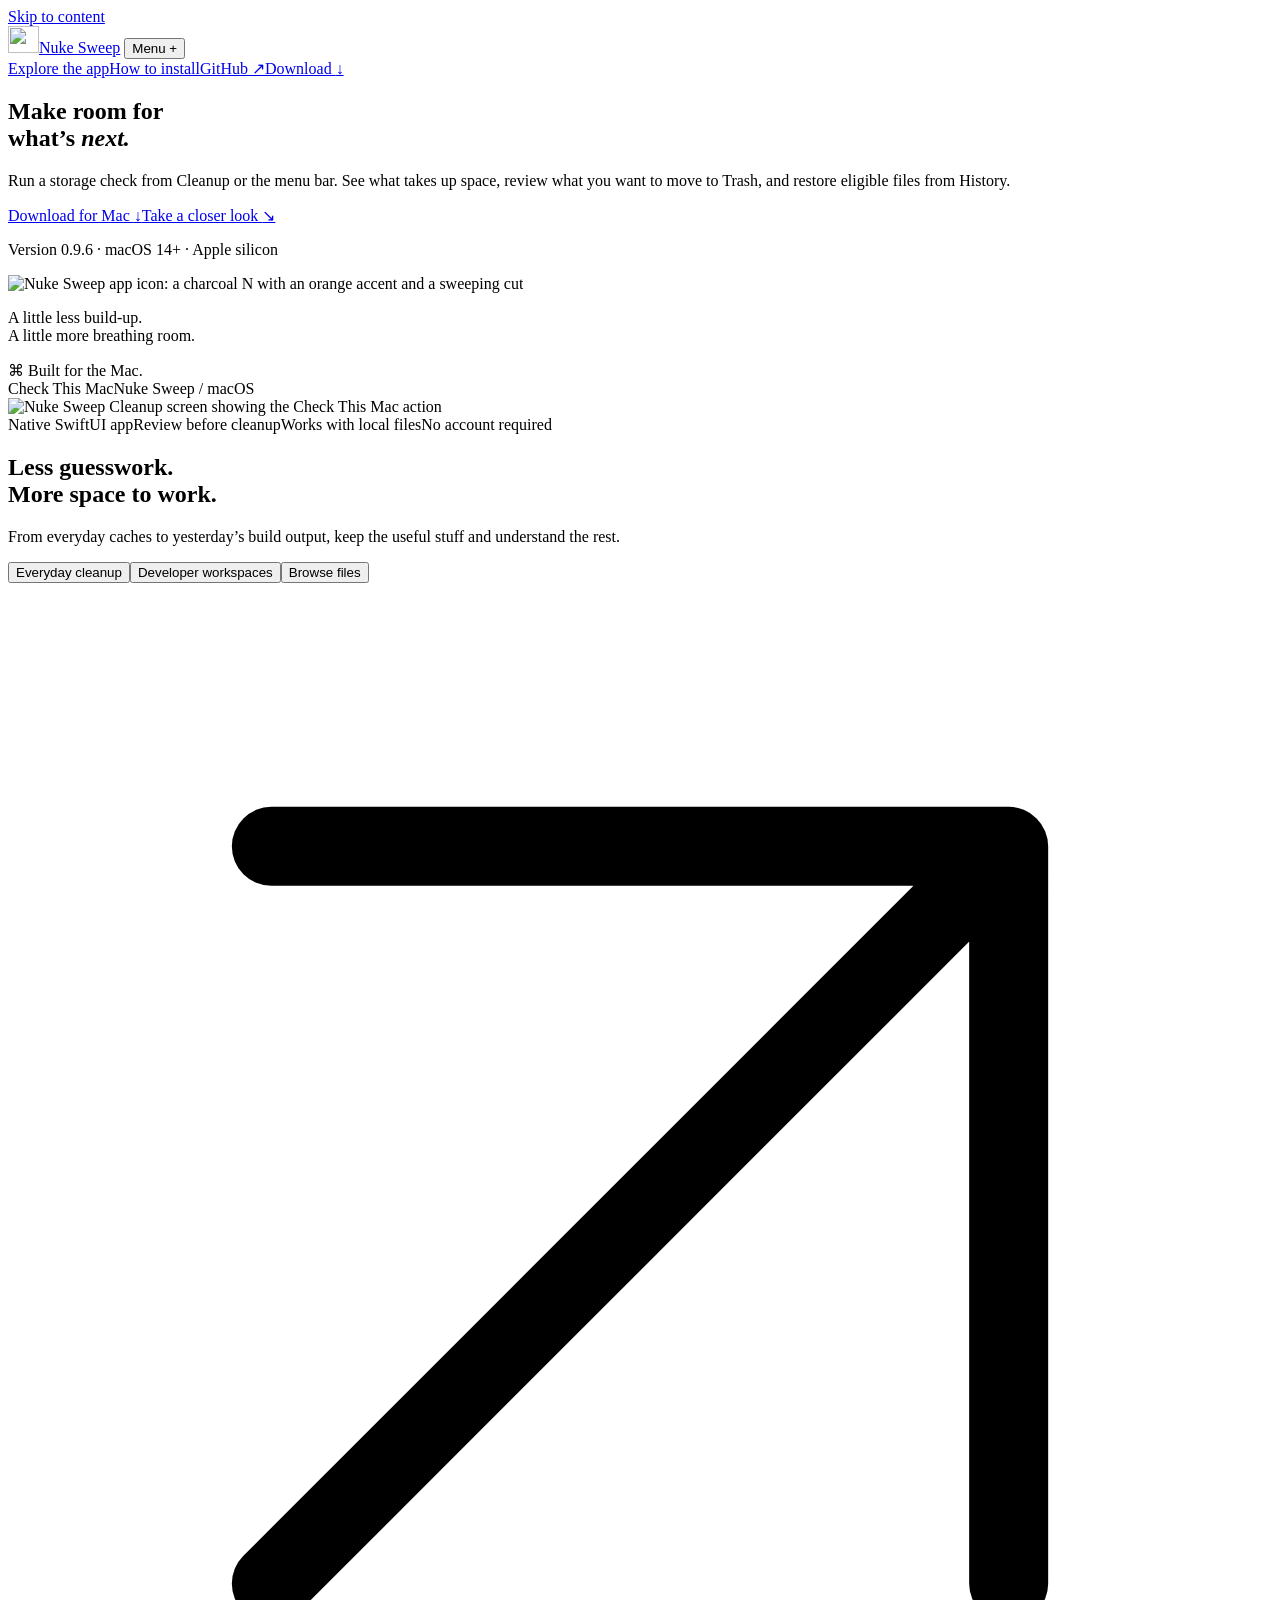
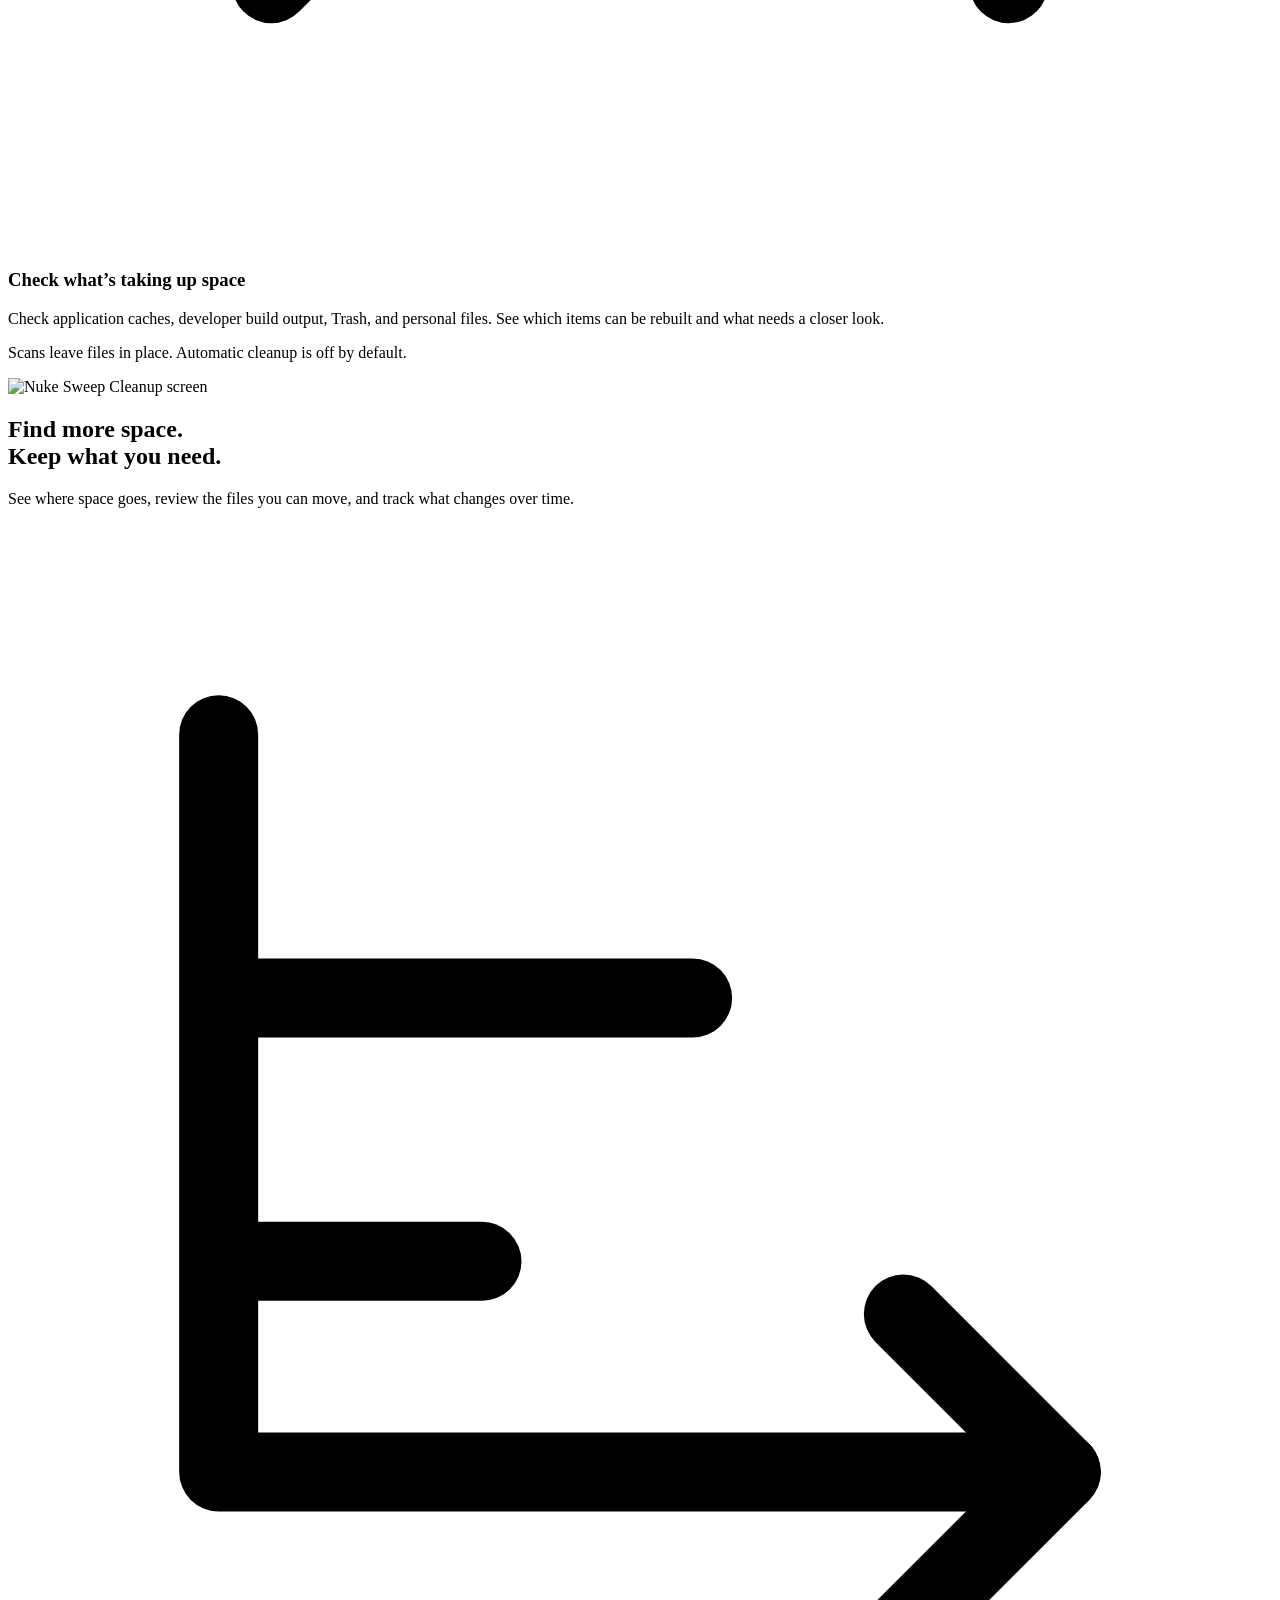
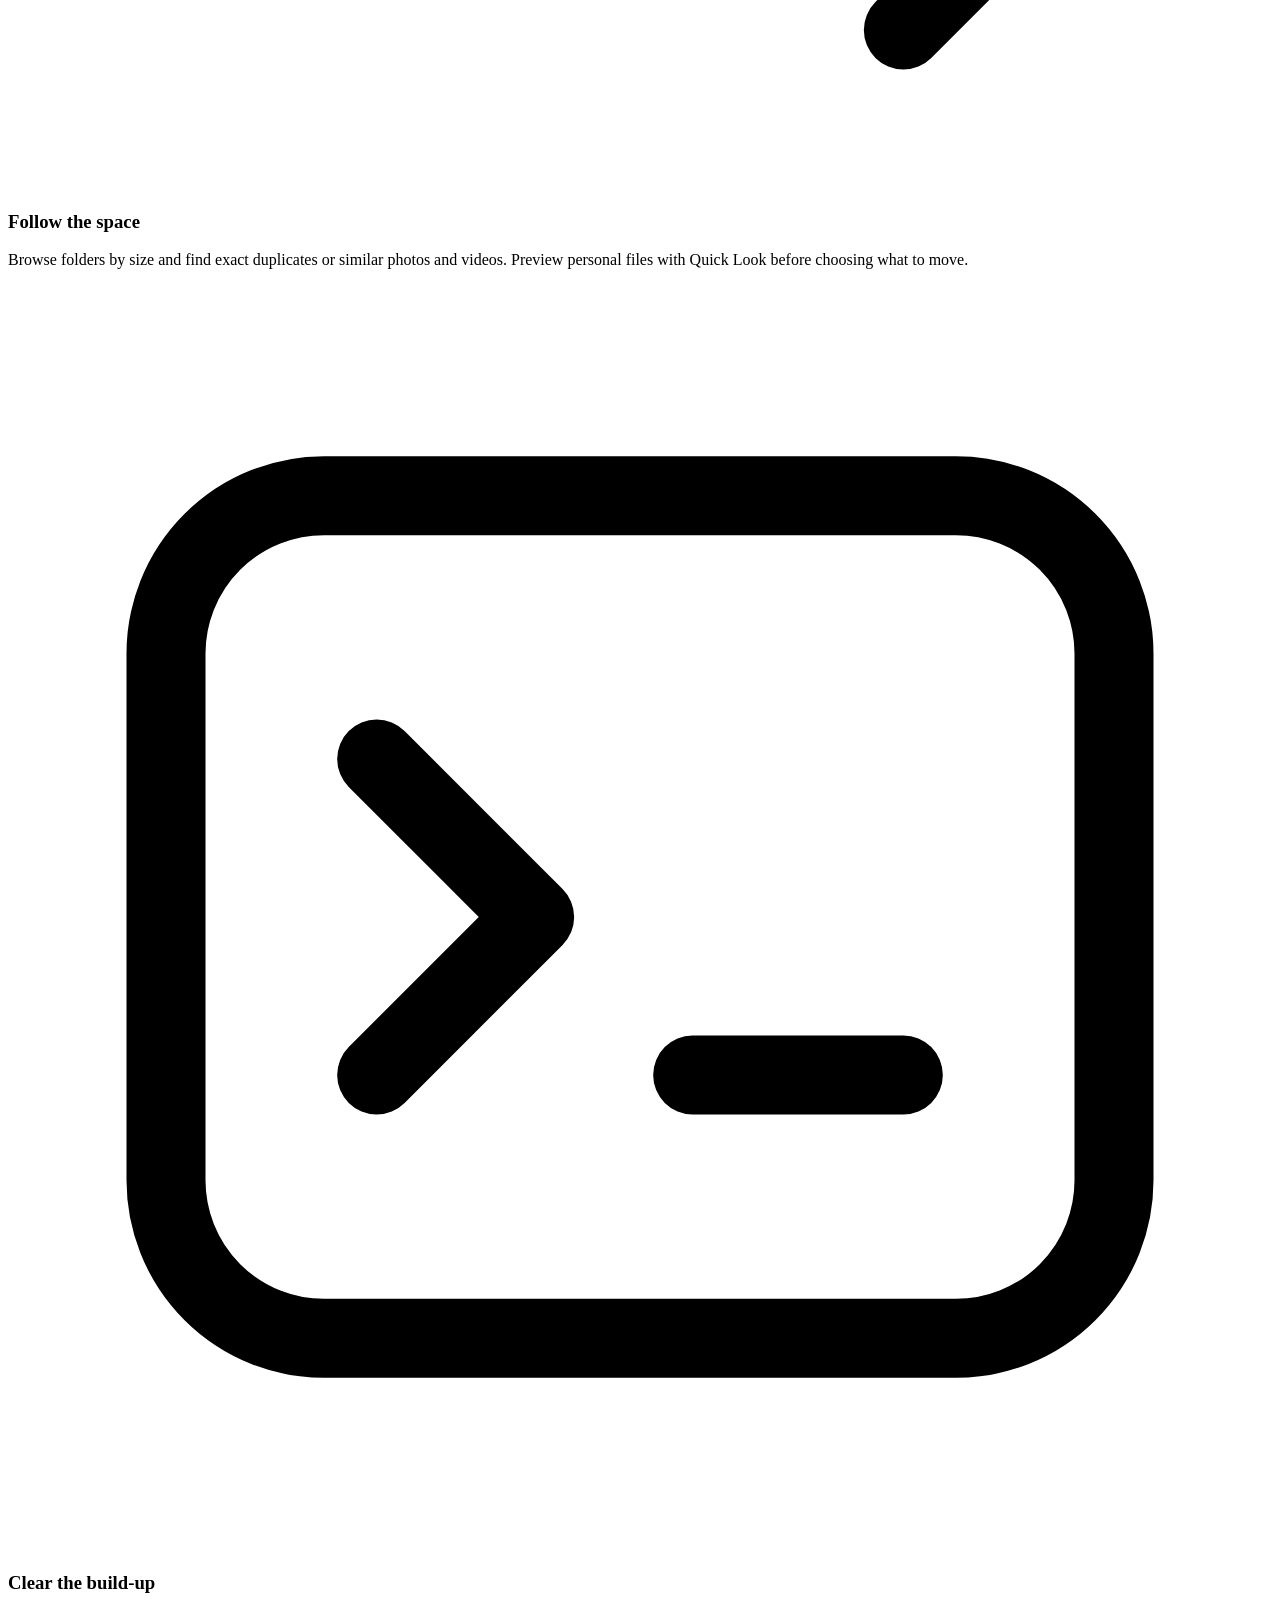
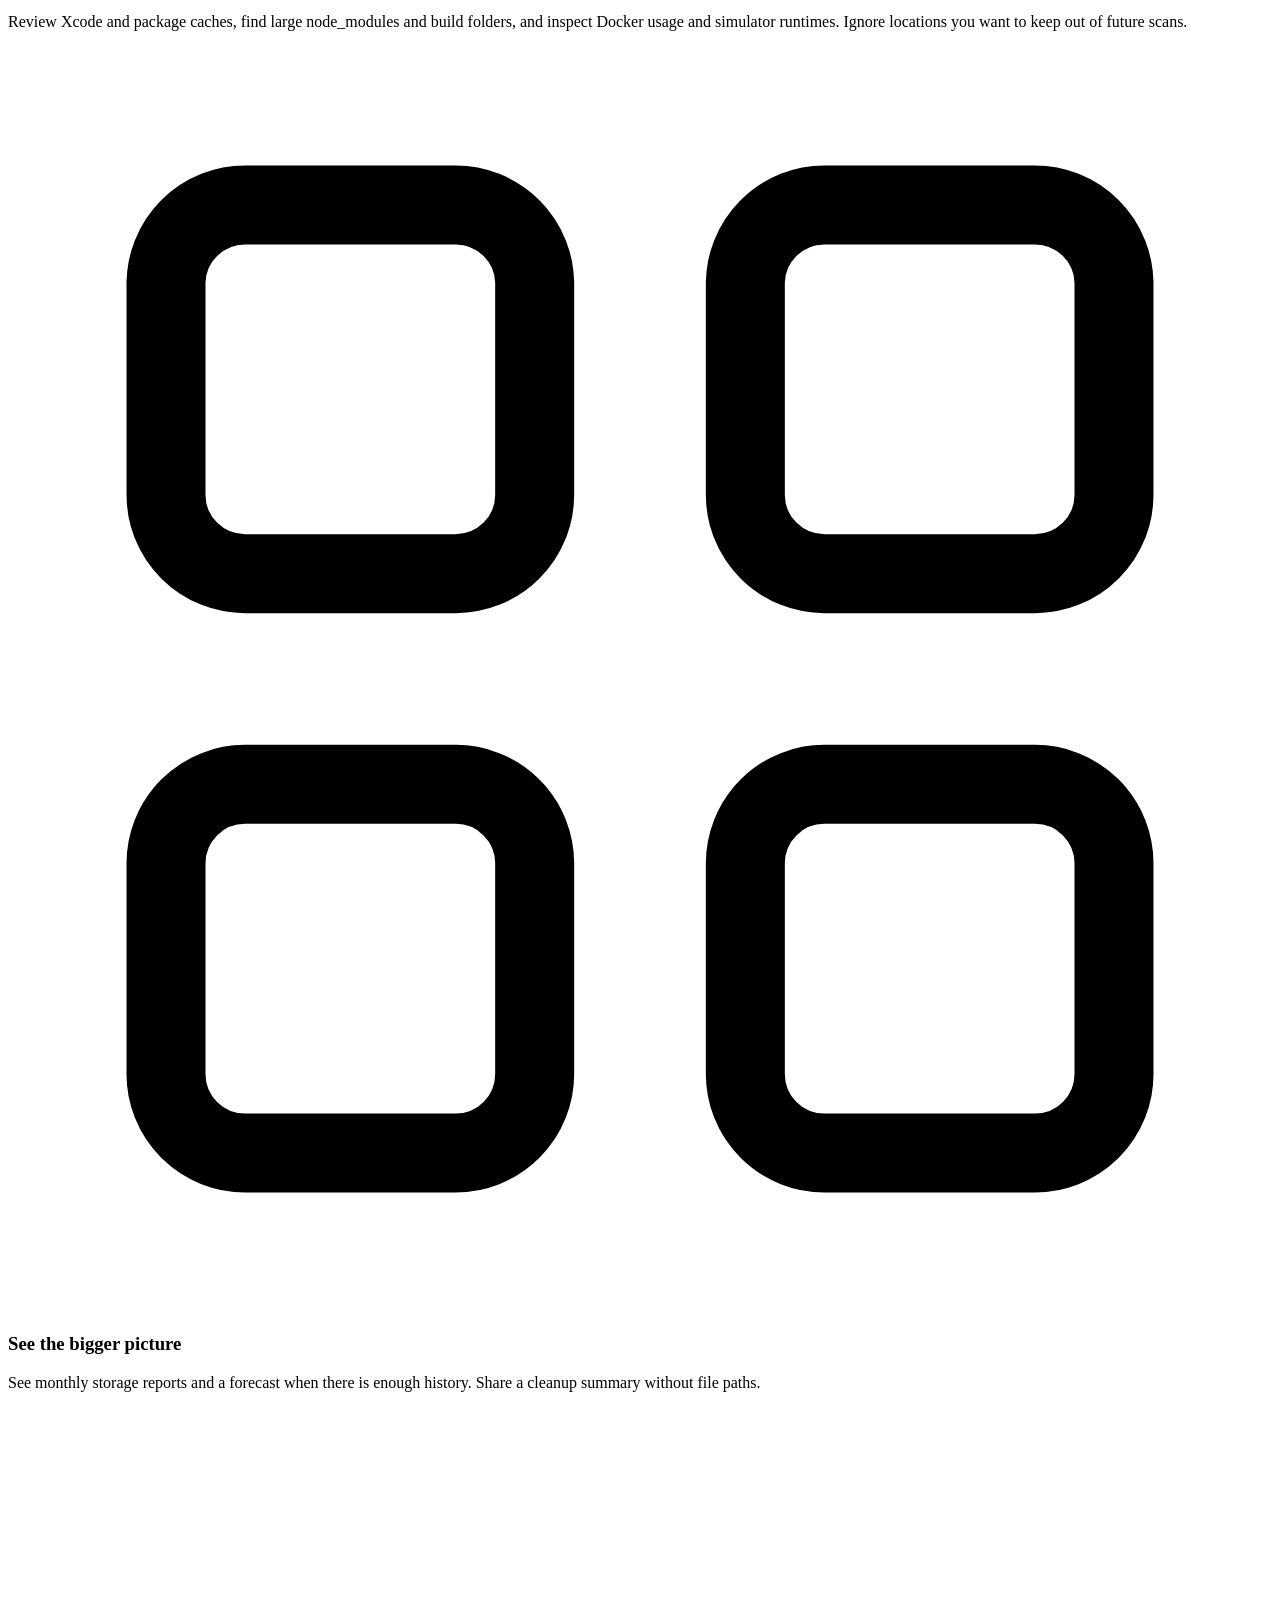
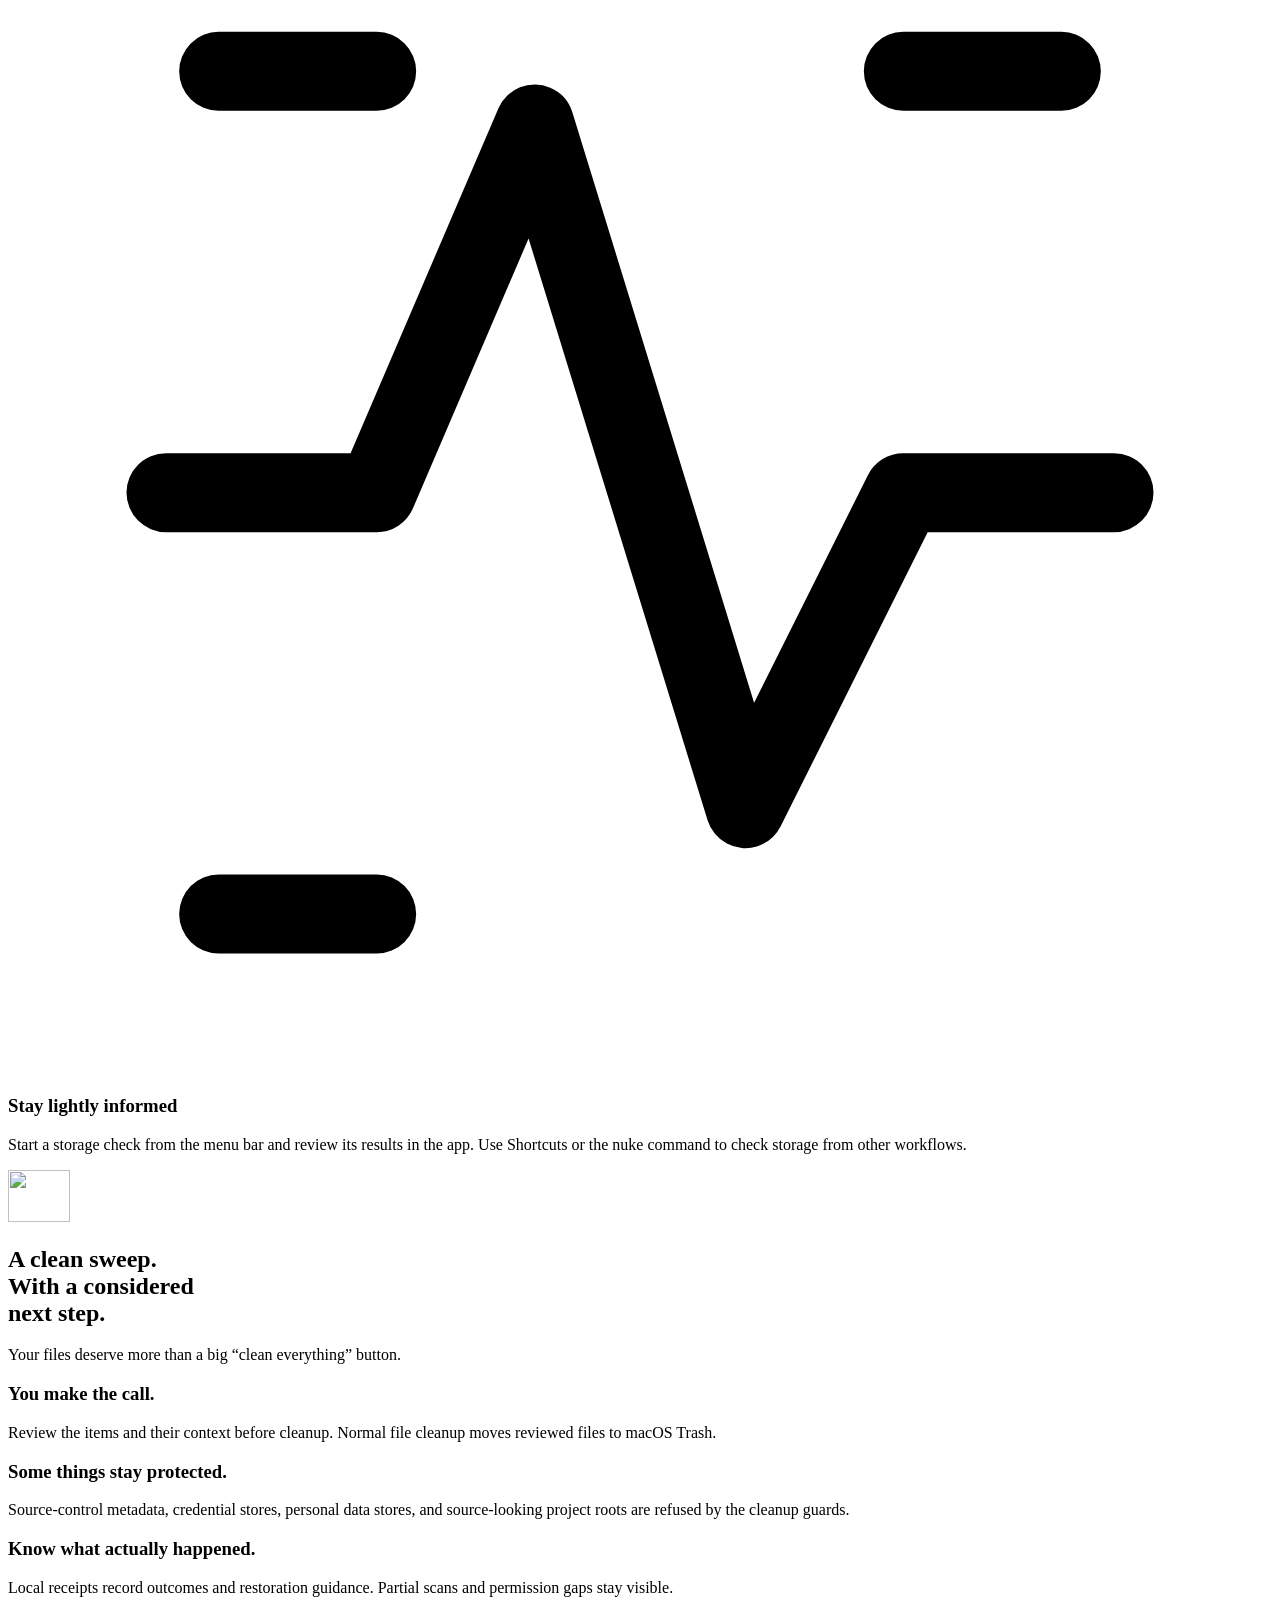
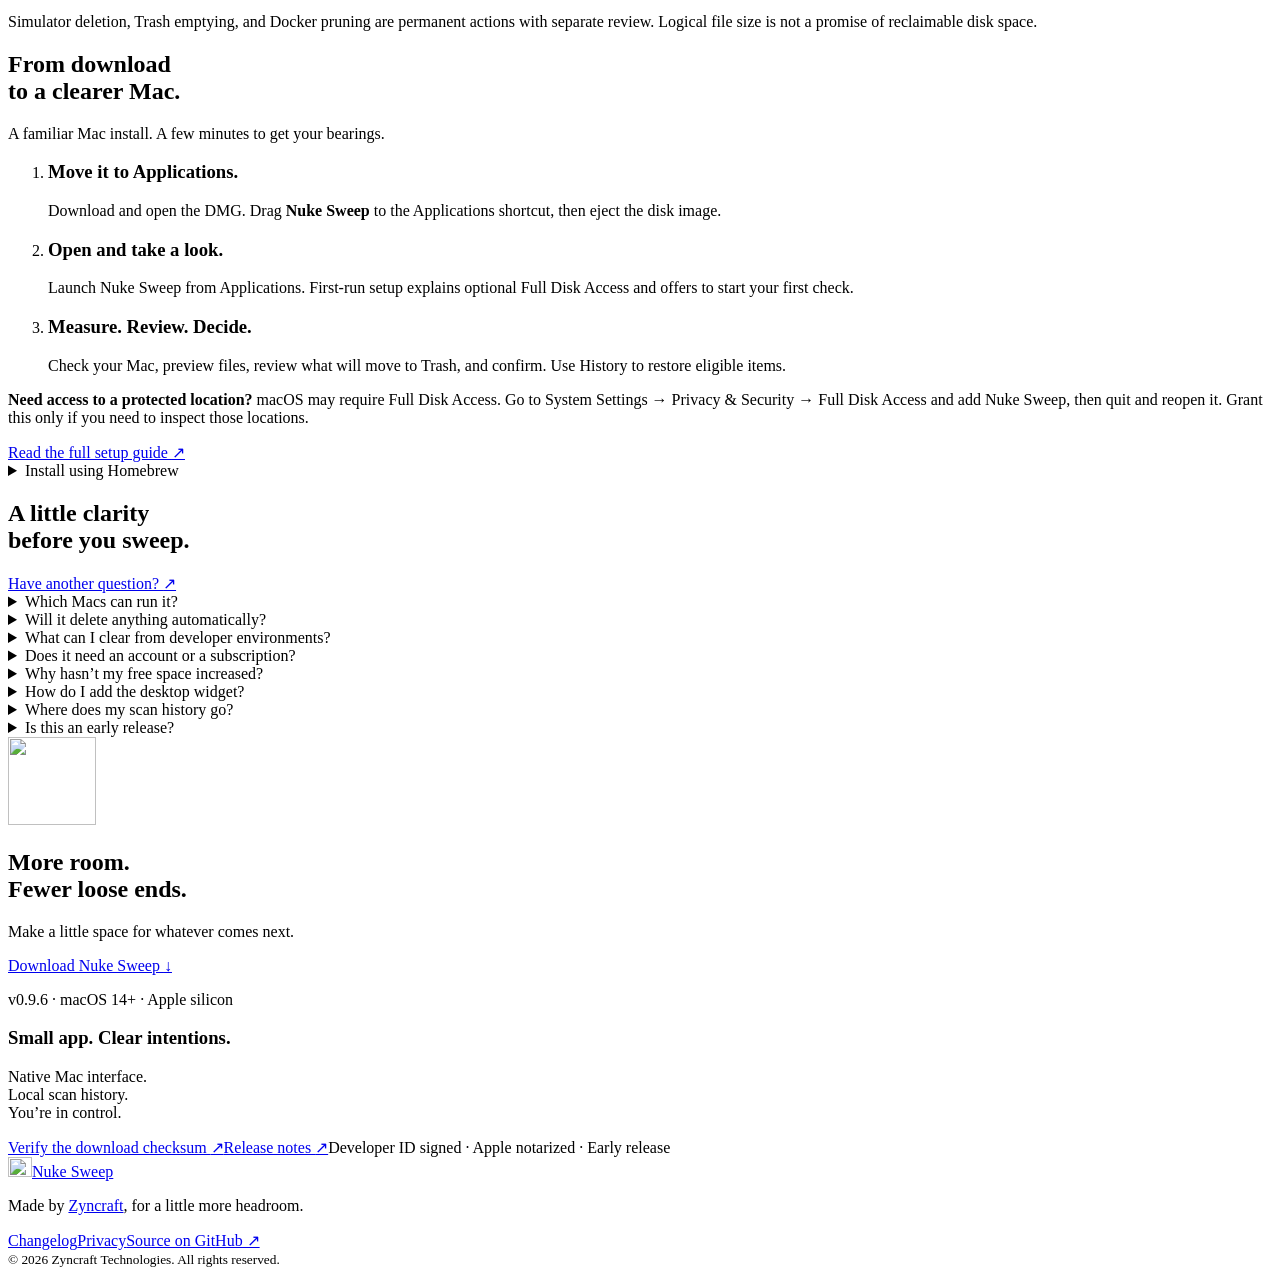
==== commit 4b44d6d1: "Publish notarized Nuke Sweep 0.9.6 Co-Authored-By: Claude Opus 5.5 <noreply@anthropic.com>" ====
--- a/website/index.html
+++ b/website/index.html
@@ -6,7 +6,7 @@
 <meta name="description" content="A native Mac utility to understand your storage, review build-up, and clear space with care. Cleanup, developer tools, and a lightweight menu-bar monitor.">
 <meta name="theme-color" content="#fbfaf7"><link rel="canonical" href="https://sweep.zyncraft.com/">
 <link rel="icon" type="image/svg+xml" href="/assets/mark.svg"><link rel="apple-touch-icon" href="/assets/app-icon.png"><link rel="stylesheet" href="/styles.css"><script src="/app.js" defer></script>
-<script type="application/ld+json">{"@context":"https://schema.org","@type":"SoftwareApplication","name":"Nuke Sweep","operatingSystem":"macOS 14 or later (Apple silicon)","applicationCategory":"UtilitiesApplication","softwareVersion":"0.9.5","downloadUrl":"https://sweep.zyncraft.com/downloads/Nuke-Sweep-0.9.5.dmg","author":{"@type":"Organization","name":"Zyncraft","url":"https://zyncraft.com"}}</script>
+<script type="application/ld+json">{"@context":"https://schema.org","@type":"SoftwareApplication","name":"Nuke Sweep","operatingSystem":"macOS 14 or later (Apple silicon)","applicationCategory":"UtilitiesApplication","softwareVersion":"0.9.6","downloadUrl":"https://sweep.zyncraft.com/downloads/Nuke-Sweep-0.9.6.dmg","author":{"@type":"Organization","name":"Zyncraft","url":"https://zyncraft.com"}}</script>
 </head>
 <body>
 <a class="skip" href="#main">Skip to content</a>
@@ -17,7 +17,7 @@
 </header>
 <main id="main">
 <section class="hero wrap">
-<div class="hero-copy"><h1>Make room for<br>what’s <em>next.</em></h1><p>Run a storage check from Cleanup or the menu bar. See what takes up space, review what you want to move to Trash, and restore eligible files from History.</p><div class="hero-actions"><a class="button primary" href="/downloads/Nuke-Sweep-0.9.5.dmg" download>Download for Mac <span aria-hidden="true">↓</span></a><a class="text-link" href="#explore">Take a closer look <span aria-hidden="true">↘</span></a></div><p class="requirements">Version 0.9.5 <span>·</span> macOS 14+ <span>·</span> Apple silicon</p></div>
+<div class="hero-copy"><h1>Make room for<br>what’s <em>next.</em></h1><p>Run a storage check from Cleanup or the menu bar. See what takes up space, review what you want to move to Trash, and restore eligible files from History.</p><div class="hero-actions"><a class="button primary" href="/downloads/Nuke-Sweep-0.9.6.dmg" download>Download for Mac <span aria-hidden="true">↓</span></a><a class="text-link" href="#explore">Take a closer look <span aria-hidden="true">↘</span></a></div><p class="requirements">Version 0.9.6 <span>·</span> macOS 14+ <span>·</span> Apple silicon</p></div>
 <div class="hero-side"><img class="hero-icon" src="/assets/app-icon.png" alt="Nuke Sweep app icon: a charcoal N with an orange accent and a sweeping cut" width="256" height="256"><p>A little less build-up.<br>A little more breathing room.</p><div class="native-note"><span aria-hidden="true">⌘</span> Built for the Mac.</div></div>
 <div class="hero-product"><div class="window-caption"><span class="window-dots" aria-hidden="true"><i></i><i></i><i></i></span><span>Check This Mac</span><span class="caption-end">Nuke Sweep / macOS</span></div><img src="/assets/cleanup.png" alt="Nuke Sweep Cleanup screen showing the Check This Mac action" width="980" height="610" fetchpriority="high"></div>
 </section>
@@ -34,6 +34,6 @@
 <section class="install wrap section" id="install"><div class="section-intro"><h2>From download<br>to a clearer Mac.</h2><p>A familiar Mac install. A few minutes to get your bearings.</p></div><ol class="steps"><li><h3>Move it to Applications.</h3><p>Download and open the DMG. Drag <strong>Nuke Sweep</strong> to the Applications shortcut, then eject the disk image.</p></li><li><h3>Open and take a look.</h3><p>Launch Nuke Sweep from Applications. First-run setup explains optional Full Disk Access and offers to start your first check.</p></li><li><h3>Measure. Review. Decide.</h3><p>Check your Mac, preview files, review what will move to Trash, and confirm. Use History to restore eligible items.</p></li></ol><div class="install-extra"><p><strong>Need access to a protected location?</strong> macOS may require Full Disk Access. Go to System Settings → Privacy &amp; Security → Full Disk Access and add Nuke Sweep, then quit and reopen it. Grant this only if you need to inspect those locations.</p><a href="https://github.com/emacliam/nuke-sweep#install">Read the full setup guide <span aria-hidden="true">↗</span></a></div><details class="homebrew"><summary>Install using Homebrew</summary><p>Homebrew installs the app and adds the <code>nuke</code> command to your terminal.</p><pre><code>brew tap emacliam/nuke-sweep https://github.com/emacliam/nuke-sweep.git
 brew install --cask emacliam/nuke-sweep/nuke-sweep</code></pre><p>Run <code>nuke check --json</code> for a storage check or <code>nuke clean --review</code> to see cleanup candidates.</p></details></section>
 <section class="faq wrap section" id="faq"><div><h2>A little clarity<br>before you sweep.</h2><a class="text-link" href="https://github.com/emacliam/nuke-sweep/issues">Have another question? <span aria-hidden="true">↗</span></a></div><div class="faq-list"><details><summary>Which Macs can run it?</summary><p>This download is built for Apple silicon Macs running macOS Sonoma 14 or later. An Intel binary isn’t included. Developers can build the source on a compatible Mac with Xcode and Swift.</p></details><details><summary>Will it delete anything automatically?</summary><p>Manual cleanup starts with your review. You can opt in to automatic cleanup of eligible idle caches and build output. Dry run shows what would move first. Normal cleanup moves files to Trash; deleting a simulator, emptying Trash, and pruning Docker objects are separate permanent actions.</p></details><details><summary>What can I clear from developer environments?</summary><p>Review cache contents individually, find large node_modules and build folders across your workspaces, or inspect emulator storage. Android Quick Boot snapshots move to Trash; deleting a shut-down Apple simulator permanently removes its installed test apps and data. Shared runtimes stay managed by Xcode or Android Studio. <a href="https://github.com/emacliam/nuke-sweep/blob/main/docs/DEVELOPER-CLEANUP.md">Read the cleanup guide.</a></p></details><details><summary>Does it need an account or a subscription?</summary><p>No account is required to use the app. This release is available as a direct download. There is no subscription flow in Nuke Sweep.</p></details><details><summary>Why hasn’t my free space increased?</summary><p>Moving files to Trash usually does not free their occupied space. Emptying Trash is a separate permanent action. APFS snapshots, shared extents, and other system activity also affect available space.</p></details><details><summary>How do I add the desktop widget?</summary><p>Launch the installed app once, then Control-click the desktop → Edit Widgets → search for Nuke Sweep → choose Storage. macOS controls refresh timing; use the menu-bar monitor for live readings.</p></details><details><summary>Where does my scan history go?</summary><p>Scan history and cleanup receipts stay locally on your Mac under Library/Application Support/Nuke. The original folder name is retained for upgrade compatibility. JSON export happens only when you choose to export.</p></details><details><summary>Is this an early release?</summary><p>Yes. Review cleanup carefully and keep backups. See the changelog for what changed and the GitHub documentation for current limits.</p></details></div></section>
-<section class="download wrap" id="download"><div><img src="/assets/app-icon.png" width="88" height="88" alt=""><h2>More room.<br>Fewer loose ends.</h2><p>Make a little space for whatever comes next.</p><a class="button primary" href="/downloads/Nuke-Sweep-0.9.5.dmg" download>Download Nuke Sweep <span aria-hidden="true">↓</span></a><p class="requirements">v0.9.5 · macOS 14+ · Apple silicon</p></div><aside><h3>Small app. Clear intentions.</h3><p>Native Mac interface.<br>Local scan history.<br>You’re in control.</p><a href="/downloads/SHA256SUMS.txt">Verify the download checksum <span aria-hidden="true">↗</span></a><a href="/changelog.html">Release notes <span aria-hidden="true">↗</span></a><span class="release-status">Developer ID signed · Apple notarized · Early release</span></aside></section>
+<section class="download wrap" id="download"><div><img src="/assets/app-icon.png" width="88" height="88" alt=""><h2>More room.<br>Fewer loose ends.</h2><p>Make a little space for whatever comes next.</p><a class="button primary" href="/downloads/Nuke-Sweep-0.9.6.dmg" download>Download Nuke Sweep <span aria-hidden="true">↓</span></a><p class="requirements">v0.9.6 · macOS 14+ · Apple silicon</p></div><aside><h3>Small app. Clear intentions.</h3><p>Native Mac interface.<br>Local scan history.<br>You’re in control.</p><a href="/downloads/SHA256SUMS.txt">Verify the download checksum <span aria-hidden="true">↗</span></a><a href="/changelog.html">Release notes <span aria-hidden="true">↗</span></a><span class="release-status">Developer ID signed · Apple notarized · Early release</span></aside></section>
 </main><footer class="footer wrap"><a class="brand" href="/" aria-label="Nuke Sweep home"><img src="/assets/mark.svg" width="24" height="20" alt=""><span>Nuke Sweep</span></a><p>Made by <a href="https://zyncraft.com">Zyncraft</a>, for a little more headroom.</p><div><a href="/changelog.html">Changelog</a><a href="/privacy.html">Privacy</a><a href="https://github.com/emacliam/nuke-sweep">Source on GitHub ↗</a></div><small>© 2026 Zyncraft Technologies. All rights reserved.</small></footer>
 </body></html>
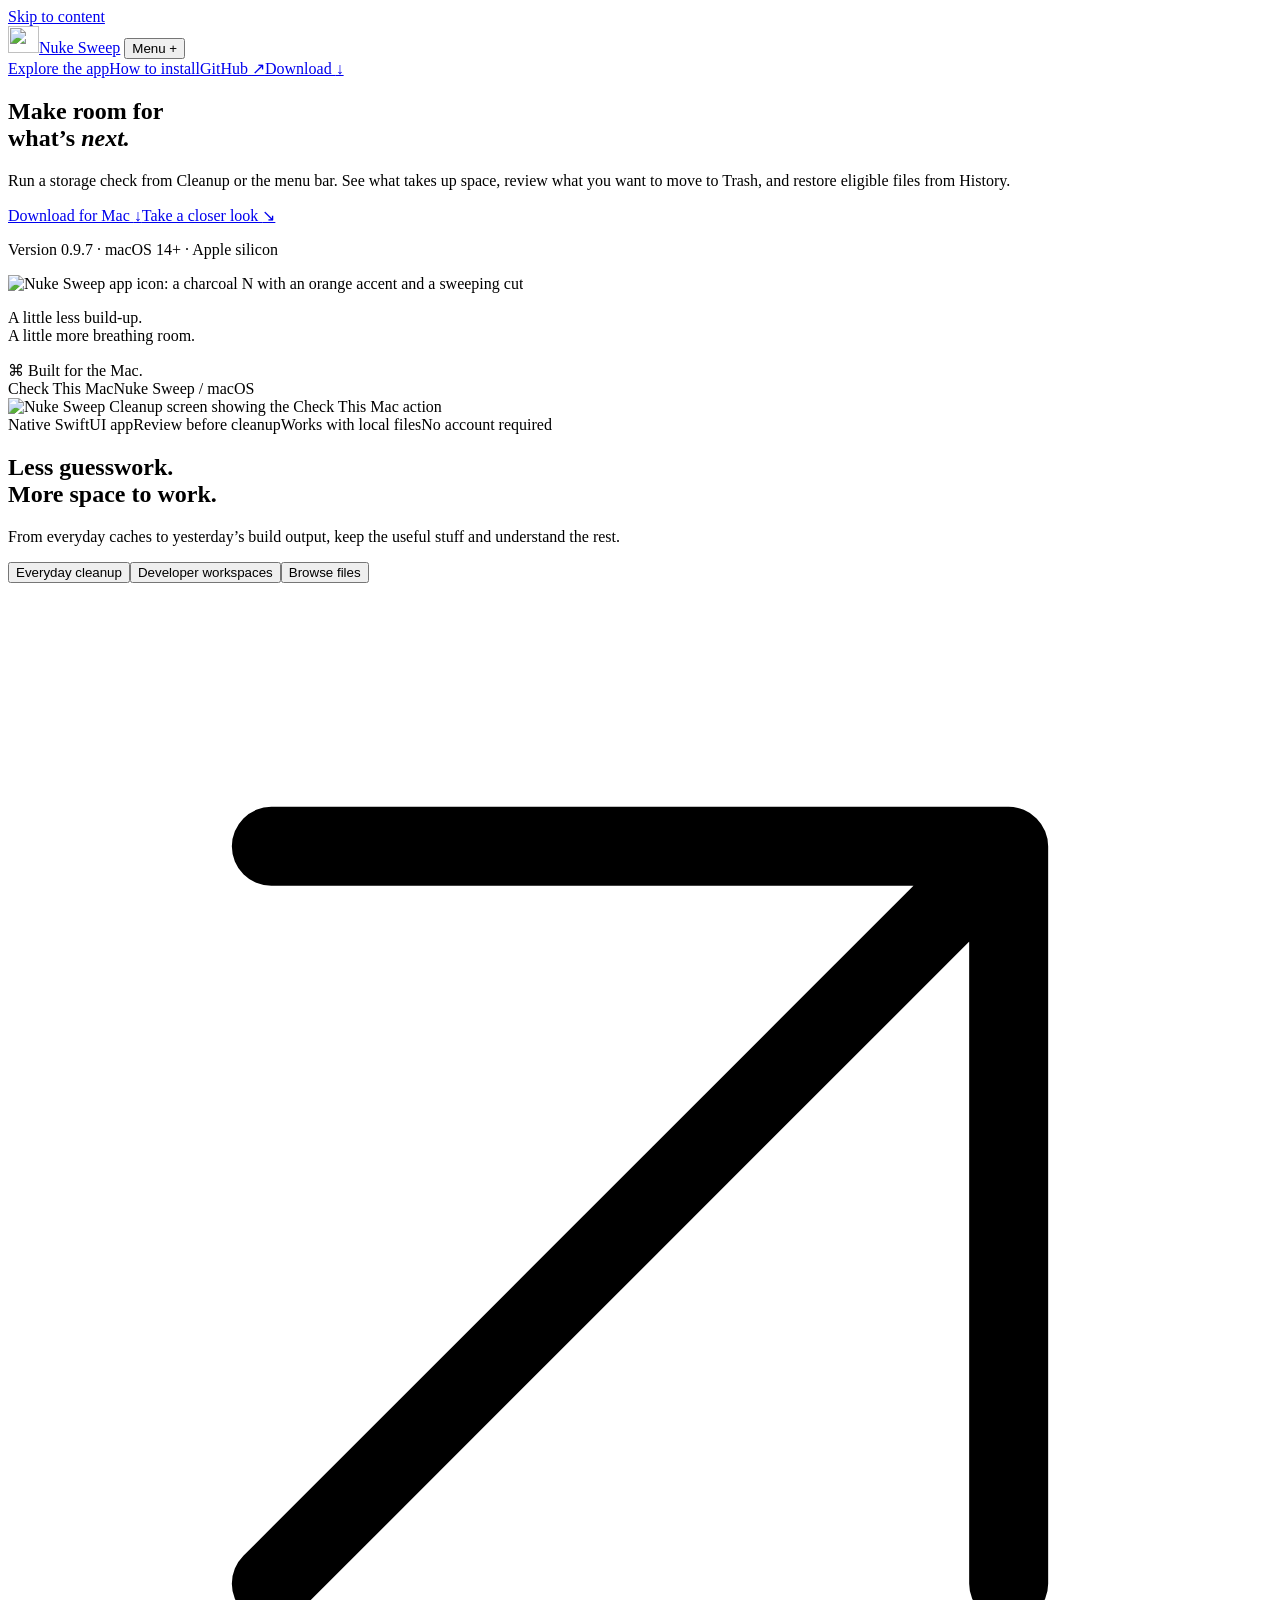
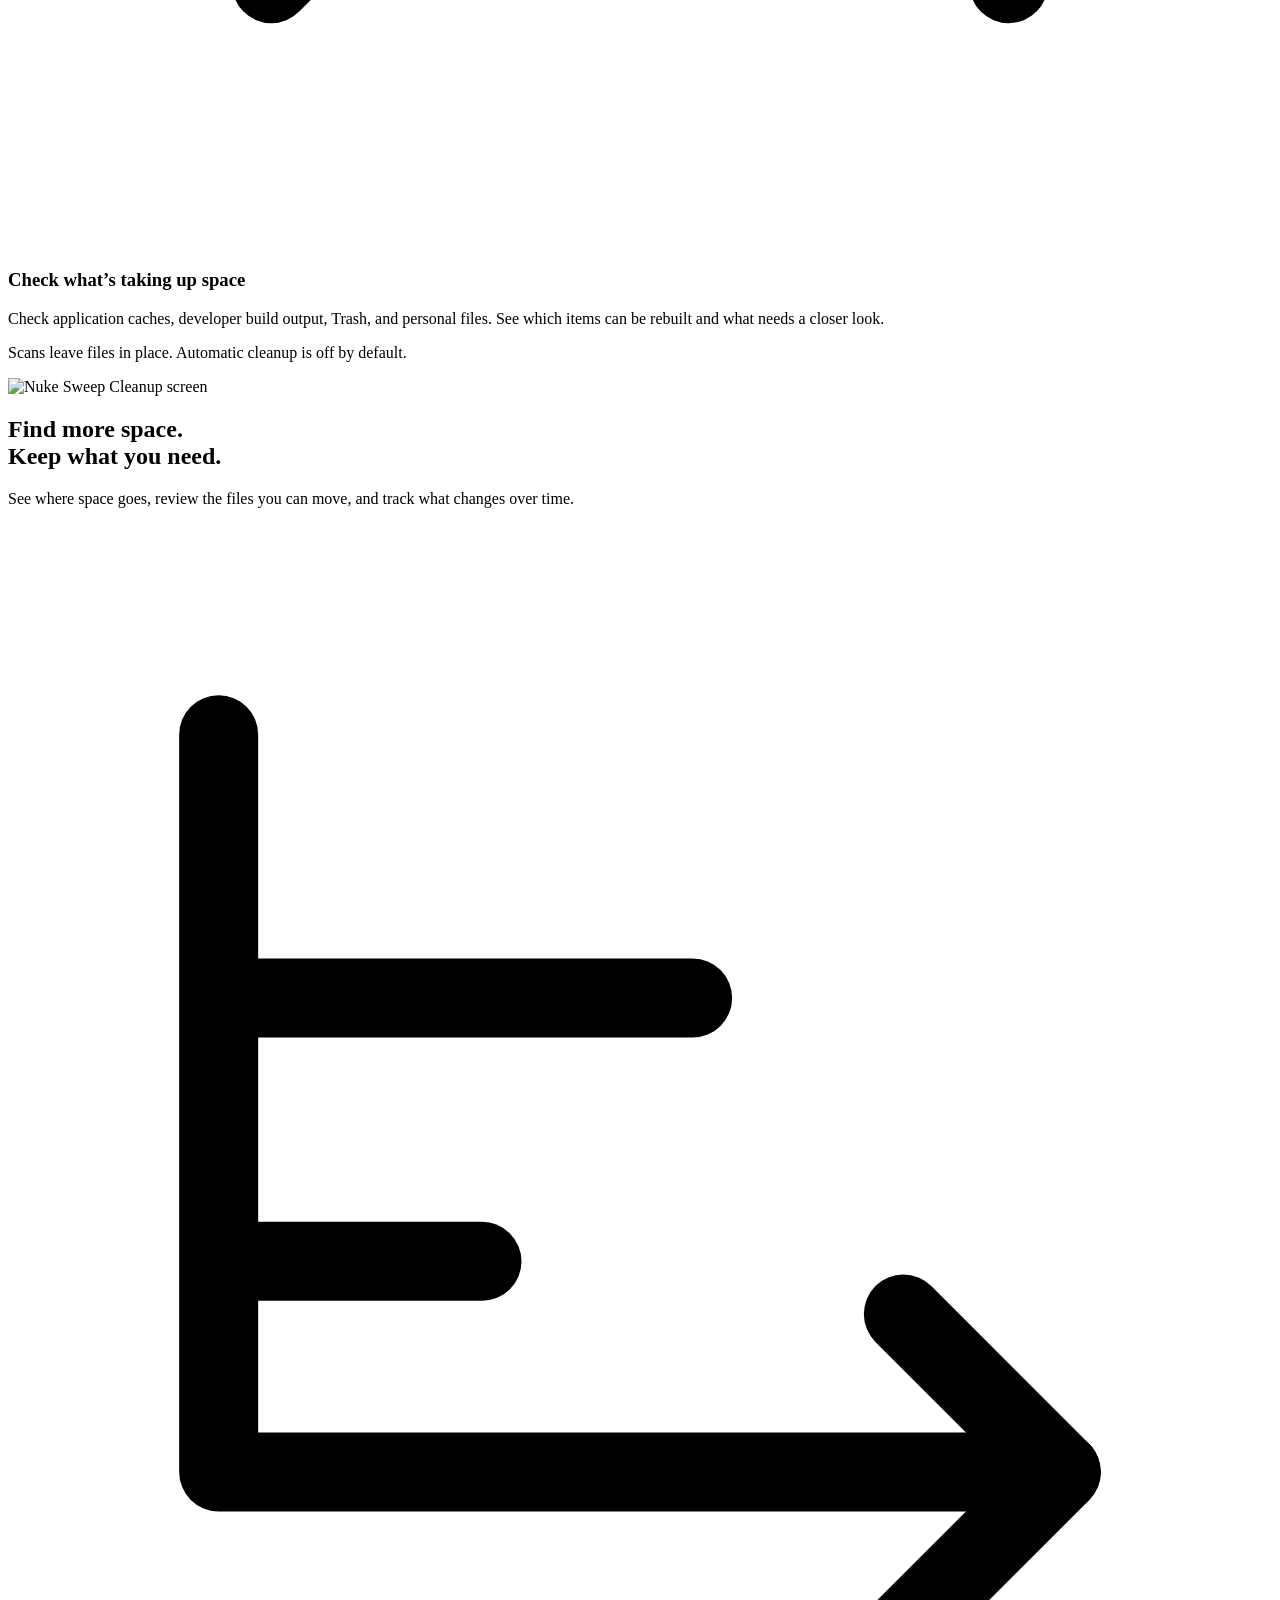
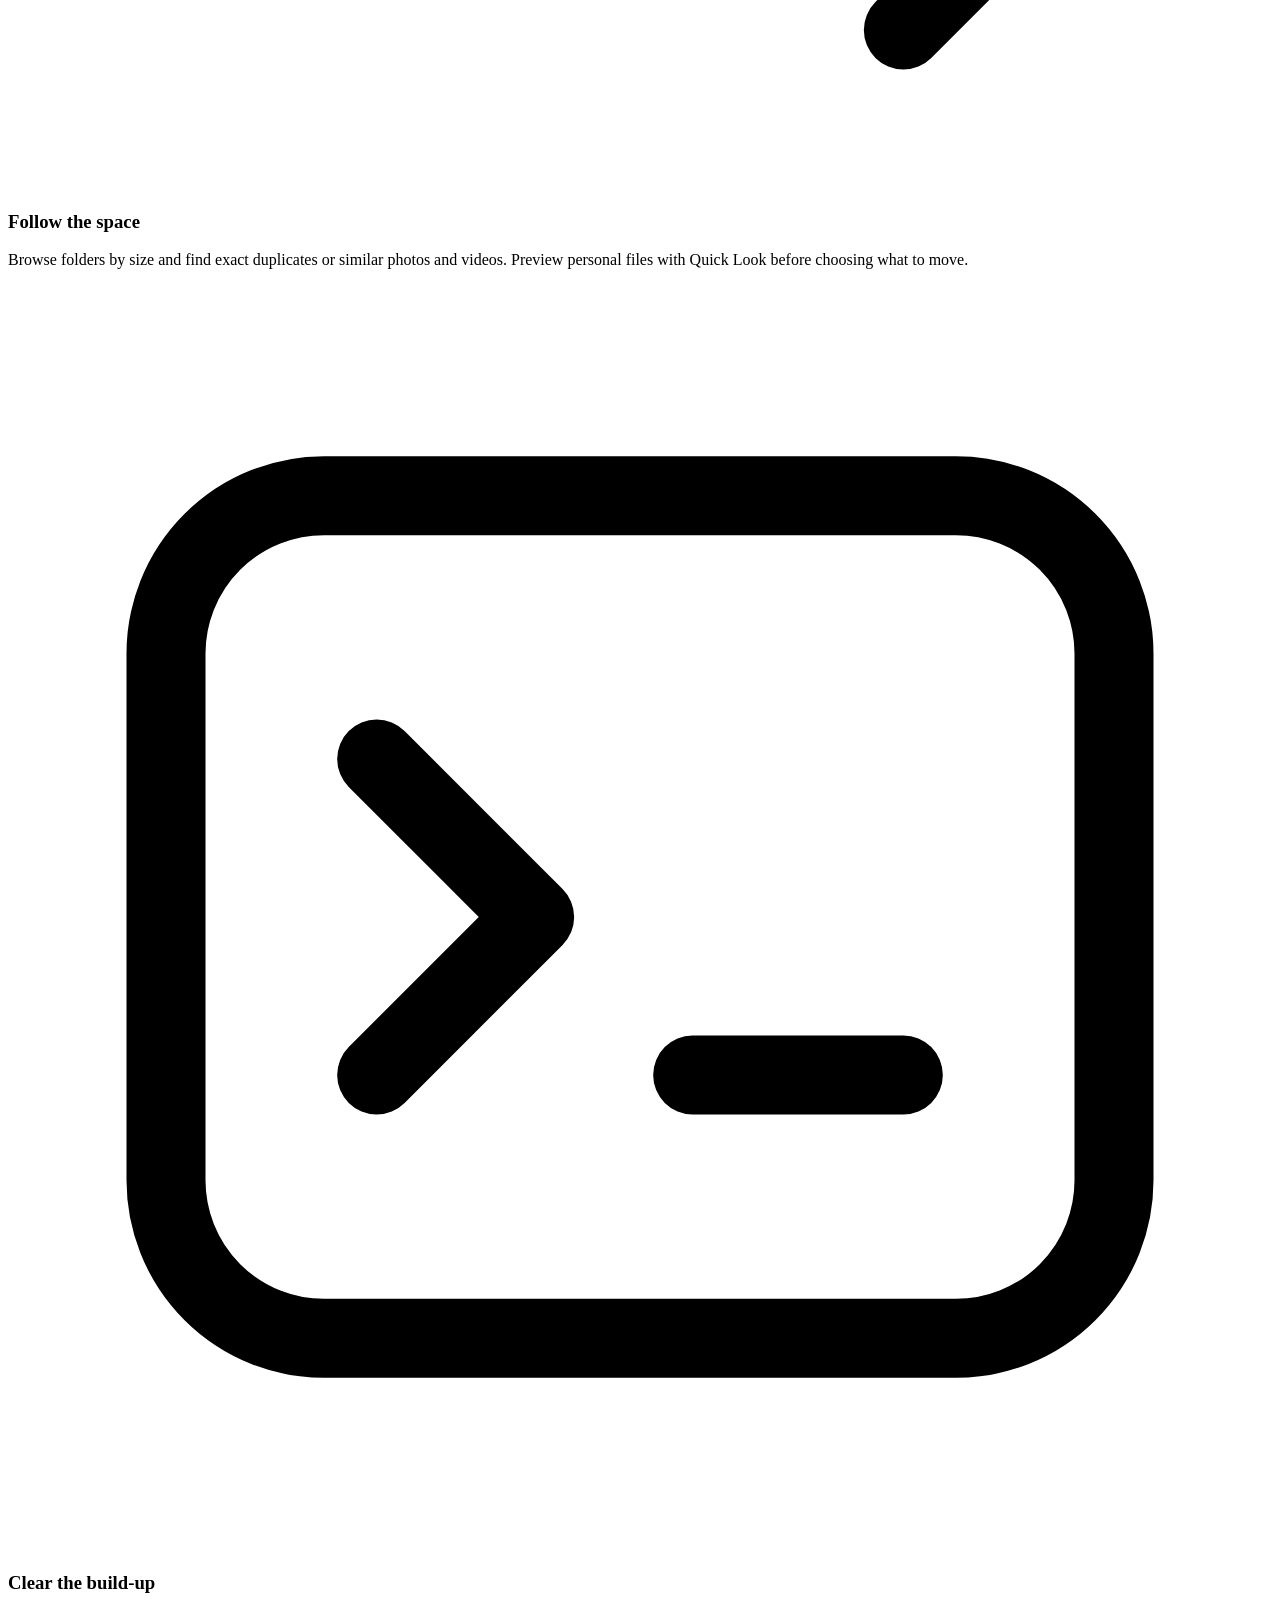
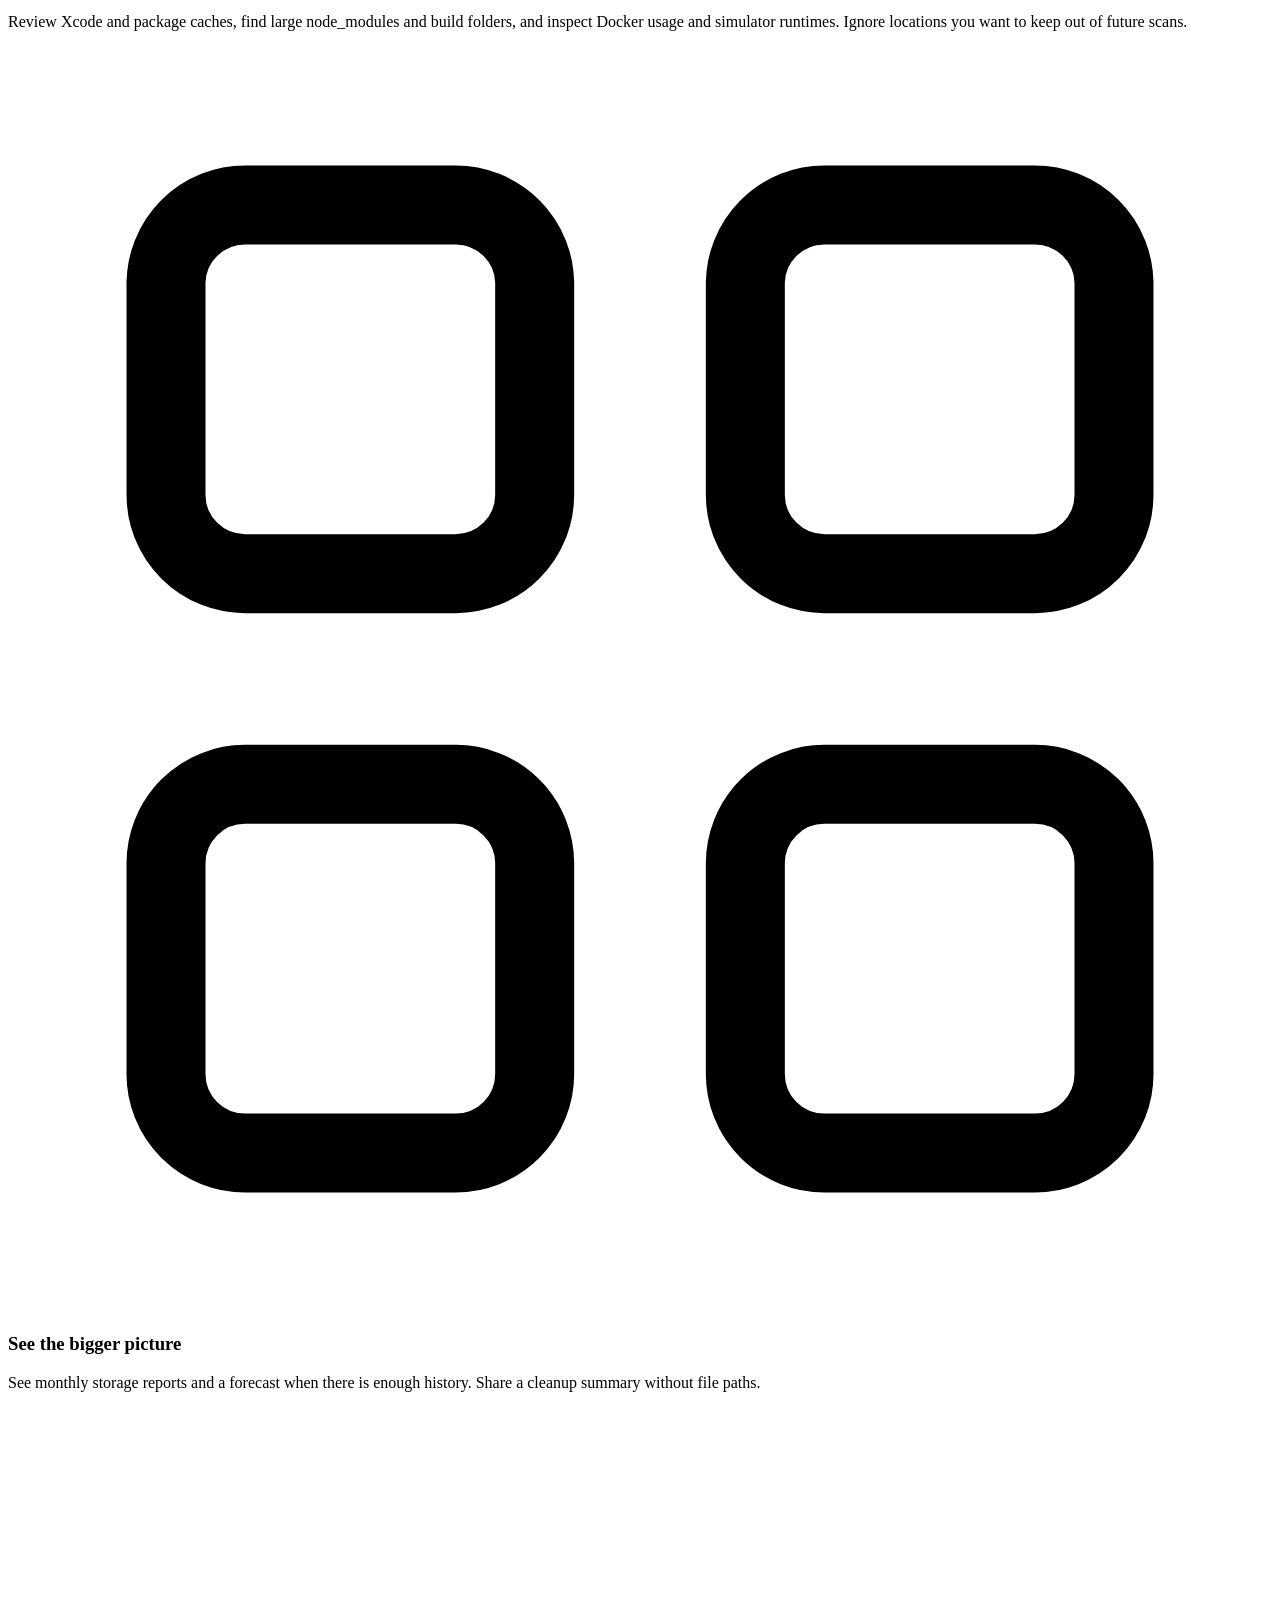
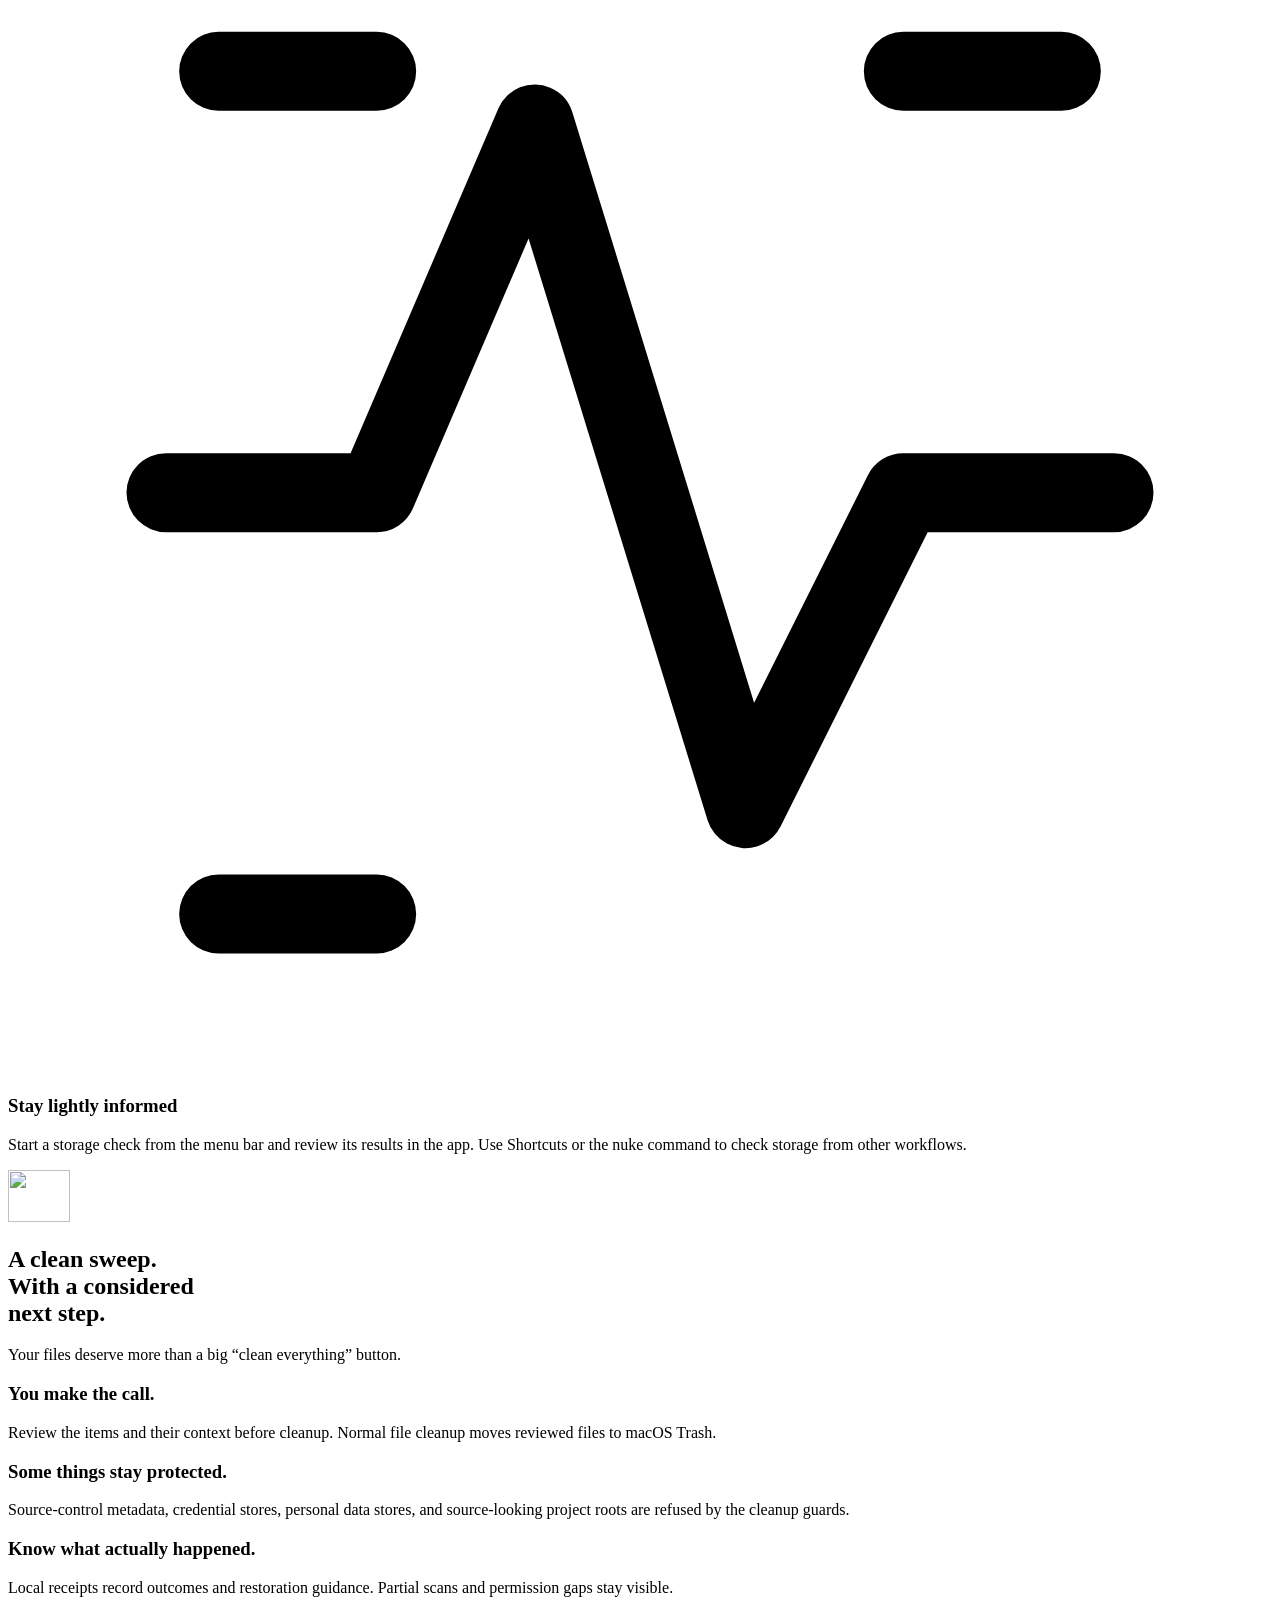
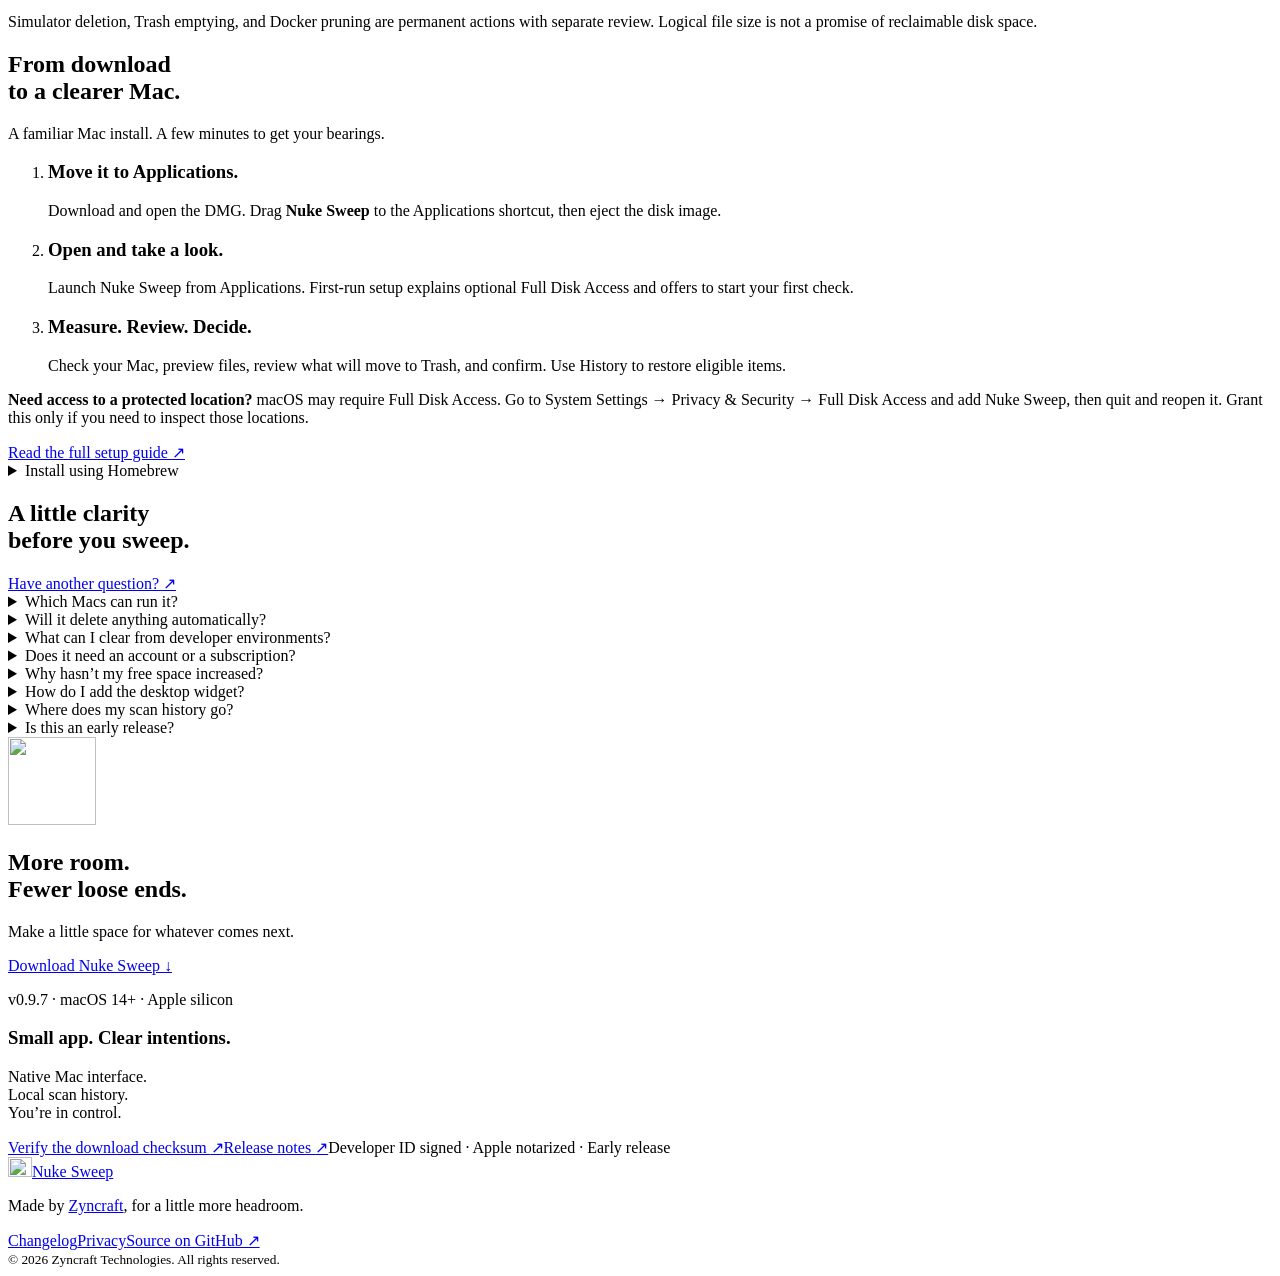
==== commit 1389baf3: "Publish notarized Nuke Sweep 0.9.7 Co-Authored-By: Claude Opus 5.5 <noreply@anthropic.com>" ====
--- a/website/index.html
+++ b/website/index.html
@@ -6,7 +6,7 @@
 <meta name="description" content="A native Mac utility to understand your storage, review build-up, and clear space with care. Cleanup, developer tools, and a lightweight menu-bar monitor.">
 <meta name="theme-color" content="#fbfaf7"><link rel="canonical" href="https://sweep.zyncraft.com/">
 <link rel="icon" type="image/svg+xml" href="/assets/mark.svg"><link rel="apple-touch-icon" href="/assets/app-icon.png"><link rel="stylesheet" href="/styles.css"><script src="/app.js" defer></script>
-<script type="application/ld+json">{"@context":"https://schema.org","@type":"SoftwareApplication","name":"Nuke Sweep","operatingSystem":"macOS 14 or later (Apple silicon)","applicationCategory":"UtilitiesApplication","softwareVersion":"0.9.6","downloadUrl":"https://sweep.zyncraft.com/downloads/Nuke-Sweep-0.9.6.dmg","author":{"@type":"Organization","name":"Zyncraft","url":"https://zyncraft.com"}}</script>
+<script type="application/ld+json">{"@context":"https://schema.org","@type":"SoftwareApplication","name":"Nuke Sweep","operatingSystem":"macOS 14 or later (Apple silicon)","applicationCategory":"UtilitiesApplication","softwareVersion":"0.9.7","downloadUrl":"https://sweep.zyncraft.com/downloads/Nuke-Sweep-0.9.7.dmg","author":{"@type":"Organization","name":"Zyncraft","url":"https://zyncraft.com"}}</script>
 </head>
 <body>
 <a class="skip" href="#main">Skip to content</a>
@@ -17,7 +17,7 @@
 </header>
 <main id="main">
 <section class="hero wrap">
-<div class="hero-copy"><h1>Make room for<br>what’s <em>next.</em></h1><p>Run a storage check from Cleanup or the menu bar. See what takes up space, review what you want to move to Trash, and restore eligible files from History.</p><div class="hero-actions"><a class="button primary" href="/downloads/Nuke-Sweep-0.9.6.dmg" download>Download for Mac <span aria-hidden="true">↓</span></a><a class="text-link" href="#explore">Take a closer look <span aria-hidden="true">↘</span></a></div><p class="requirements">Version 0.9.6 <span>·</span> macOS 14+ <span>·</span> Apple silicon</p></div>
+<div class="hero-copy"><h1>Make room for<br>what’s <em>next.</em></h1><p>Run a storage check from Cleanup or the menu bar. See what takes up space, review what you want to move to Trash, and restore eligible files from History.</p><div class="hero-actions"><a class="button primary" href="/downloads/Nuke-Sweep-0.9.7.dmg" download>Download for Mac <span aria-hidden="true">↓</span></a><a class="text-link" href="#explore">Take a closer look <span aria-hidden="true">↘</span></a></div><p class="requirements">Version 0.9.7 <span>·</span> macOS 14+ <span>·</span> Apple silicon</p></div>
 <div class="hero-side"><img class="hero-icon" src="/assets/app-icon.png" alt="Nuke Sweep app icon: a charcoal N with an orange accent and a sweeping cut" width="256" height="256"><p>A little less build-up.<br>A little more breathing room.</p><div class="native-note"><span aria-hidden="true">⌘</span> Built for the Mac.</div></div>
 <div class="hero-product"><div class="window-caption"><span class="window-dots" aria-hidden="true"><i></i><i></i><i></i></span><span>Check This Mac</span><span class="caption-end">Nuke Sweep / macOS</span></div><img src="/assets/cleanup.png" alt="Nuke Sweep Cleanup screen showing the Check This Mac action" width="980" height="610" fetchpriority="high"></div>
 </section>
@@ -34,6 +34,6 @@
 <section class="install wrap section" id="install"><div class="section-intro"><h2>From download<br>to a clearer Mac.</h2><p>A familiar Mac install. A few minutes to get your bearings.</p></div><ol class="steps"><li><h3>Move it to Applications.</h3><p>Download and open the DMG. Drag <strong>Nuke Sweep</strong> to the Applications shortcut, then eject the disk image.</p></li><li><h3>Open and take a look.</h3><p>Launch Nuke Sweep from Applications. First-run setup explains optional Full Disk Access and offers to start your first check.</p></li><li><h3>Measure. Review. Decide.</h3><p>Check your Mac, preview files, review what will move to Trash, and confirm. Use History to restore eligible items.</p></li></ol><div class="install-extra"><p><strong>Need access to a protected location?</strong> macOS may require Full Disk Access. Go to System Settings → Privacy &amp; Security → Full Disk Access and add Nuke Sweep, then quit and reopen it. Grant this only if you need to inspect those locations.</p><a href="https://github.com/emacliam/nuke-sweep#install">Read the full setup guide <span aria-hidden="true">↗</span></a></div><details class="homebrew"><summary>Install using Homebrew</summary><p>Homebrew installs the app and adds the <code>nuke</code> command to your terminal.</p><pre><code>brew tap emacliam/nuke-sweep https://github.com/emacliam/nuke-sweep.git
 brew install --cask emacliam/nuke-sweep/nuke-sweep</code></pre><p>Run <code>nuke check --json</code> for a storage check or <code>nuke clean --review</code> to see cleanup candidates.</p></details></section>
 <section class="faq wrap section" id="faq"><div><h2>A little clarity<br>before you sweep.</h2><a class="text-link" href="https://github.com/emacliam/nuke-sweep/issues">Have another question? <span aria-hidden="true">↗</span></a></div><div class="faq-list"><details><summary>Which Macs can run it?</summary><p>This download is built for Apple silicon Macs running macOS Sonoma 14 or later. An Intel binary isn’t included. Developers can build the source on a compatible Mac with Xcode and Swift.</p></details><details><summary>Will it delete anything automatically?</summary><p>Manual cleanup starts with your review. You can opt in to automatic cleanup of eligible idle caches and build output. Dry run shows what would move first. Normal cleanup moves files to Trash; deleting a simulator, emptying Trash, and pruning Docker objects are separate permanent actions.</p></details><details><summary>What can I clear from developer environments?</summary><p>Review cache contents individually, find large node_modules and build folders across your workspaces, or inspect emulator storage. Android Quick Boot snapshots move to Trash; deleting a shut-down Apple simulator permanently removes its installed test apps and data. Shared runtimes stay managed by Xcode or Android Studio. <a href="https://github.com/emacliam/nuke-sweep/blob/main/docs/DEVELOPER-CLEANUP.md">Read the cleanup guide.</a></p></details><details><summary>Does it need an account or a subscription?</summary><p>No account is required to use the app. This release is available as a direct download. There is no subscription flow in Nuke Sweep.</p></details><details><summary>Why hasn’t my free space increased?</summary><p>Moving files to Trash usually does not free their occupied space. Emptying Trash is a separate permanent action. APFS snapshots, shared extents, and other system activity also affect available space.</p></details><details><summary>How do I add the desktop widget?</summary><p>Launch the installed app once, then Control-click the desktop → Edit Widgets → search for Nuke Sweep → choose Storage. macOS controls refresh timing; use the menu-bar monitor for live readings.</p></details><details><summary>Where does my scan history go?</summary><p>Scan history and cleanup receipts stay locally on your Mac under Library/Application Support/Nuke. The original folder name is retained for upgrade compatibility. JSON export happens only when you choose to export.</p></details><details><summary>Is this an early release?</summary><p>Yes. Review cleanup carefully and keep backups. See the changelog for what changed and the GitHub documentation for current limits.</p></details></div></section>
-<section class="download wrap" id="download"><div><img src="/assets/app-icon.png" width="88" height="88" alt=""><h2>More room.<br>Fewer loose ends.</h2><p>Make a little space for whatever comes next.</p><a class="button primary" href="/downloads/Nuke-Sweep-0.9.6.dmg" download>Download Nuke Sweep <span aria-hidden="true">↓</span></a><p class="requirements">v0.9.6 · macOS 14+ · Apple silicon</p></div><aside><h3>Small app. Clear intentions.</h3><p>Native Mac interface.<br>Local scan history.<br>You’re in control.</p><a href="/downloads/SHA256SUMS.txt">Verify the download checksum <span aria-hidden="true">↗</span></a><a href="/changelog.html">Release notes <span aria-hidden="true">↗</span></a><span class="release-status">Developer ID signed · Apple notarized · Early release</span></aside></section>
+<section class="download wrap" id="download"><div><img src="/assets/app-icon.png" width="88" height="88" alt=""><h2>More room.<br>Fewer loose ends.</h2><p>Make a little space for whatever comes next.</p><a class="button primary" href="/downloads/Nuke-Sweep-0.9.7.dmg" download>Download Nuke Sweep <span aria-hidden="true">↓</span></a><p class="requirements">v0.9.7 · macOS 14+ · Apple silicon</p></div><aside><h3>Small app. Clear intentions.</h3><p>Native Mac interface.<br>Local scan history.<br>You’re in control.</p><a href="/downloads/SHA256SUMS.txt">Verify the download checksum <span aria-hidden="true">↗</span></a><a href="/changelog.html">Release notes <span aria-hidden="true">↗</span></a><span class="release-status">Developer ID signed · Apple notarized · Early release</span></aside></section>
 </main><footer class="footer wrap"><a class="brand" href="/" aria-label="Nuke Sweep home"><img src="/assets/mark.svg" width="24" height="20" alt=""><span>Nuke Sweep</span></a><p>Made by <a href="https://zyncraft.com">Zyncraft</a>, for a little more headroom.</p><div><a href="/changelog.html">Changelog</a><a href="/privacy.html">Privacy</a><a href="https://github.com/emacliam/nuke-sweep">Source on GitHub ↗</a></div><small>© 2026 Zyncraft Technologies. All rights reserved.</small></footer>
 </body></html>
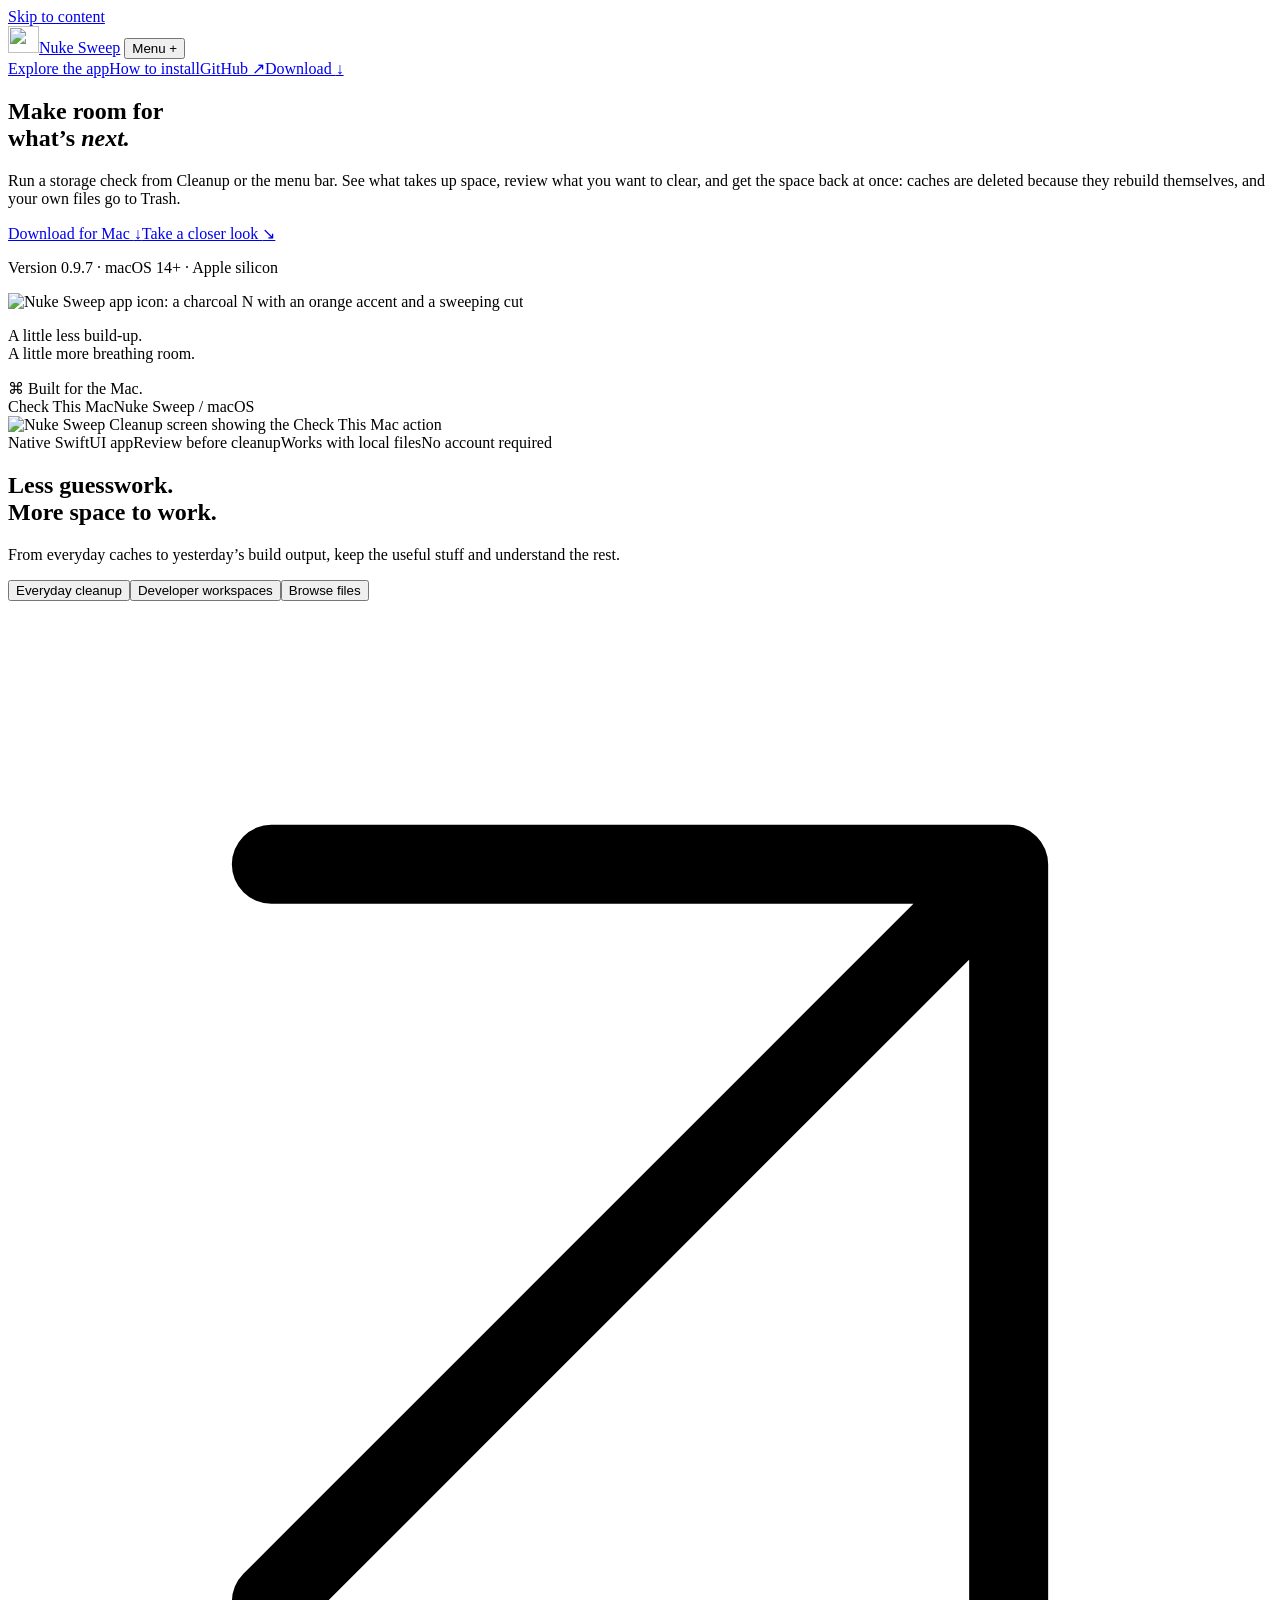
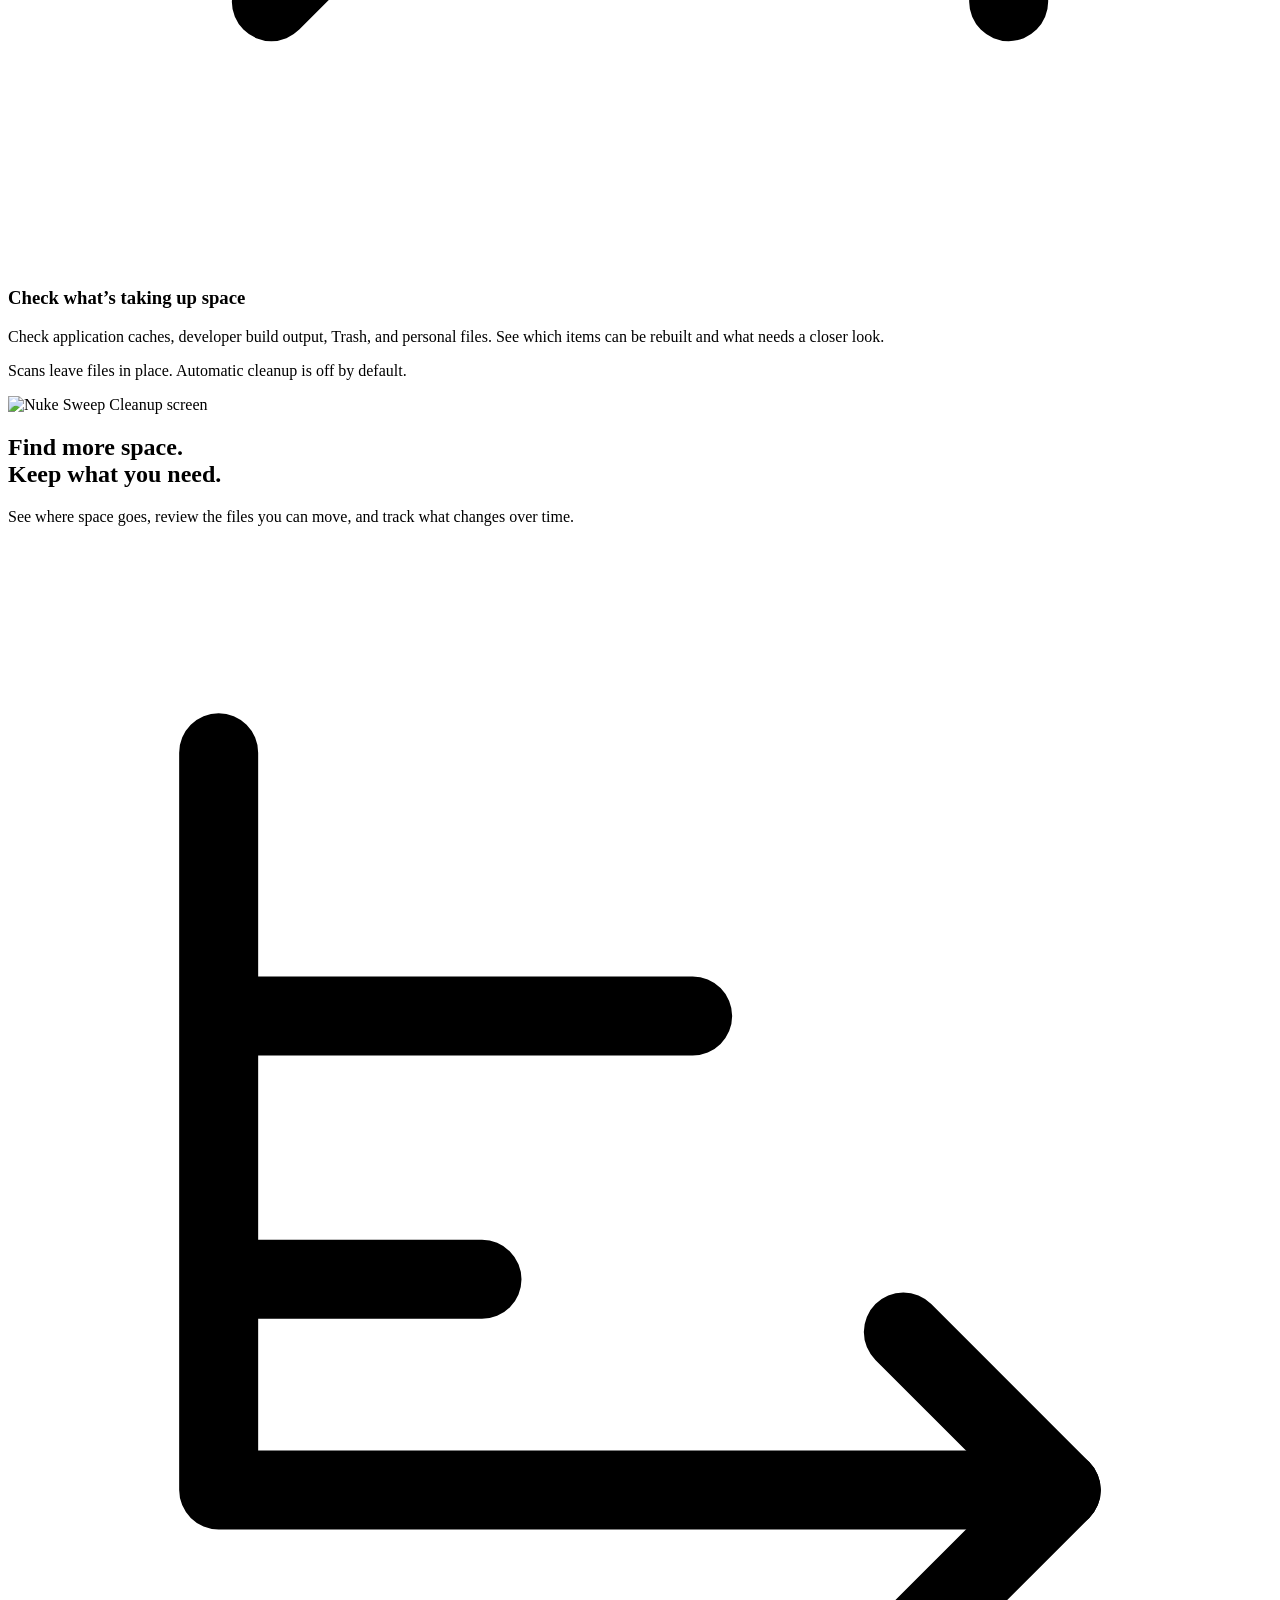
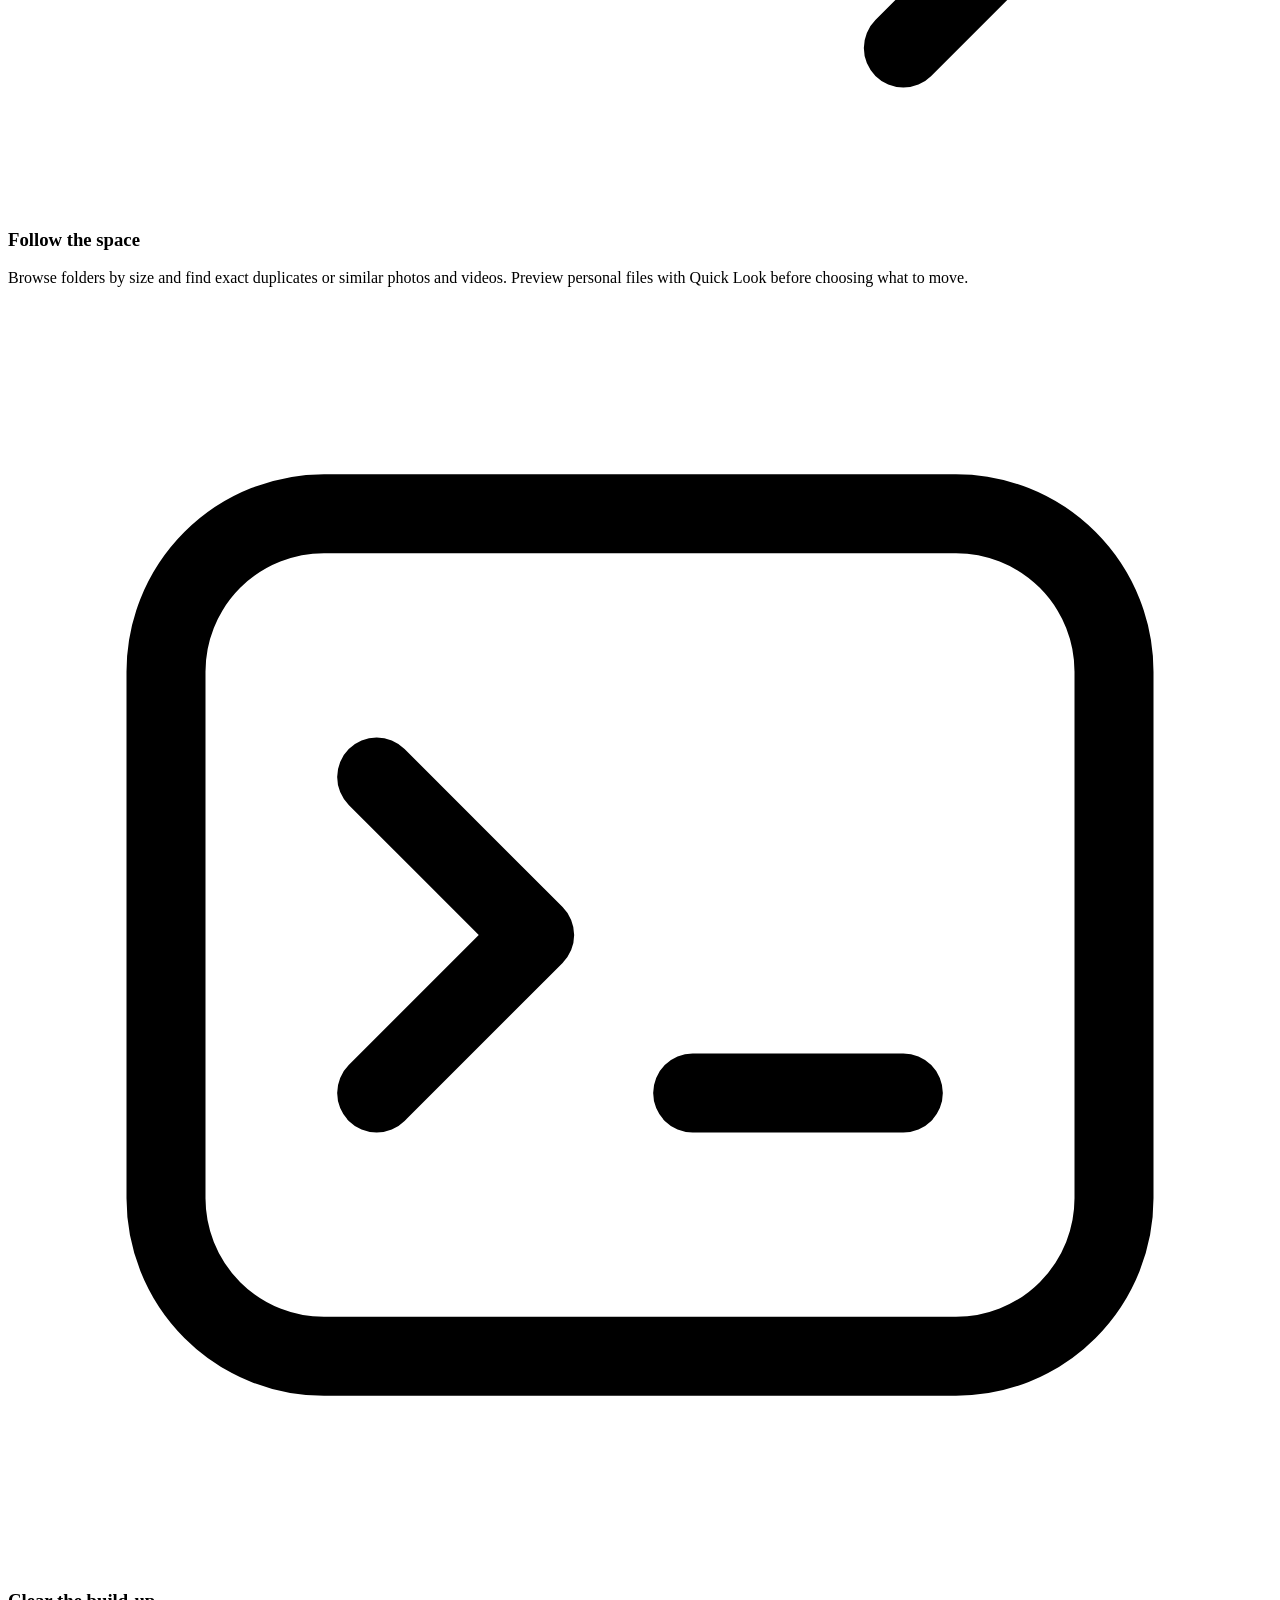
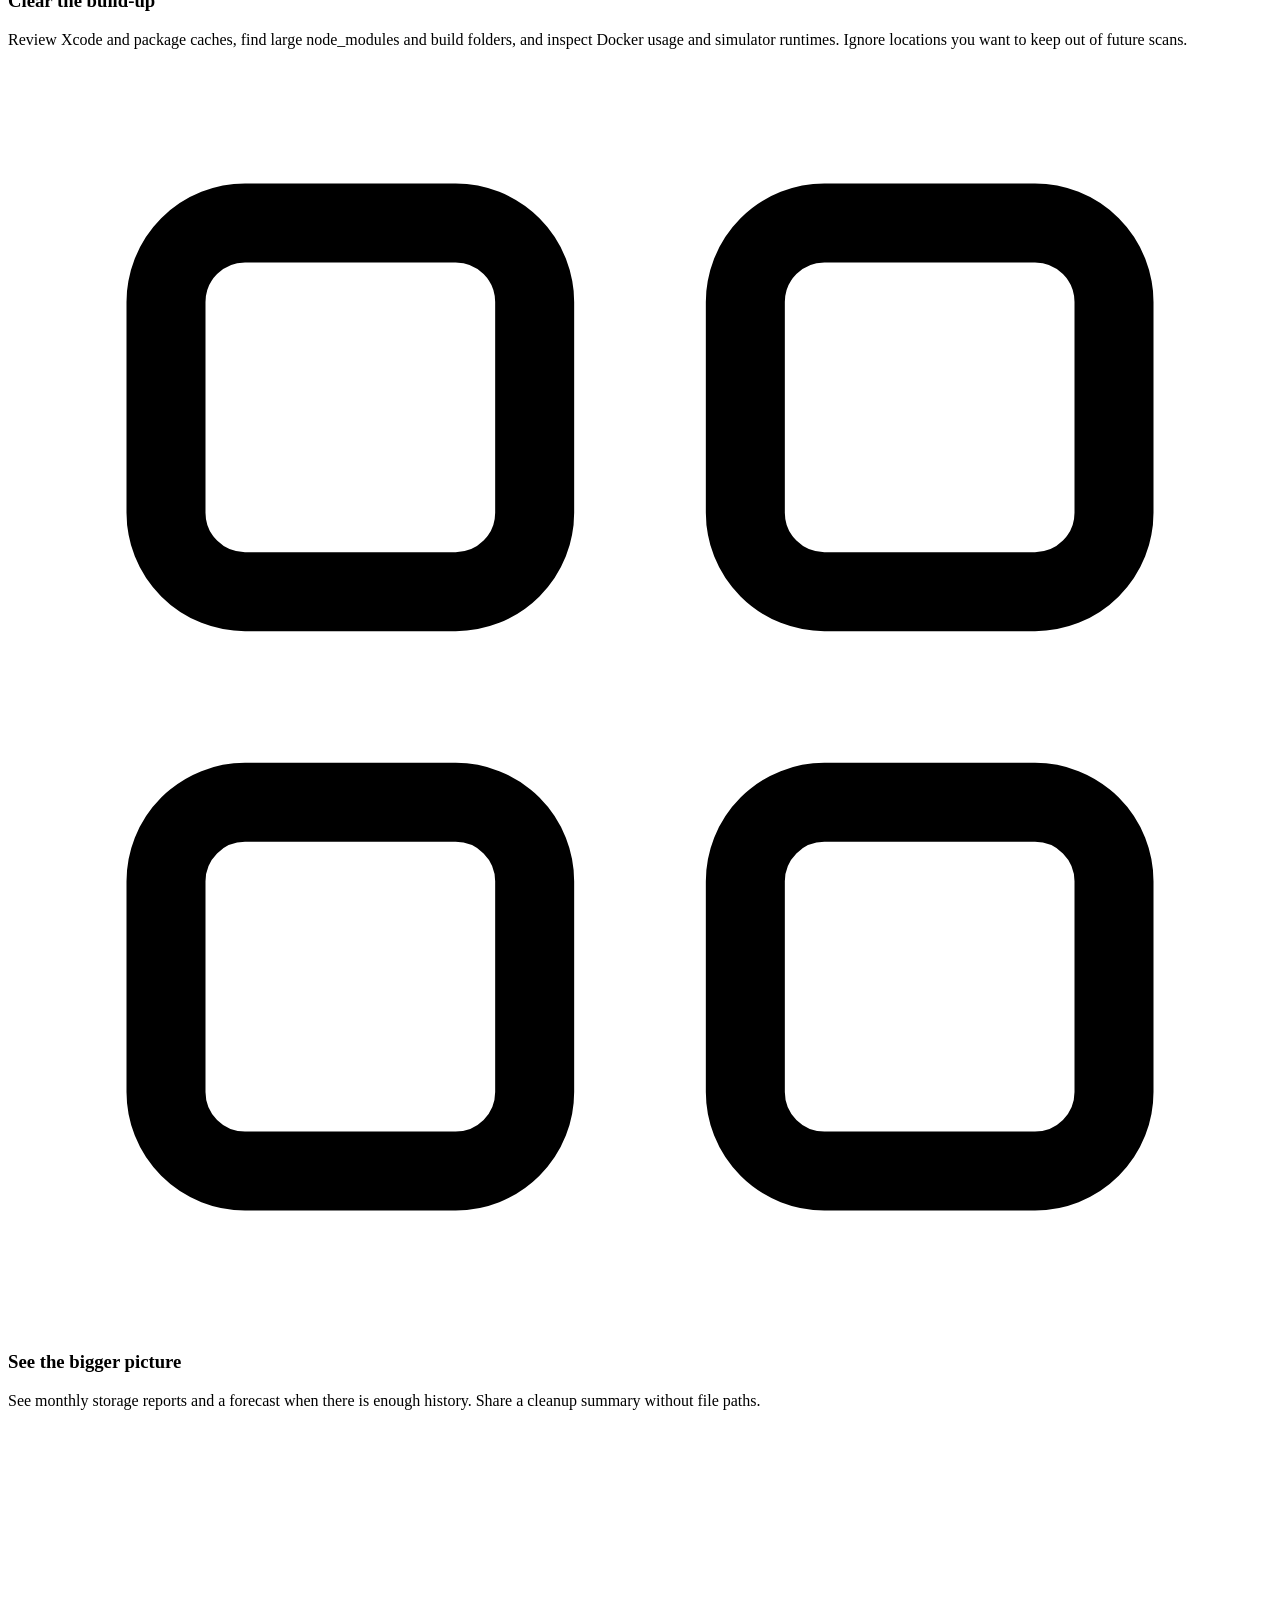
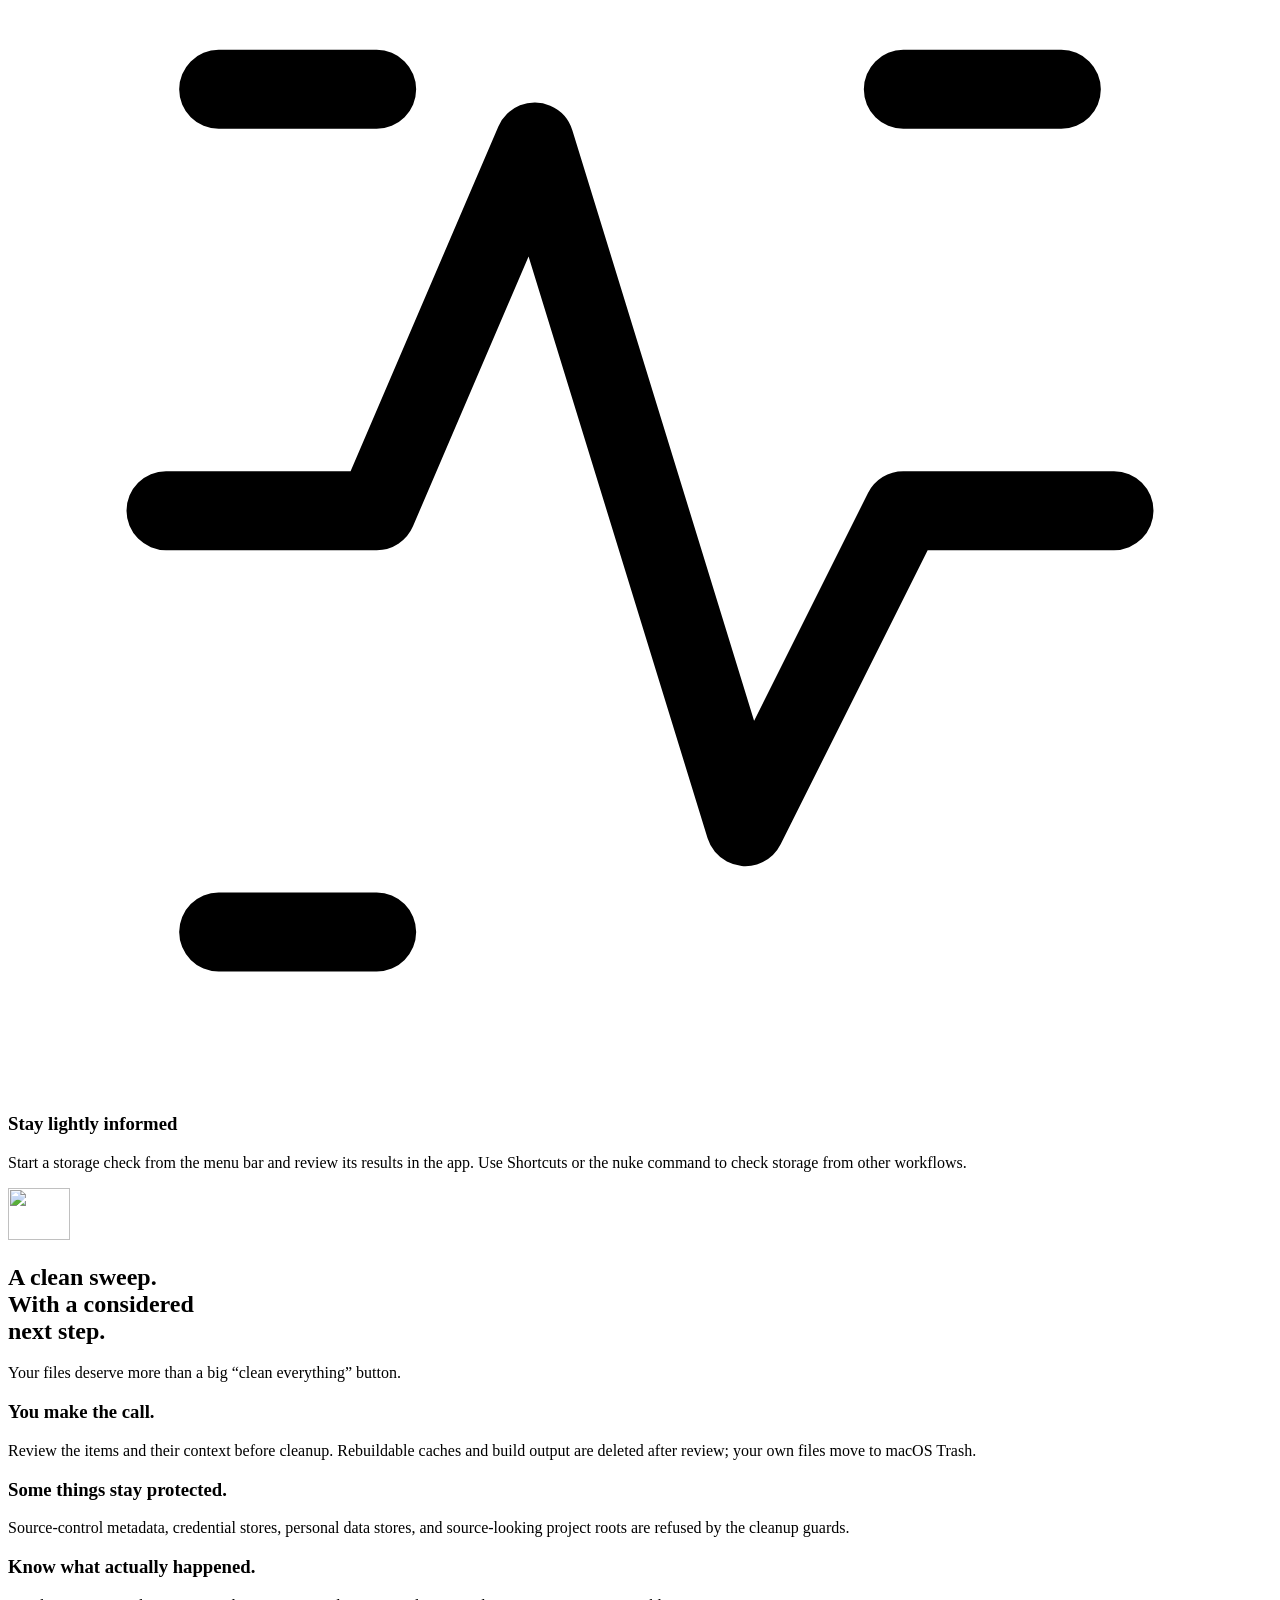
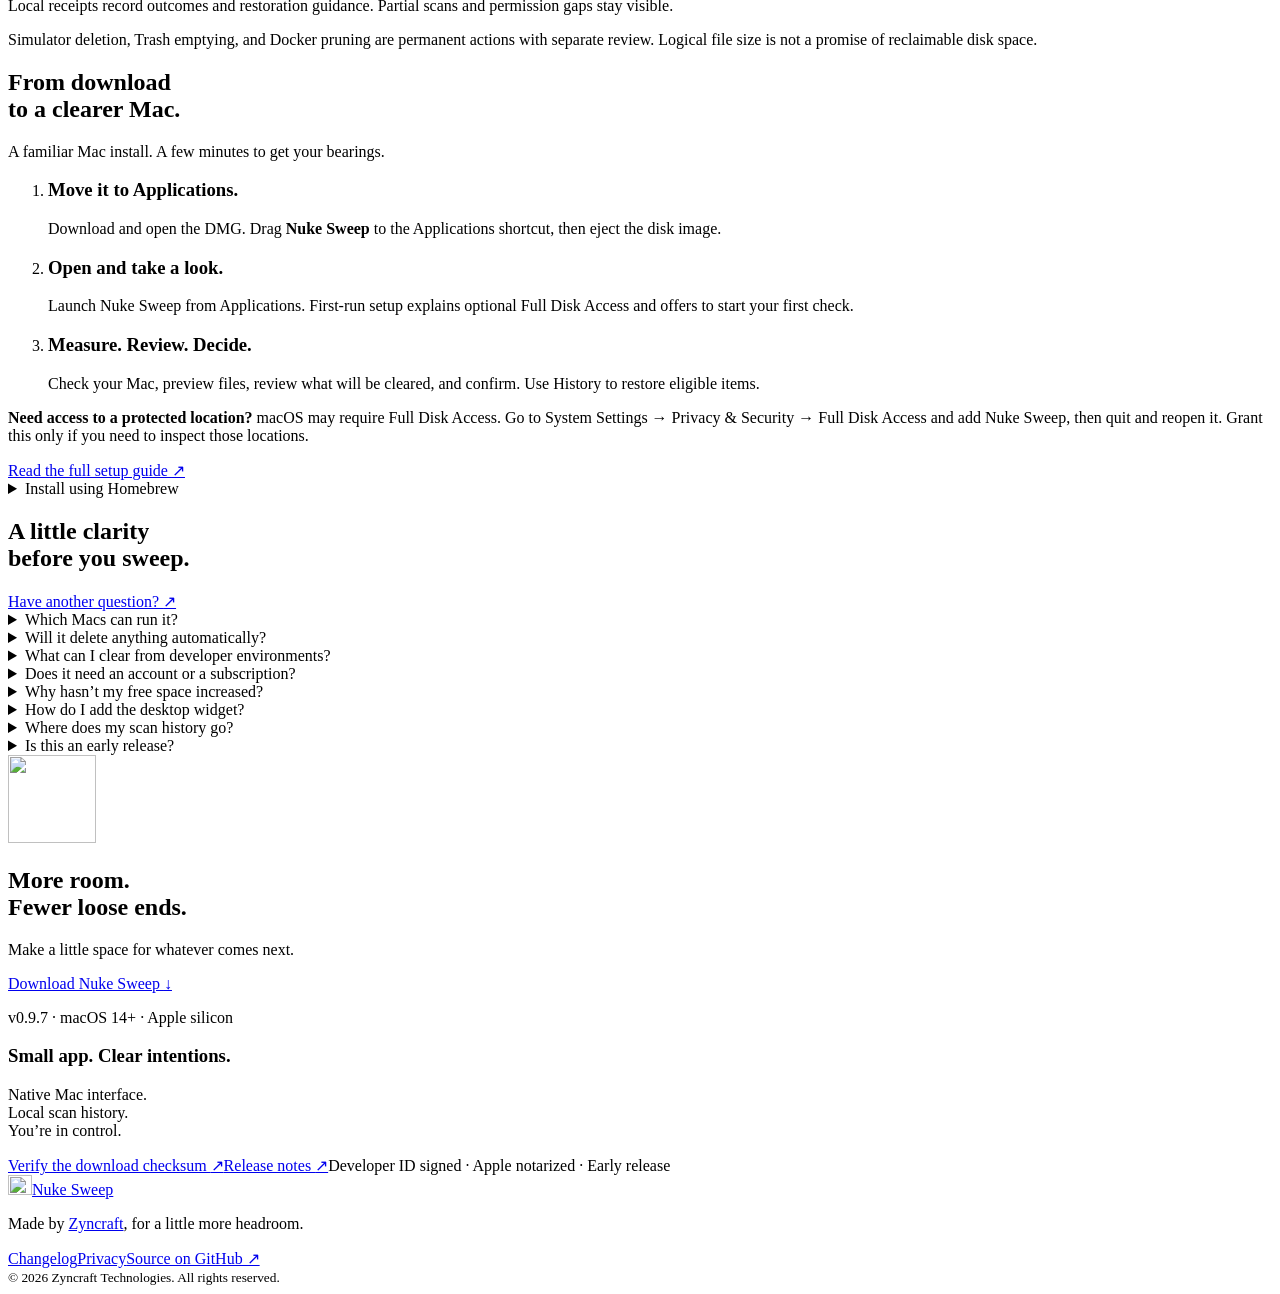
==== commit 3dcca405: "Say what really happens: caches are deleted, your own files go to Trash The check's promise, onboard" ====
--- a/website/index.html
+++ b/website/index.html
@@ -17,7 +17,7 @@
 </header>
 <main id="main">
 <section class="hero wrap">
-<div class="hero-copy"><h1>Make room for<br>what’s <em>next.</em></h1><p>Run a storage check from Cleanup or the menu bar. See what takes up space, review what you want to move to Trash, and restore eligible files from History.</p><div class="hero-actions"><a class="button primary" href="/downloads/Nuke-Sweep-0.9.7.dmg" download>Download for Mac <span aria-hidden="true">↓</span></a><a class="text-link" href="#explore">Take a closer look <span aria-hidden="true">↘</span></a></div><p class="requirements">Version 0.9.7 <span>·</span> macOS 14+ <span>·</span> Apple silicon</p></div>
+<div class="hero-copy"><h1>Make room for<br>what’s <em>next.</em></h1><p>Run a storage check from Cleanup or the menu bar. See what takes up space, review what you want to clear, and get the space back at once: caches are deleted because they rebuild themselves, and your own files go to Trash.</p><div class="hero-actions"><a class="button primary" href="/downloads/Nuke-Sweep-0.9.7.dmg" download>Download for Mac <span aria-hidden="true">↓</span></a><a class="text-link" href="#explore">Take a closer look <span aria-hidden="true">↘</span></a></div><p class="requirements">Version 0.9.7 <span>·</span> macOS 14+ <span>·</span> Apple silicon</p></div>
 <div class="hero-side"><img class="hero-icon" src="/assets/app-icon.png" alt="Nuke Sweep app icon: a charcoal N with an orange accent and a sweeping cut" width="256" height="256"><p>A little less build-up.<br>A little more breathing room.</p><div class="native-note"><span aria-hidden="true">⌘</span> Built for the Mac.</div></div>
 <div class="hero-product"><div class="window-caption"><span class="window-dots" aria-hidden="true"><i></i><i></i><i></i></span><span>Check This Mac</span><span class="caption-end">Nuke Sweep / macOS</span></div><img src="/assets/cleanup.png" alt="Nuke Sweep Cleanup screen showing the Check This Mac action" width="980" height="610" fetchpriority="high"></div>
 </section>
@@ -30,10 +30,10 @@
 <section class="toolbox wrap section" id="features"><div class="section-intro"><h2>Find more space.<br>Keep what you need.</h2><p>See where space goes, review the files you can move, and track what changes over time.</p></div>
 <div class="tool-list"><article><span class="tool-icon" aria-hidden="true"><svg viewBox="0 0 24 24" fill="none" stroke="currentColor" stroke-width="1.5" stroke-linecap="round" stroke-linejoin="round" aria-hidden="true"><path d="M4 4v14h16M4 9h9M4 14h5"/><path d="m17 15 3 3-3 3"/></svg></span><h3>Follow the space</h3><p>Browse folders by size and find exact duplicates or similar photos and videos. Preview personal files with Quick Look before choosing what to move.</p></article><article><span class="tool-icon" aria-hidden="true"><svg viewBox="0 0 24 24" fill="none" stroke="currentColor" stroke-width="1.5" stroke-linecap="round" stroke-linejoin="round" aria-hidden="true"><rect x="3" y="4" width="18" height="16" rx="3"/><path d="m7 9 3 3-3 3m6 0h4"/></svg></span><h3>Clear the build-up</h3><p>Review Xcode and package caches, find large node_modules and build folders, and inspect Docker usage and simulator runtimes. Ignore locations you want to keep out of future scans.</p></article><article><span class="tool-icon" aria-hidden="true"><svg viewBox="0 0 24 24" fill="none" stroke="currentColor" stroke-width="1.5" stroke-linecap="round" stroke-linejoin="round" aria-hidden="true"><rect x="3" y="3" width="7" height="7" rx="1.5"/><rect x="14" y="3" width="7" height="7" rx="1.5"/><rect x="3" y="14" width="7" height="7" rx="1.5"/><rect x="14" y="14" width="7" height="7" rx="1.5"/></svg></span><h3>See the bigger picture</h3><p>See monthly storage reports and a forecast when there is enough history. Share a cleanup summary without file paths.</p></article><article><span class="tool-icon" aria-hidden="true"><svg viewBox="0 0 24 24" fill="none" stroke="currentColor" stroke-width="1.5" stroke-linecap="round" stroke-linejoin="round" aria-hidden="true"><path d="M3 13h4l3-7 4 13 3-6h4"/><path d="M4 5h3m10 0h3M4 21h3"/></svg></span><h3>Stay lightly informed</h3><p>Start a storage check from the menu bar and review its results in the app. Use Shortcuts or the nuke command to check storage from other workflows.</p></article></div>
 </section>
-<section class="care-section" id="care"><div class="care-inner wrap"><div class="care-heading"><img src="/assets/mark.svg" width="62" height="52" alt=""><h2>A clean sweep.<br>With a considered<br>next step.</h2></div><div class="care-copy"><p class="care-lead">Your files deserve more than a big “clean everything” button.</p><div><h3>You make the call.</h3><p>Review the items and their context before cleanup. Normal file cleanup moves reviewed files to macOS Trash.</p></div><div><h3>Some things stay protected.</h3><p>Source-control metadata, credential stores, personal data stores, and source-looking project roots are refused by the cleanup guards.</p></div><div><h3>Know what actually happened.</h3><p>Local receipts record outcomes and restoration guidance. Partial scans and permission gaps stay visible.</p></div><p class="care-footnote">Simulator deletion, Trash emptying, and Docker pruning are permanent actions with separate review. Logical file size is not a promise of reclaimable disk space.</p></div></div></section>
-<section class="install wrap section" id="install"><div class="section-intro"><h2>From download<br>to a clearer Mac.</h2><p>A familiar Mac install. A few minutes to get your bearings.</p></div><ol class="steps"><li><h3>Move it to Applications.</h3><p>Download and open the DMG. Drag <strong>Nuke Sweep</strong> to the Applications shortcut, then eject the disk image.</p></li><li><h3>Open and take a look.</h3><p>Launch Nuke Sweep from Applications. First-run setup explains optional Full Disk Access and offers to start your first check.</p></li><li><h3>Measure. Review. Decide.</h3><p>Check your Mac, preview files, review what will move to Trash, and confirm. Use History to restore eligible items.</p></li></ol><div class="install-extra"><p><strong>Need access to a protected location?</strong> macOS may require Full Disk Access. Go to System Settings → Privacy &amp; Security → Full Disk Access and add Nuke Sweep, then quit and reopen it. Grant this only if you need to inspect those locations.</p><a href="https://github.com/emacliam/nuke-sweep#install">Read the full setup guide <span aria-hidden="true">↗</span></a></div><details class="homebrew"><summary>Install using Homebrew</summary><p>Homebrew installs the app and adds the <code>nuke</code> command to your terminal.</p><pre><code>brew tap emacliam/nuke-sweep https://github.com/emacliam/nuke-sweep.git
+<section class="care-section" id="care"><div class="care-inner wrap"><div class="care-heading"><img src="/assets/mark.svg" width="62" height="52" alt=""><h2>A clean sweep.<br>With a considered<br>next step.</h2></div><div class="care-copy"><p class="care-lead">Your files deserve more than a big “clean everything” button.</p><div><h3>You make the call.</h3><p>Review the items and their context before cleanup. Rebuildable caches and build output are deleted after review; your own files move to macOS Trash.</p></div><div><h3>Some things stay protected.</h3><p>Source-control metadata, credential stores, personal data stores, and source-looking project roots are refused by the cleanup guards.</p></div><div><h3>Know what actually happened.</h3><p>Local receipts record outcomes and restoration guidance. Partial scans and permission gaps stay visible.</p></div><p class="care-footnote">Simulator deletion, Trash emptying, and Docker pruning are permanent actions with separate review. Logical file size is not a promise of reclaimable disk space.</p></div></div></section>
+<section class="install wrap section" id="install"><div class="section-intro"><h2>From download<br>to a clearer Mac.</h2><p>A familiar Mac install. A few minutes to get your bearings.</p></div><ol class="steps"><li><h3>Move it to Applications.</h3><p>Download and open the DMG. Drag <strong>Nuke Sweep</strong> to the Applications shortcut, then eject the disk image.</p></li><li><h3>Open and take a look.</h3><p>Launch Nuke Sweep from Applications. First-run setup explains optional Full Disk Access and offers to start your first check.</p></li><li><h3>Measure. Review. Decide.</h3><p>Check your Mac, preview files, review what will be cleared, and confirm. Use History to restore eligible items.</p></li></ol><div class="install-extra"><p><strong>Need access to a protected location?</strong> macOS may require Full Disk Access. Go to System Settings → Privacy &amp; Security → Full Disk Access and add Nuke Sweep, then quit and reopen it. Grant this only if you need to inspect those locations.</p><a href="https://github.com/emacliam/nuke-sweep#install">Read the full setup guide <span aria-hidden="true">↗</span></a></div><details class="homebrew"><summary>Install using Homebrew</summary><p>Homebrew installs the app and adds the <code>nuke</code> command to your terminal.</p><pre><code>brew tap emacliam/nuke-sweep https://github.com/emacliam/nuke-sweep.git
 brew install --cask emacliam/nuke-sweep/nuke-sweep</code></pre><p>Run <code>nuke check --json</code> for a storage check or <code>nuke clean --review</code> to see cleanup candidates.</p></details></section>
-<section class="faq wrap section" id="faq"><div><h2>A little clarity<br>before you sweep.</h2><a class="text-link" href="https://github.com/emacliam/nuke-sweep/issues">Have another question? <span aria-hidden="true">↗</span></a></div><div class="faq-list"><details><summary>Which Macs can run it?</summary><p>This download is built for Apple silicon Macs running macOS Sonoma 14 or later. An Intel binary isn’t included. Developers can build the source on a compatible Mac with Xcode and Swift.</p></details><details><summary>Will it delete anything automatically?</summary><p>Manual cleanup starts with your review. You can opt in to automatic cleanup of eligible idle caches and build output. Dry run shows what would move first. Normal cleanup moves files to Trash; deleting a simulator, emptying Trash, and pruning Docker objects are separate permanent actions.</p></details><details><summary>What can I clear from developer environments?</summary><p>Review cache contents individually, find large node_modules and build folders across your workspaces, or inspect emulator storage. Android Quick Boot snapshots move to Trash; deleting a shut-down Apple simulator permanently removes its installed test apps and data. Shared runtimes stay managed by Xcode or Android Studio. <a href="https://github.com/emacliam/nuke-sweep/blob/main/docs/DEVELOPER-CLEANUP.md">Read the cleanup guide.</a></p></details><details><summary>Does it need an account or a subscription?</summary><p>No account is required to use the app. This release is available as a direct download. There is no subscription flow in Nuke Sweep.</p></details><details><summary>Why hasn’t my free space increased?</summary><p>Moving files to Trash usually does not free their occupied space. Emptying Trash is a separate permanent action. APFS snapshots, shared extents, and other system activity also affect available space.</p></details><details><summary>How do I add the desktop widget?</summary><p>Launch the installed app once, then Control-click the desktop → Edit Widgets → search for Nuke Sweep → choose Storage. macOS controls refresh timing; use the menu-bar monitor for live readings.</p></details><details><summary>Where does my scan history go?</summary><p>Scan history and cleanup receipts stay locally on your Mac under Library/Application Support/Nuke. The original folder name is retained for upgrade compatibility. JSON export happens only when you choose to export.</p></details><details><summary>Is this an early release?</summary><p>Yes. Review cleanup carefully and keep backups. See the changelog for what changed and the GitHub documentation for current limits.</p></details></div></section>
+<section class="faq wrap section" id="faq"><div><h2>A little clarity<br>before you sweep.</h2><a class="text-link" href="https://github.com/emacliam/nuke-sweep/issues">Have another question? <span aria-hidden="true">↗</span></a></div><div class="faq-list"><details><summary>Which Macs can run it?</summary><p>This download is built for Apple silicon Macs running macOS Sonoma 14 or later. An Intel binary isn’t included. Developers can build the source on a compatible Mac with Xcode and Swift.</p></details><details><summary>Will it delete anything automatically?</summary><p>Manual cleanup starts with your review. You can opt in to automatic cleanup of eligible idle caches and build output. Dry run shows what would move first. Caches and build output are deleted after review, your own files move to Trash; deleting a simulator, emptying Trash, and pruning Docker objects are separate permanent actions.</p></details><details><summary>What can I clear from developer environments?</summary><p>Review cache contents individually, find large node_modules and build folders across your workspaces, or inspect emulator storage. Android Quick Boot snapshots move to Trash; deleting a shut-down Apple simulator permanently removes its installed test apps and data. Shared runtimes stay managed by Xcode or Android Studio. <a href="https://github.com/emacliam/nuke-sweep/blob/main/docs/DEVELOPER-CLEANUP.md">Read the cleanup guide.</a></p></details><details><summary>Does it need an account or a subscription?</summary><p>No account is required to use the app. This release is available as a direct download. There is no subscription flow in Nuke Sweep.</p></details><details><summary>Why hasn’t my free space increased?</summary><p>Moving files to Trash usually does not free their occupied space. Emptying Trash is a separate permanent action. APFS snapshots, shared extents, and other system activity also affect available space.</p></details><details><summary>How do I add the desktop widget?</summary><p>Launch the installed app once, then Control-click the desktop → Edit Widgets → search for Nuke Sweep → choose Storage. macOS controls refresh timing; use the menu-bar monitor for live readings.</p></details><details><summary>Where does my scan history go?</summary><p>Scan history and cleanup receipts stay locally on your Mac under Library/Application Support/Nuke. The original folder name is retained for upgrade compatibility. JSON export happens only when you choose to export.</p></details><details><summary>Is this an early release?</summary><p>Yes. Review cleanup carefully and keep backups. See the changelog for what changed and the GitHub documentation for current limits.</p></details></div></section>
 <section class="download wrap" id="download"><div><img src="/assets/app-icon.png" width="88" height="88" alt=""><h2>More room.<br>Fewer loose ends.</h2><p>Make a little space for whatever comes next.</p><a class="button primary" href="/downloads/Nuke-Sweep-0.9.7.dmg" download>Download Nuke Sweep <span aria-hidden="true">↓</span></a><p class="requirements">v0.9.7 · macOS 14+ · Apple silicon</p></div><aside><h3>Small app. Clear intentions.</h3><p>Native Mac interface.<br>Local scan history.<br>You’re in control.</p><a href="/downloads/SHA256SUMS.txt">Verify the download checksum <span aria-hidden="true">↗</span></a><a href="/changelog.html">Release notes <span aria-hidden="true">↗</span></a><span class="release-status">Developer ID signed · Apple notarized · Early release</span></aside></section>
 </main><footer class="footer wrap"><a class="brand" href="/" aria-label="Nuke Sweep home"><img src="/assets/mark.svg" width="24" height="20" alt=""><span>Nuke Sweep</span></a><p>Made by <a href="https://zyncraft.com">Zyncraft</a>, for a little more headroom.</p><div><a href="/changelog.html">Changelog</a><a href="/privacy.html">Privacy</a><a href="https://github.com/emacliam/nuke-sweep">Source on GitHub ↗</a></div><small>© 2026 Zyncraft Technologies. All rights reserved.</small></footer>
 </body></html>
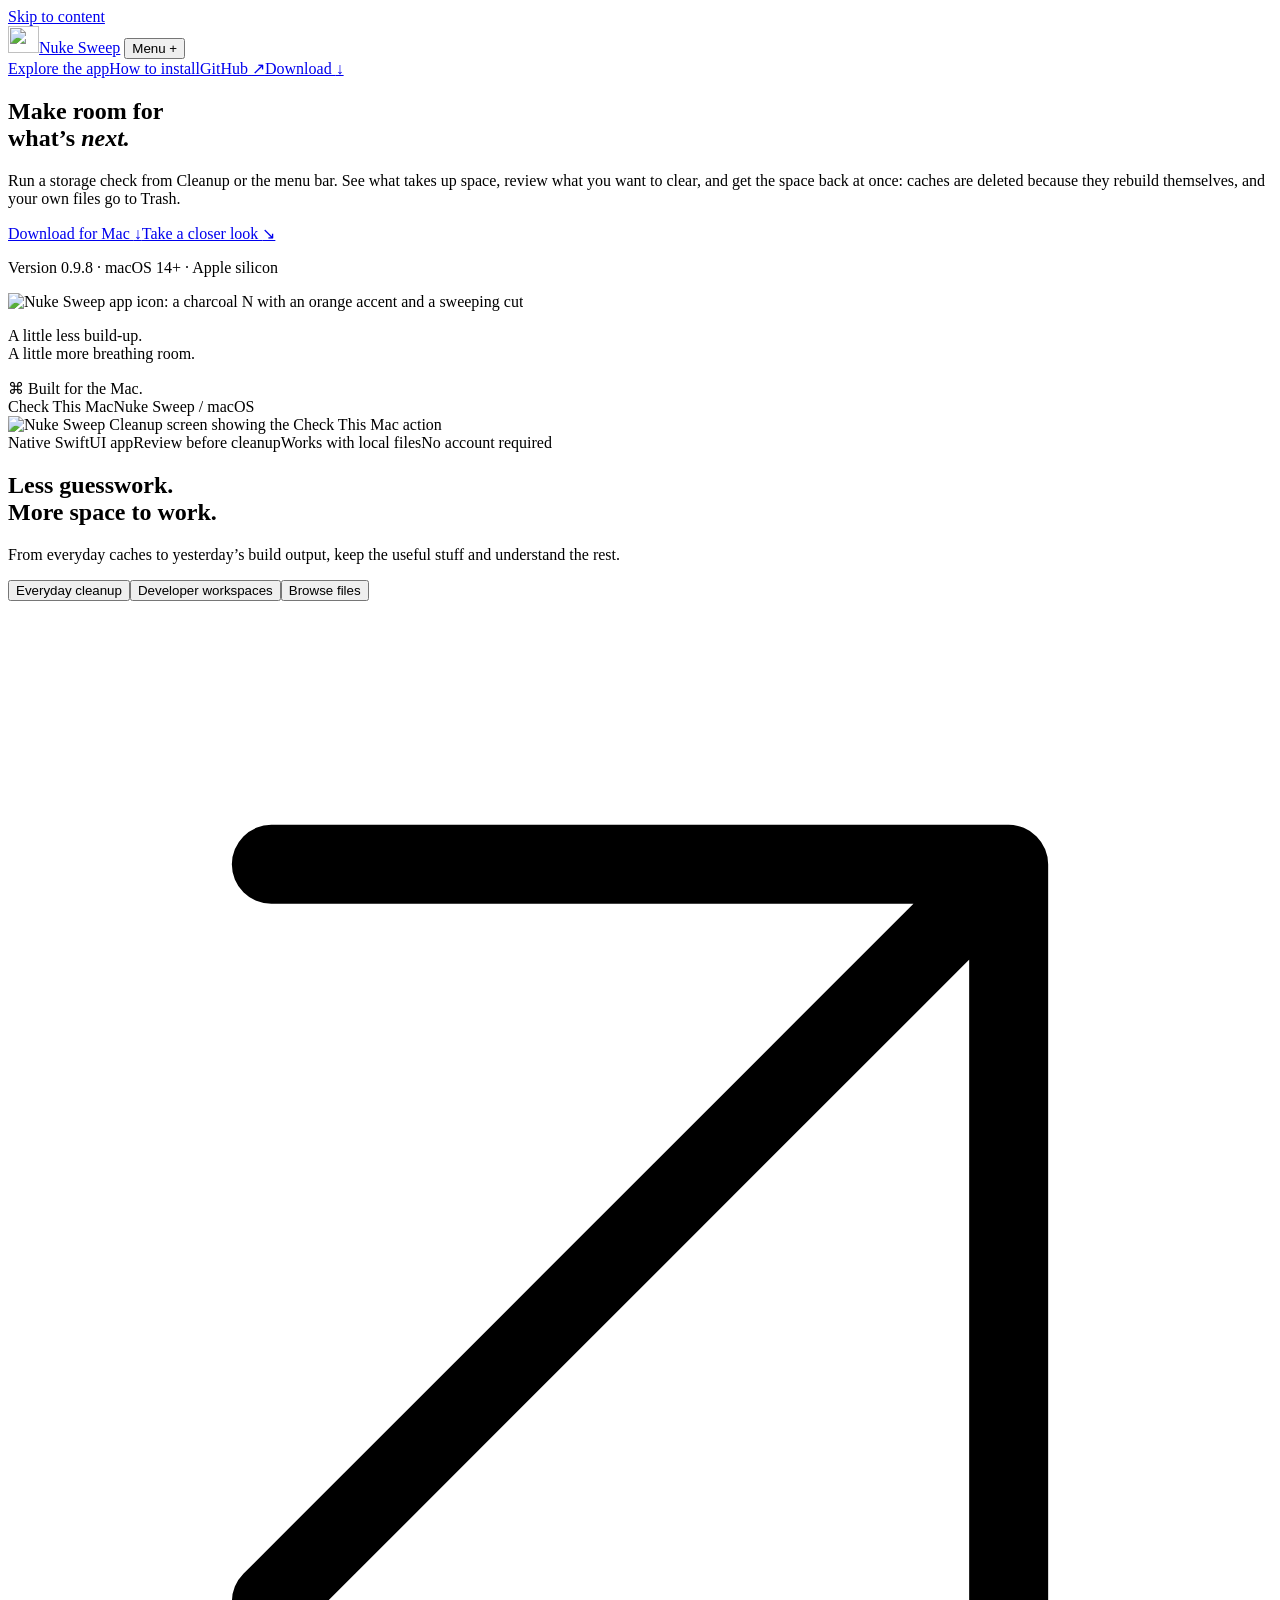
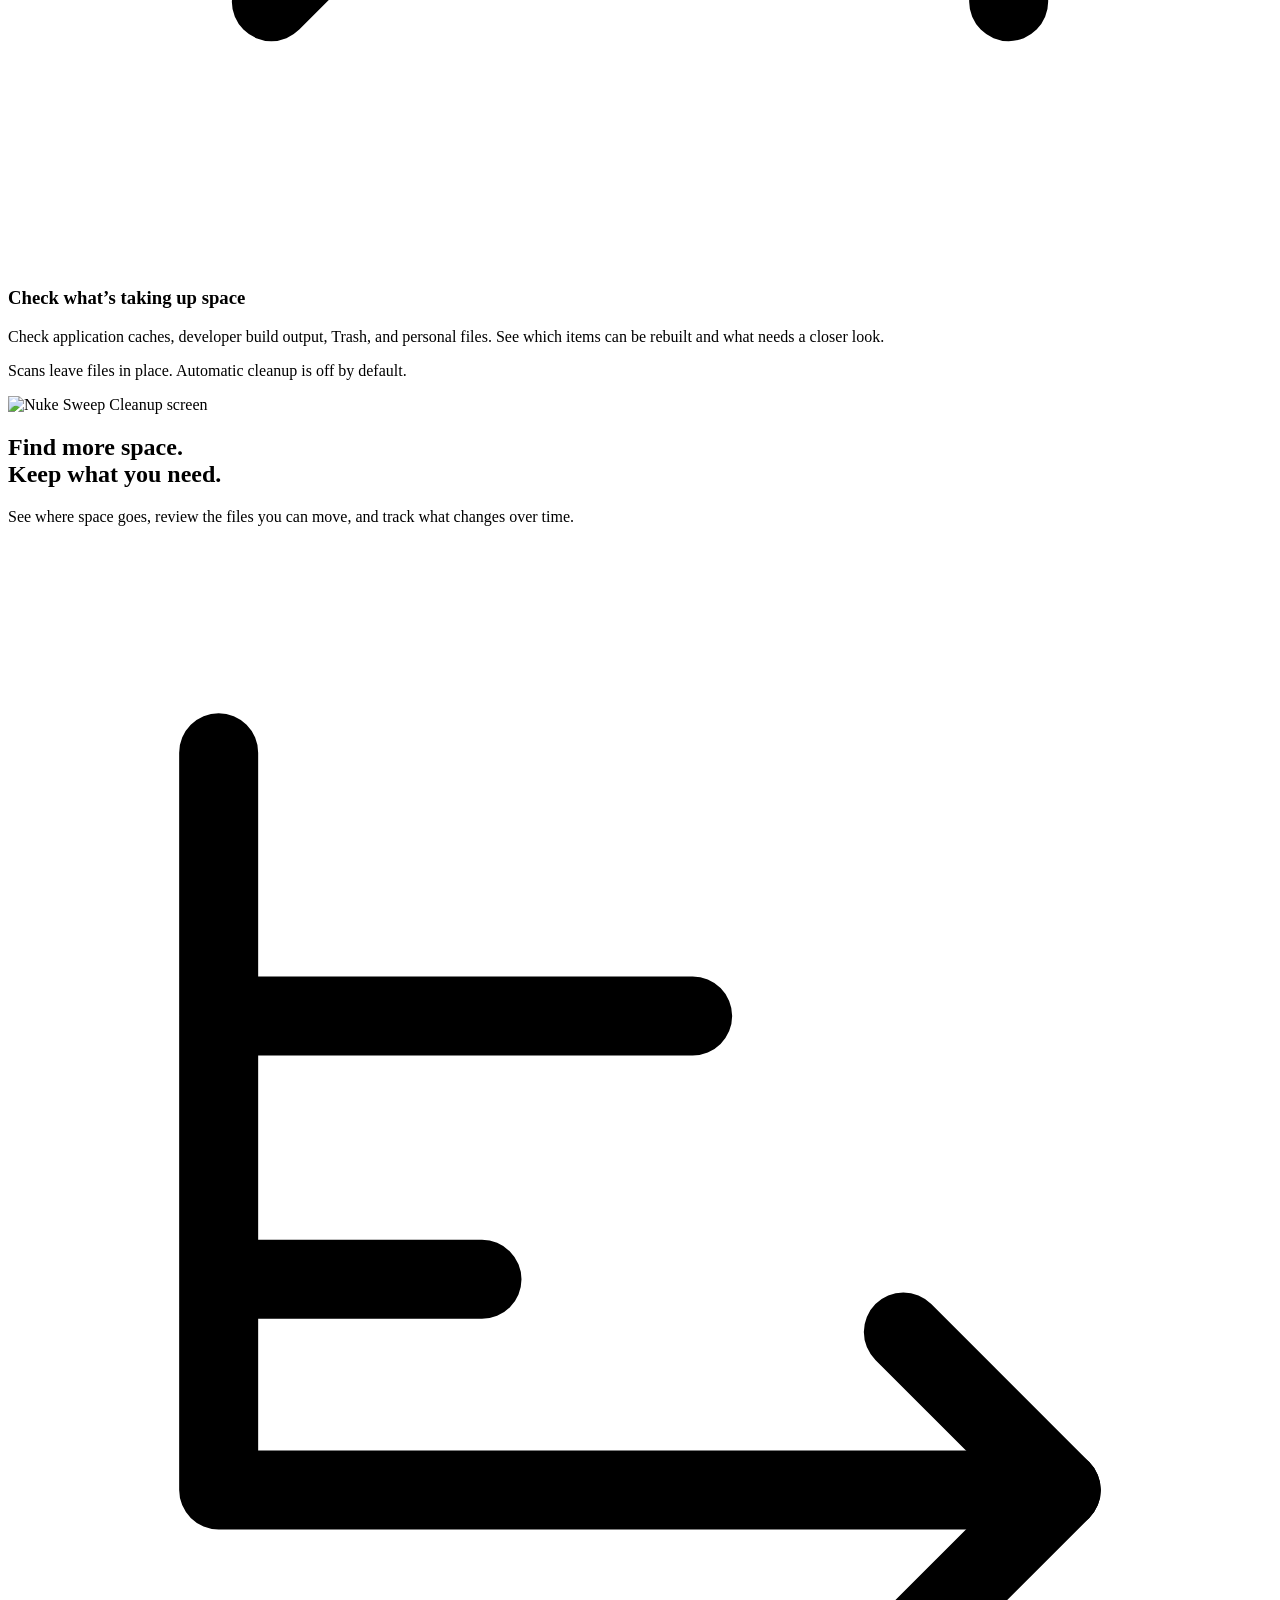
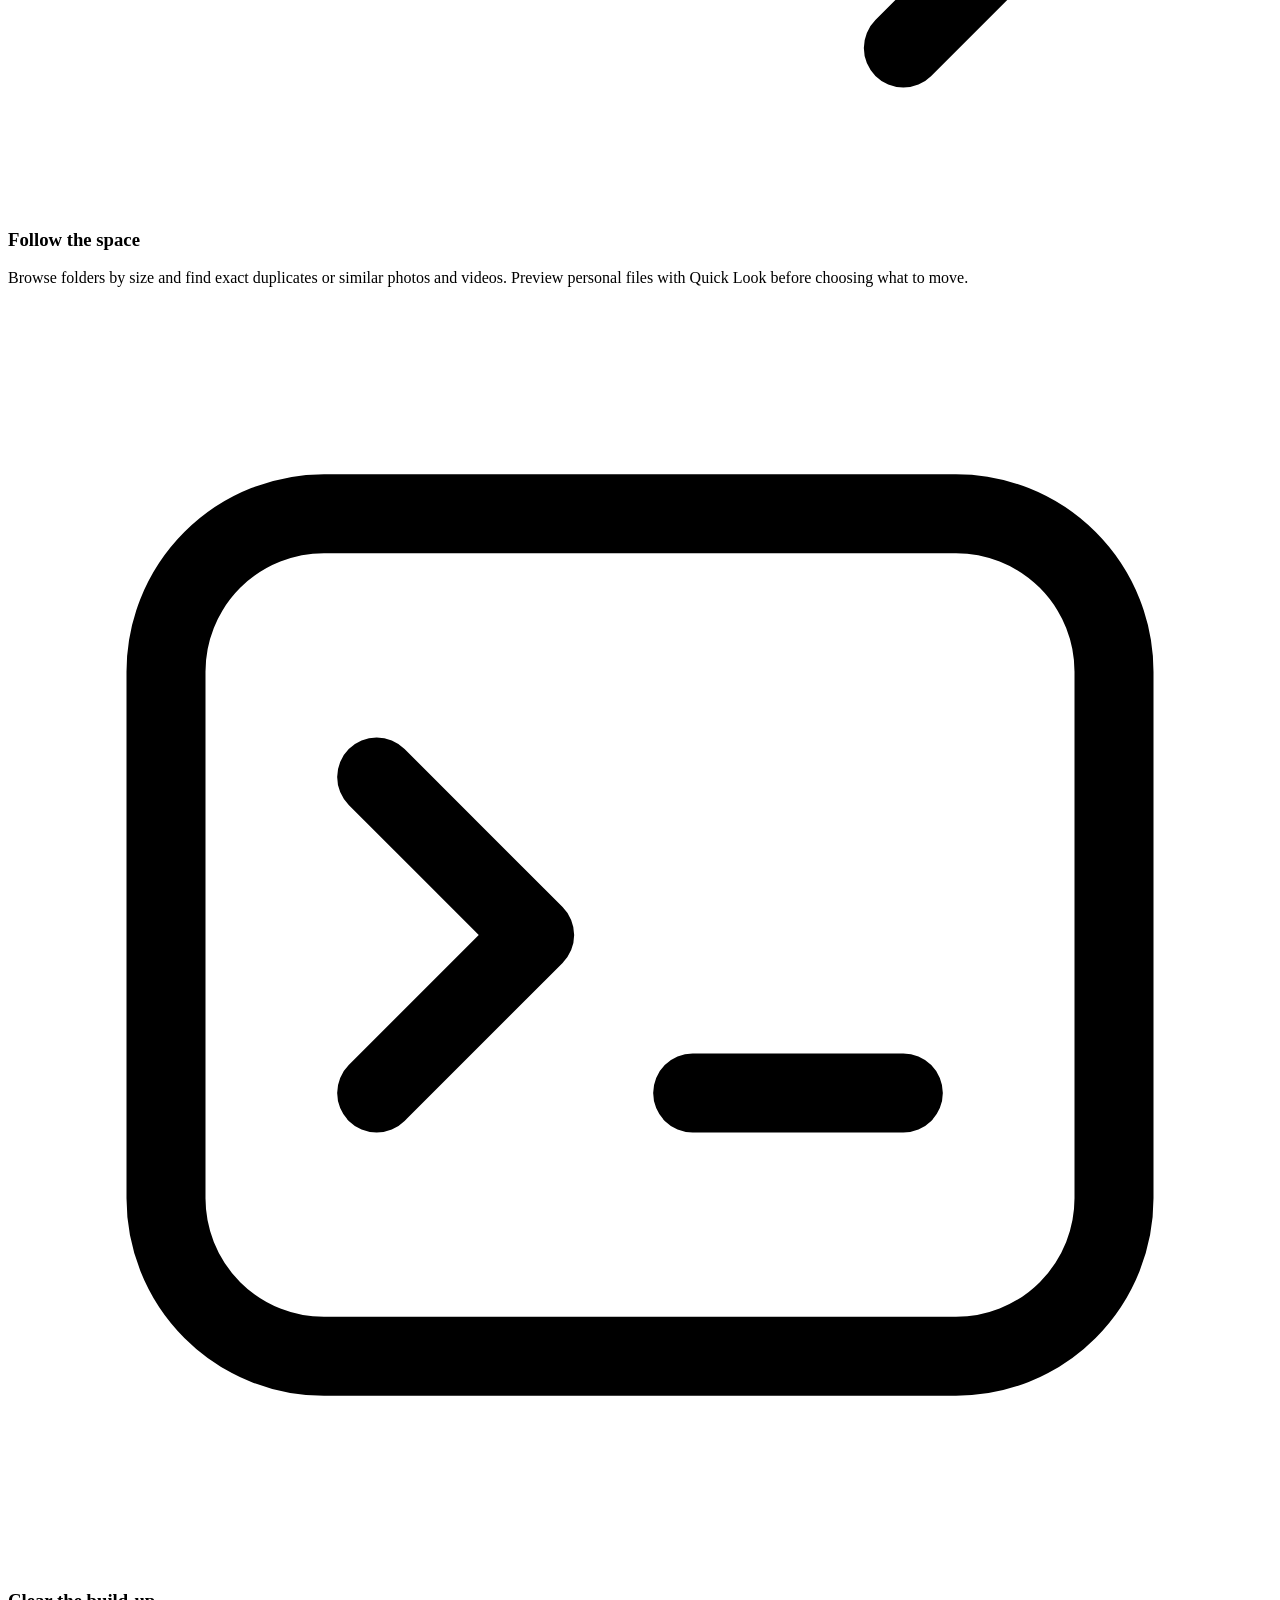
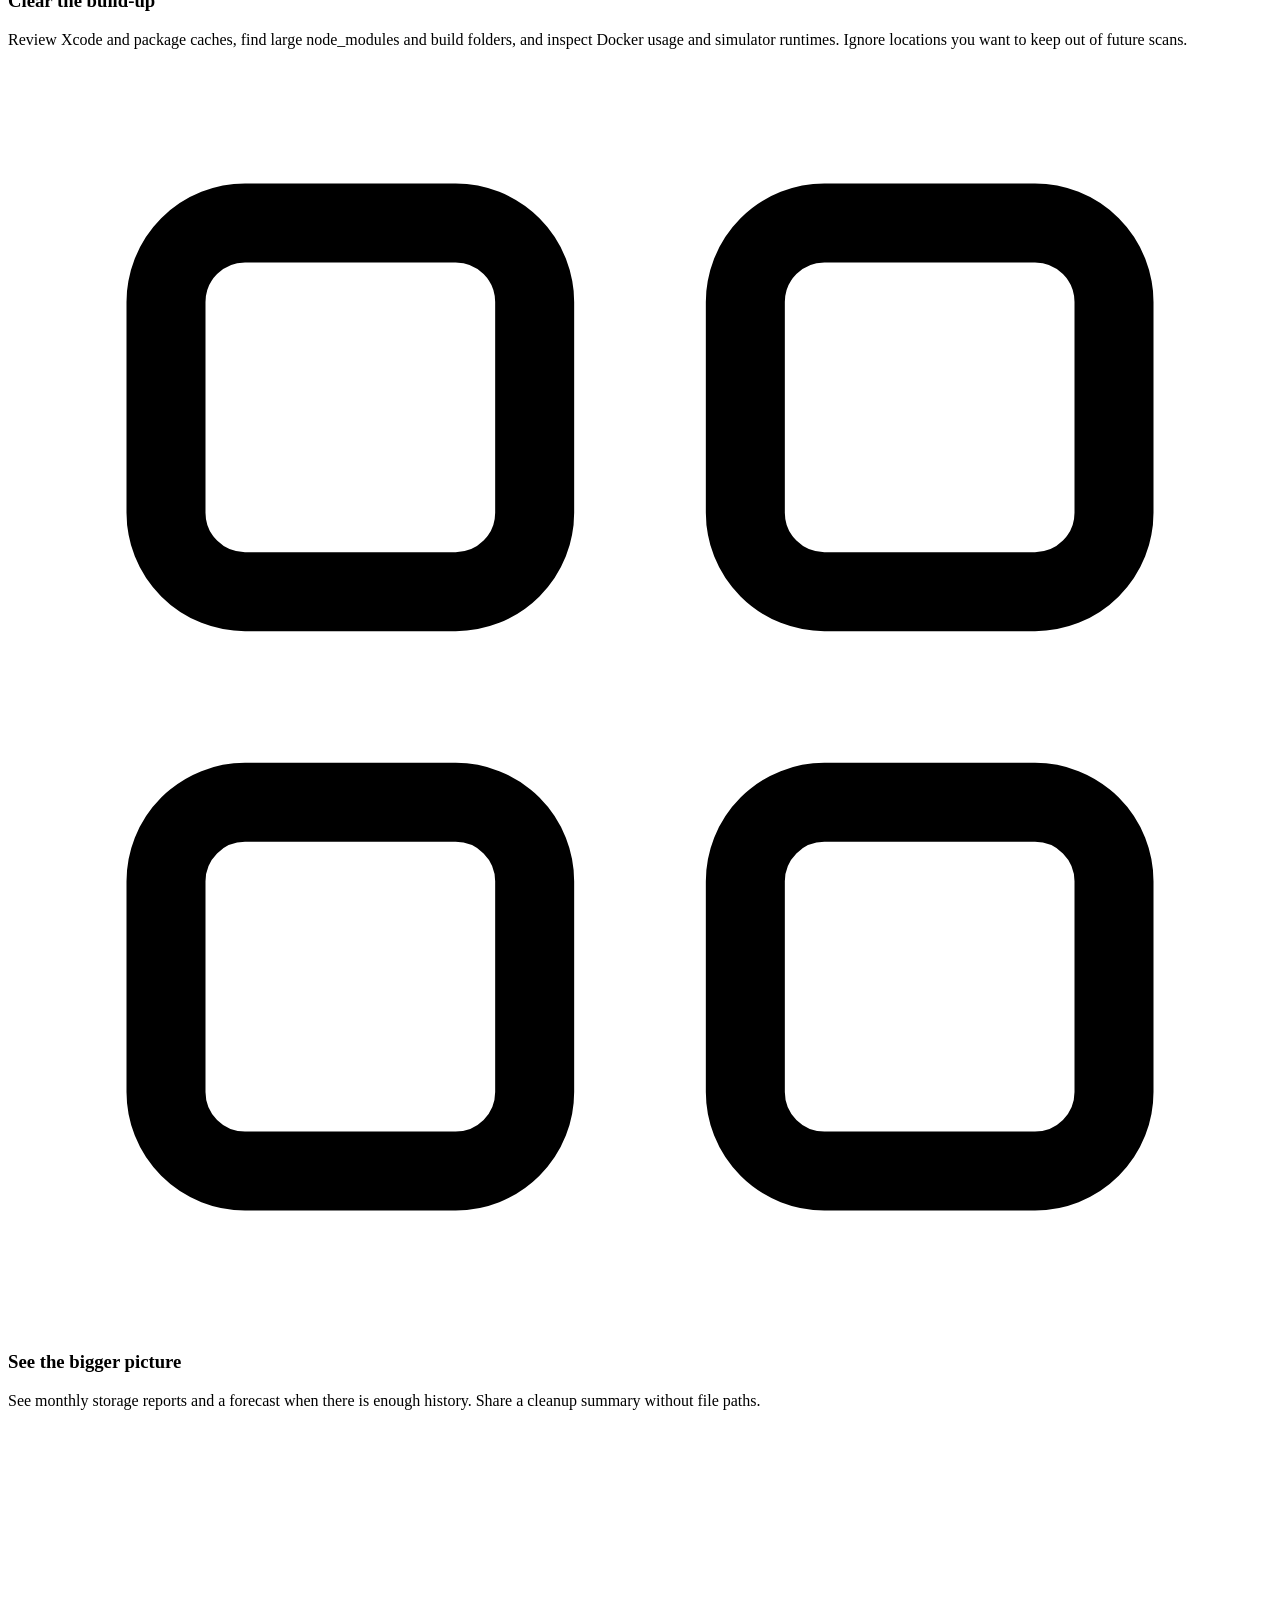
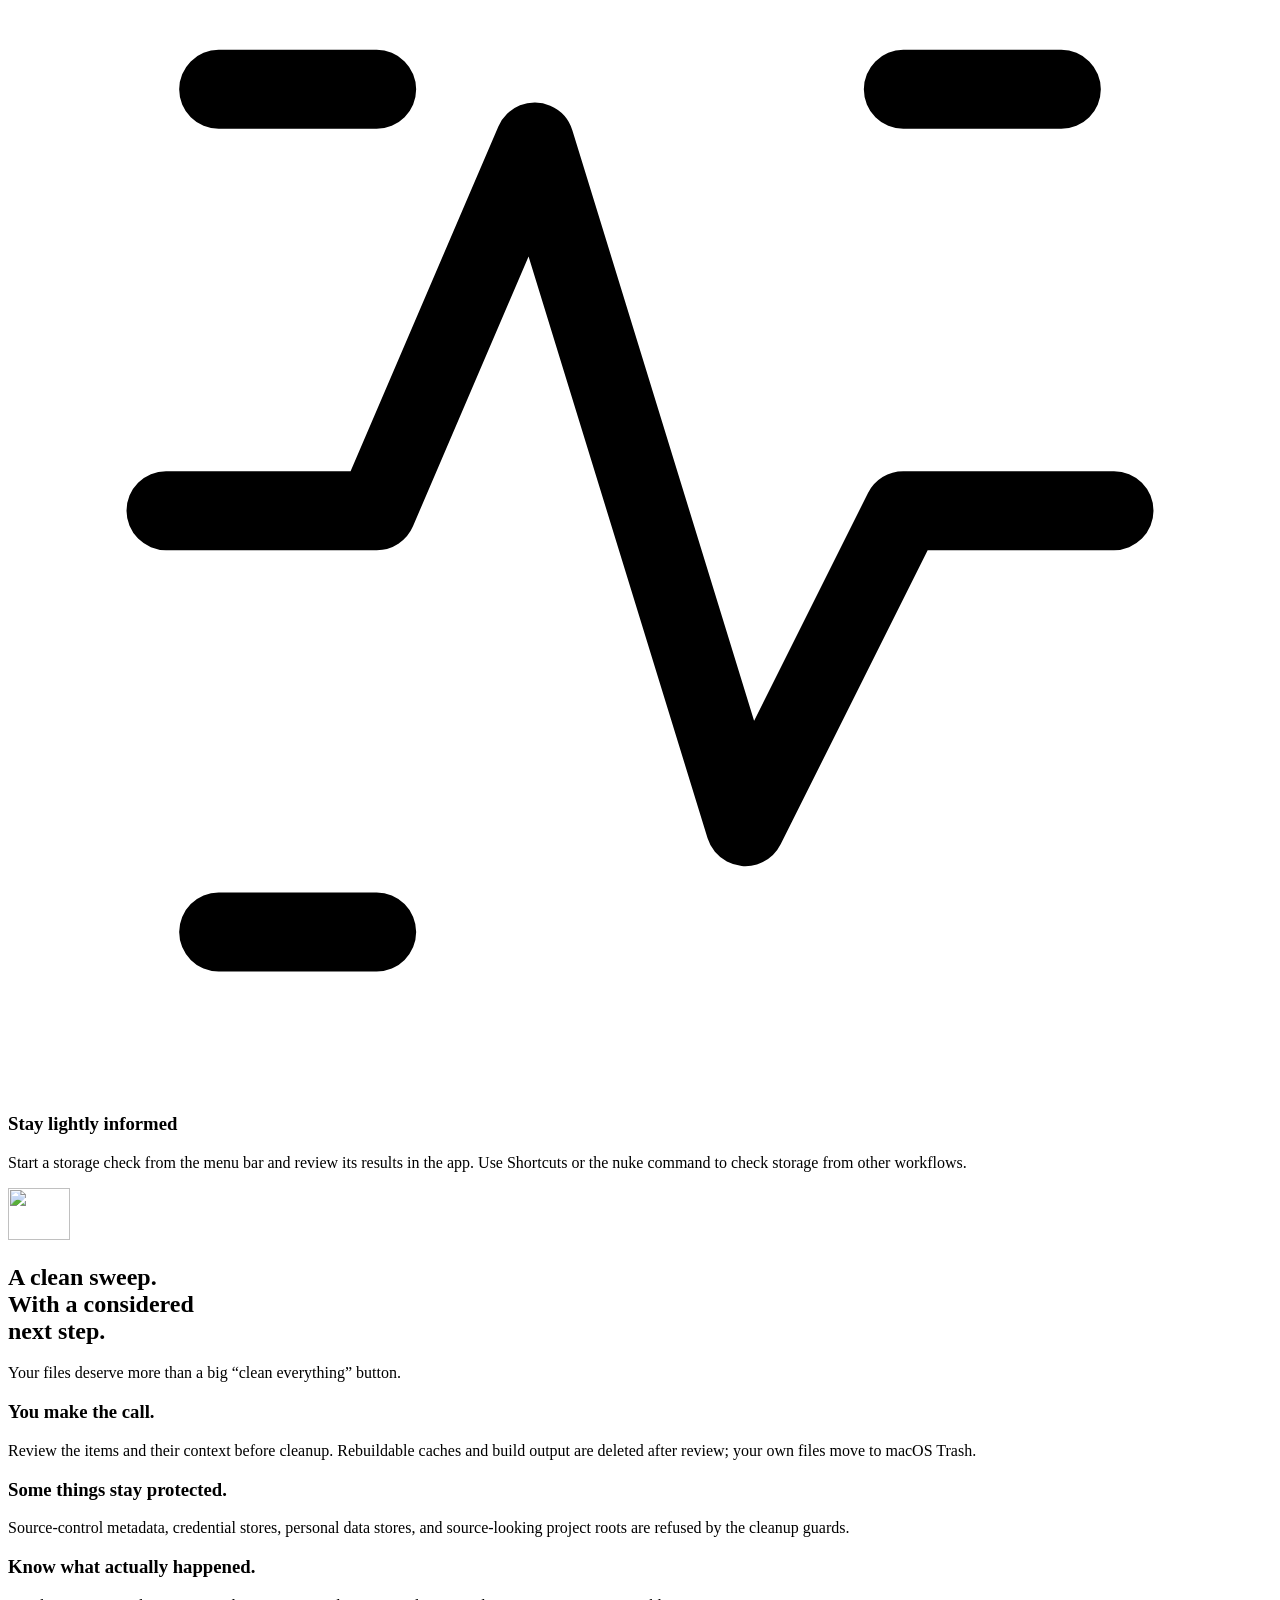
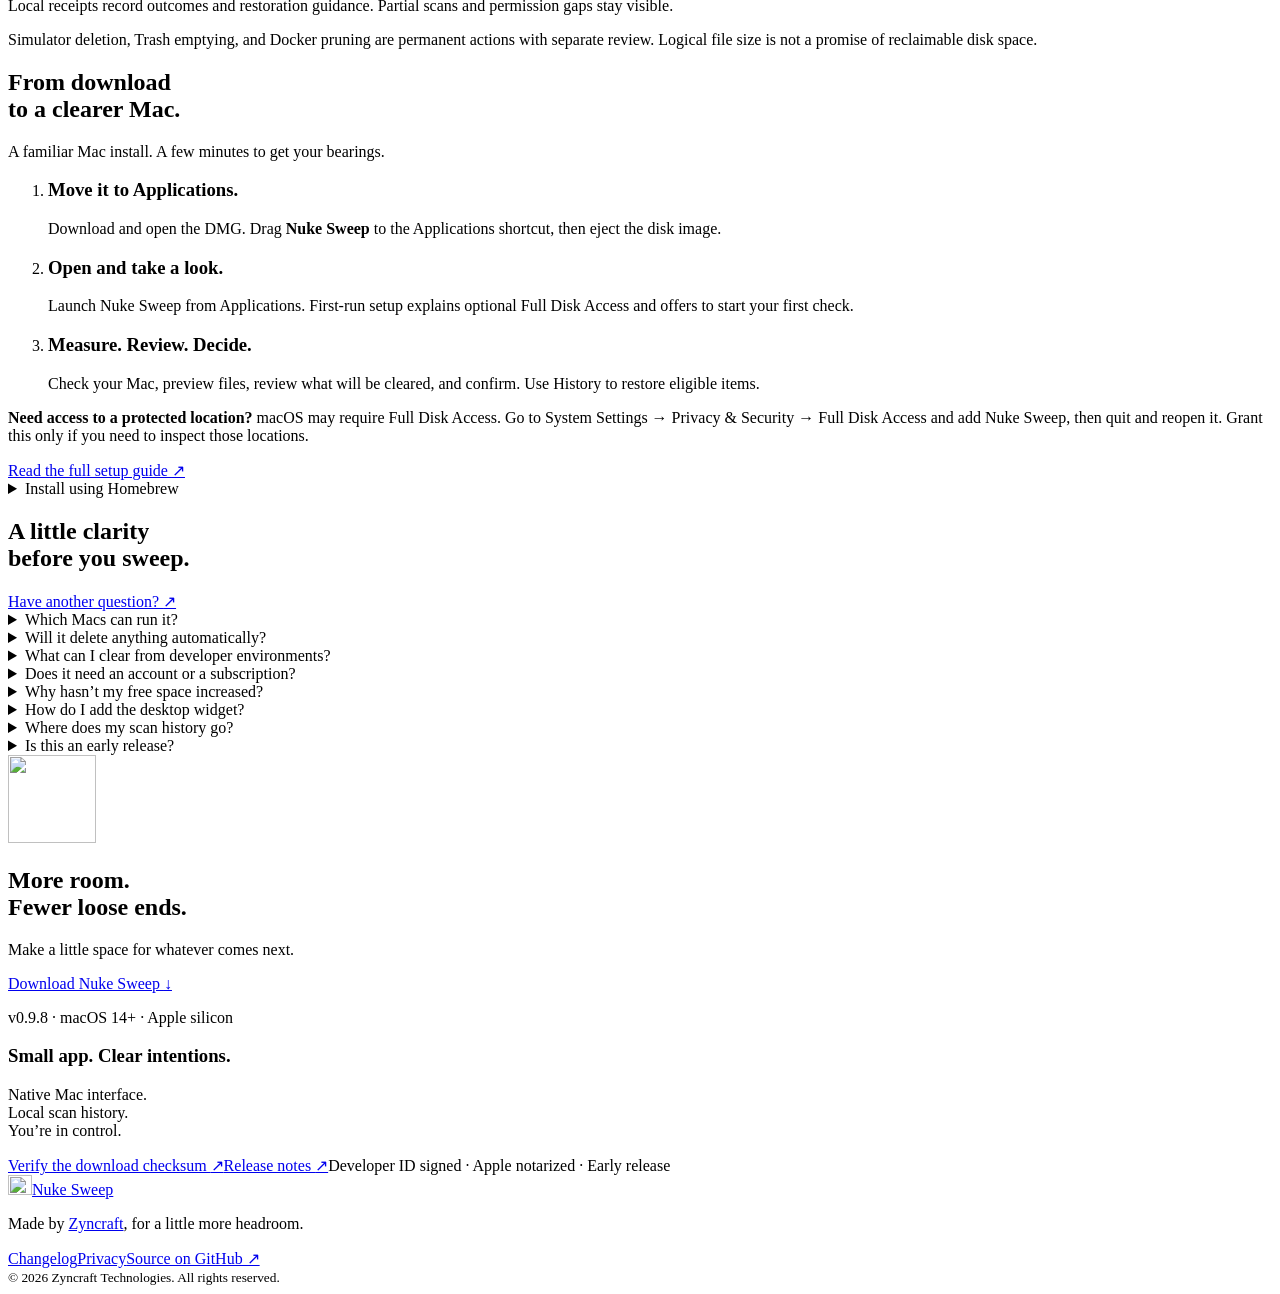
==== commit deb0471c: "Publish notarized Nuke Sweep 0.9.8 Co-Authored-By: Claude Opus 5.5 <noreply@anthropic.com>" ====
--- a/website/index.html
+++ b/website/index.html
@@ -6,7 +6,7 @@
 <meta name="description" content="A native Mac utility to understand your storage, review build-up, and clear space with care. Cleanup, developer tools, and a lightweight menu-bar monitor.">
 <meta name="theme-color" content="#fbfaf7"><link rel="canonical" href="https://sweep.zyncraft.com/">
 <link rel="icon" type="image/svg+xml" href="/assets/mark.svg"><link rel="apple-touch-icon" href="/assets/app-icon.png"><link rel="stylesheet" href="/styles.css"><script src="/app.js" defer></script>
-<script type="application/ld+json">{"@context":"https://schema.org","@type":"SoftwareApplication","name":"Nuke Sweep","operatingSystem":"macOS 14 or later (Apple silicon)","applicationCategory":"UtilitiesApplication","softwareVersion":"0.9.7","downloadUrl":"https://sweep.zyncraft.com/downloads/Nuke-Sweep-0.9.7.dmg","author":{"@type":"Organization","name":"Zyncraft","url":"https://zyncraft.com"}}</script>
+<script type="application/ld+json">{"@context":"https://schema.org","@type":"SoftwareApplication","name":"Nuke Sweep","operatingSystem":"macOS 14 or later (Apple silicon)","applicationCategory":"UtilitiesApplication","softwareVersion":"0.9.8","downloadUrl":"https://sweep.zyncraft.com/downloads/Nuke-Sweep-0.9.8.dmg","author":{"@type":"Organization","name":"Zyncraft","url":"https://zyncraft.com"}}</script>
 </head>
 <body>
 <a class="skip" href="#main">Skip to content</a>
@@ -17,7 +17,7 @@
 </header>
 <main id="main">
 <section class="hero wrap">
-<div class="hero-copy"><h1>Make room for<br>what’s <em>next.</em></h1><p>Run a storage check from Cleanup or the menu bar. See what takes up space, review what you want to clear, and get the space back at once: caches are deleted because they rebuild themselves, and your own files go to Trash.</p><div class="hero-actions"><a class="button primary" href="/downloads/Nuke-Sweep-0.9.7.dmg" download>Download for Mac <span aria-hidden="true">↓</span></a><a class="text-link" href="#explore">Take a closer look <span aria-hidden="true">↘</span></a></div><p class="requirements">Version 0.9.7 <span>·</span> macOS 14+ <span>·</span> Apple silicon</p></div>
+<div class="hero-copy"><h1>Make room for<br>what’s <em>next.</em></h1><p>Run a storage check from Cleanup or the menu bar. See what takes up space, review what you want to clear, and get the space back at once: caches are deleted because they rebuild themselves, and your own files go to Trash.</p><div class="hero-actions"><a class="button primary" href="/downloads/Nuke-Sweep-0.9.8.dmg" download>Download for Mac <span aria-hidden="true">↓</span></a><a class="text-link" href="#explore">Take a closer look <span aria-hidden="true">↘</span></a></div><p class="requirements">Version 0.9.8 <span>·</span> macOS 14+ <span>·</span> Apple silicon</p></div>
 <div class="hero-side"><img class="hero-icon" src="/assets/app-icon.png" alt="Nuke Sweep app icon: a charcoal N with an orange accent and a sweeping cut" width="256" height="256"><p>A little less build-up.<br>A little more breathing room.</p><div class="native-note"><span aria-hidden="true">⌘</span> Built for the Mac.</div></div>
 <div class="hero-product"><div class="window-caption"><span class="window-dots" aria-hidden="true"><i></i><i></i><i></i></span><span>Check This Mac</span><span class="caption-end">Nuke Sweep / macOS</span></div><img src="/assets/cleanup.png" alt="Nuke Sweep Cleanup screen showing the Check This Mac action" width="980" height="610" fetchpriority="high"></div>
 </section>
@@ -34,6 +34,6 @@
 <section class="install wrap section" id="install"><div class="section-intro"><h2>From download<br>to a clearer Mac.</h2><p>A familiar Mac install. A few minutes to get your bearings.</p></div><ol class="steps"><li><h3>Move it to Applications.</h3><p>Download and open the DMG. Drag <strong>Nuke Sweep</strong> to the Applications shortcut, then eject the disk image.</p></li><li><h3>Open and take a look.</h3><p>Launch Nuke Sweep from Applications. First-run setup explains optional Full Disk Access and offers to start your first check.</p></li><li><h3>Measure. Review. Decide.</h3><p>Check your Mac, preview files, review what will be cleared, and confirm. Use History to restore eligible items.</p></li></ol><div class="install-extra"><p><strong>Need access to a protected location?</strong> macOS may require Full Disk Access. Go to System Settings → Privacy &amp; Security → Full Disk Access and add Nuke Sweep, then quit and reopen it. Grant this only if you need to inspect those locations.</p><a href="https://github.com/emacliam/nuke-sweep#install">Read the full setup guide <span aria-hidden="true">↗</span></a></div><details class="homebrew"><summary>Install using Homebrew</summary><p>Homebrew installs the app and adds the <code>nuke</code> command to your terminal.</p><pre><code>brew tap emacliam/nuke-sweep https://github.com/emacliam/nuke-sweep.git
 brew install --cask emacliam/nuke-sweep/nuke-sweep</code></pre><p>Run <code>nuke check --json</code> for a storage check or <code>nuke clean --review</code> to see cleanup candidates.</p></details></section>
 <section class="faq wrap section" id="faq"><div><h2>A little clarity<br>before you sweep.</h2><a class="text-link" href="https://github.com/emacliam/nuke-sweep/issues">Have another question? <span aria-hidden="true">↗</span></a></div><div class="faq-list"><details><summary>Which Macs can run it?</summary><p>This download is built for Apple silicon Macs running macOS Sonoma 14 or later. An Intel binary isn’t included. Developers can build the source on a compatible Mac with Xcode and Swift.</p></details><details><summary>Will it delete anything automatically?</summary><p>Manual cleanup starts with your review. You can opt in to automatic cleanup of eligible idle caches and build output. Dry run shows what would move first. Caches and build output are deleted after review, your own files move to Trash; deleting a simulator, emptying Trash, and pruning Docker objects are separate permanent actions.</p></details><details><summary>What can I clear from developer environments?</summary><p>Review cache contents individually, find large node_modules and build folders across your workspaces, or inspect emulator storage. Android Quick Boot snapshots move to Trash; deleting a shut-down Apple simulator permanently removes its installed test apps and data. Shared runtimes stay managed by Xcode or Android Studio. <a href="https://github.com/emacliam/nuke-sweep/blob/main/docs/DEVELOPER-CLEANUP.md">Read the cleanup guide.</a></p></details><details><summary>Does it need an account or a subscription?</summary><p>No account is required to use the app. This release is available as a direct download. There is no subscription flow in Nuke Sweep.</p></details><details><summary>Why hasn’t my free space increased?</summary><p>Moving files to Trash usually does not free their occupied space. Emptying Trash is a separate permanent action. APFS snapshots, shared extents, and other system activity also affect available space.</p></details><details><summary>How do I add the desktop widget?</summary><p>Launch the installed app once, then Control-click the desktop → Edit Widgets → search for Nuke Sweep → choose Storage. macOS controls refresh timing; use the menu-bar monitor for live readings.</p></details><details><summary>Where does my scan history go?</summary><p>Scan history and cleanup receipts stay locally on your Mac under Library/Application Support/Nuke. The original folder name is retained for upgrade compatibility. JSON export happens only when you choose to export.</p></details><details><summary>Is this an early release?</summary><p>Yes. Review cleanup carefully and keep backups. See the changelog for what changed and the GitHub documentation for current limits.</p></details></div></section>
-<section class="download wrap" id="download"><div><img src="/assets/app-icon.png" width="88" height="88" alt=""><h2>More room.<br>Fewer loose ends.</h2><p>Make a little space for whatever comes next.</p><a class="button primary" href="/downloads/Nuke-Sweep-0.9.7.dmg" download>Download Nuke Sweep <span aria-hidden="true">↓</span></a><p class="requirements">v0.9.7 · macOS 14+ · Apple silicon</p></div><aside><h3>Small app. Clear intentions.</h3><p>Native Mac interface.<br>Local scan history.<br>You’re in control.</p><a href="/downloads/SHA256SUMS.txt">Verify the download checksum <span aria-hidden="true">↗</span></a><a href="/changelog.html">Release notes <span aria-hidden="true">↗</span></a><span class="release-status">Developer ID signed · Apple notarized · Early release</span></aside></section>
+<section class="download wrap" id="download"><div><img src="/assets/app-icon.png" width="88" height="88" alt=""><h2>More room.<br>Fewer loose ends.</h2><p>Make a little space for whatever comes next.</p><a class="button primary" href="/downloads/Nuke-Sweep-0.9.8.dmg" download>Download Nuke Sweep <span aria-hidden="true">↓</span></a><p class="requirements">v0.9.8 · macOS 14+ · Apple silicon</p></div><aside><h3>Small app. Clear intentions.</h3><p>Native Mac interface.<br>Local scan history.<br>You’re in control.</p><a href="/downloads/SHA256SUMS.txt">Verify the download checksum <span aria-hidden="true">↗</span></a><a href="/changelog.html">Release notes <span aria-hidden="true">↗</span></a><span class="release-status">Developer ID signed · Apple notarized · Early release</span></aside></section>
 </main><footer class="footer wrap"><a class="brand" href="/" aria-label="Nuke Sweep home"><img src="/assets/mark.svg" width="24" height="20" alt=""><span>Nuke Sweep</span></a><p>Made by <a href="https://zyncraft.com">Zyncraft</a>, for a little more headroom.</p><div><a href="/changelog.html">Changelog</a><a href="/privacy.html">Privacy</a><a href="https://github.com/emacliam/nuke-sweep">Source on GitHub ↗</a></div><small>© 2026 Zyncraft Technologies. All rights reserved.</small></footer>
 </body></html>
